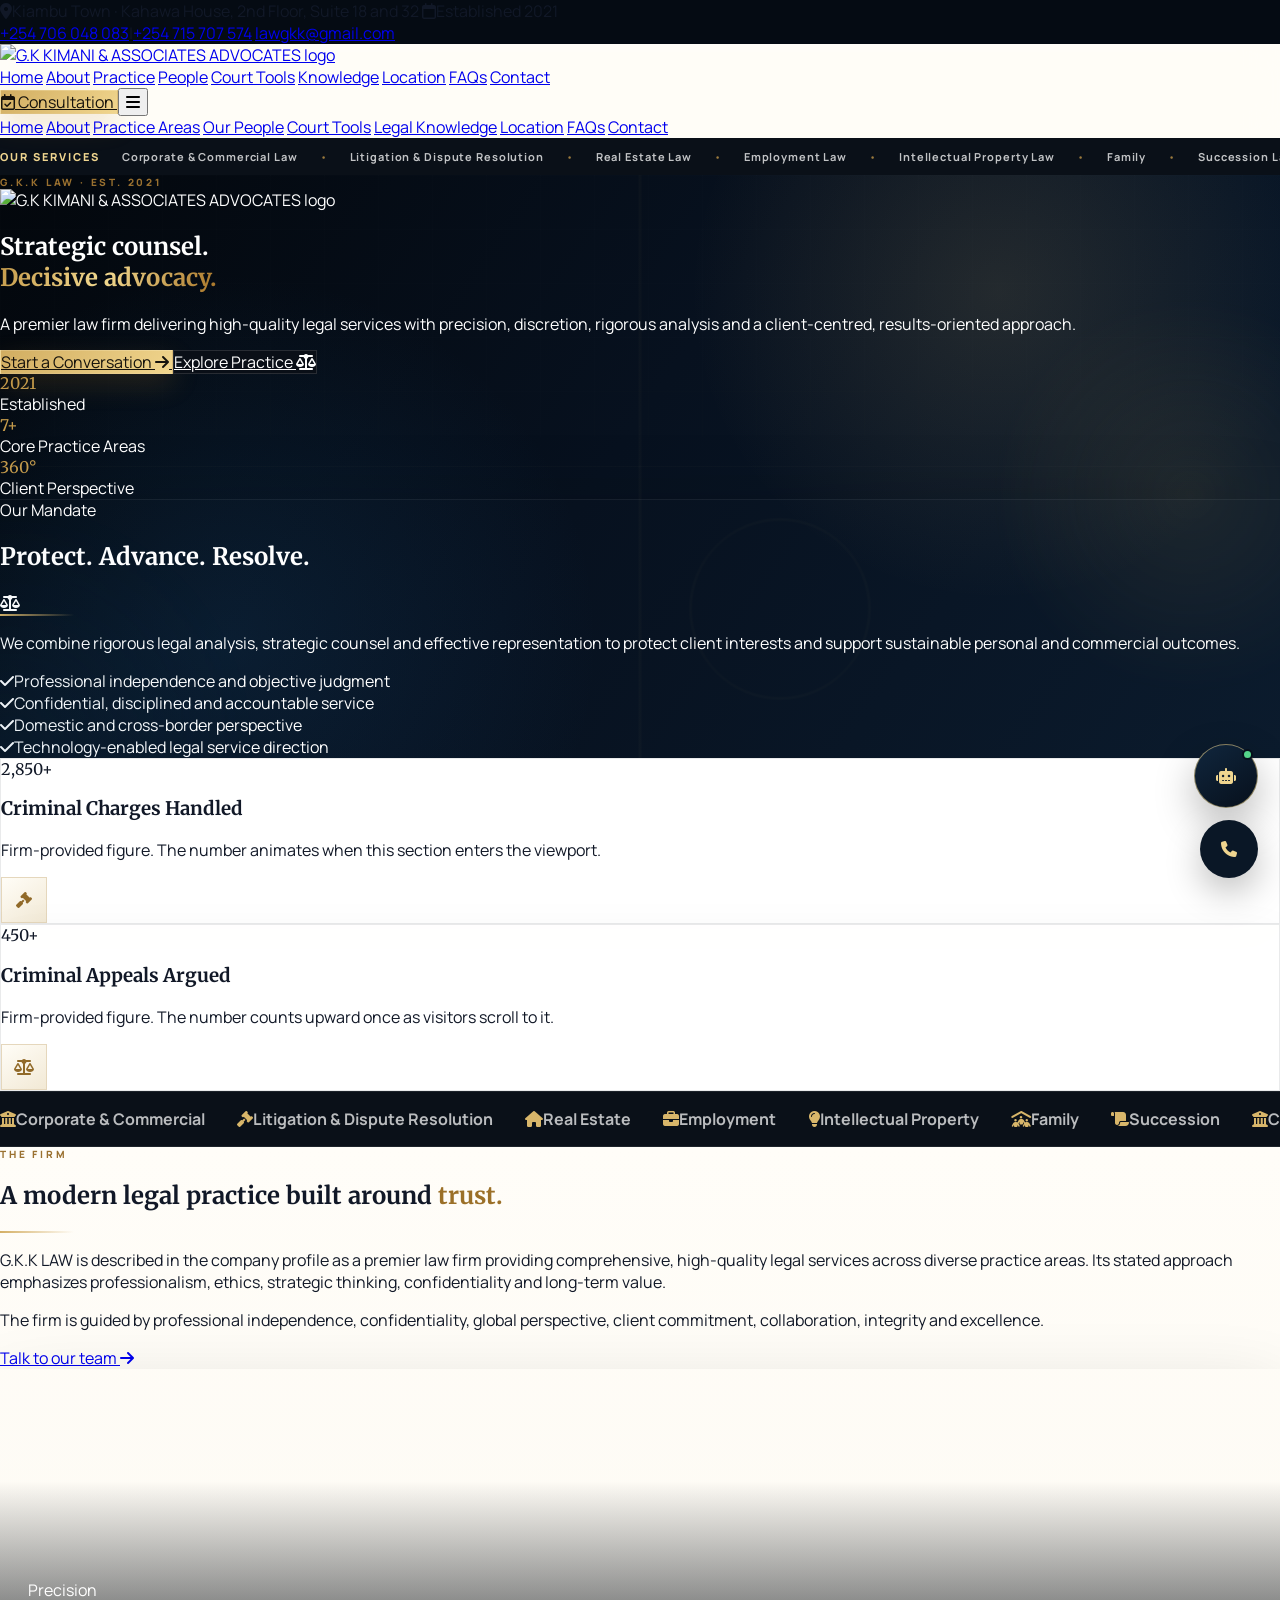
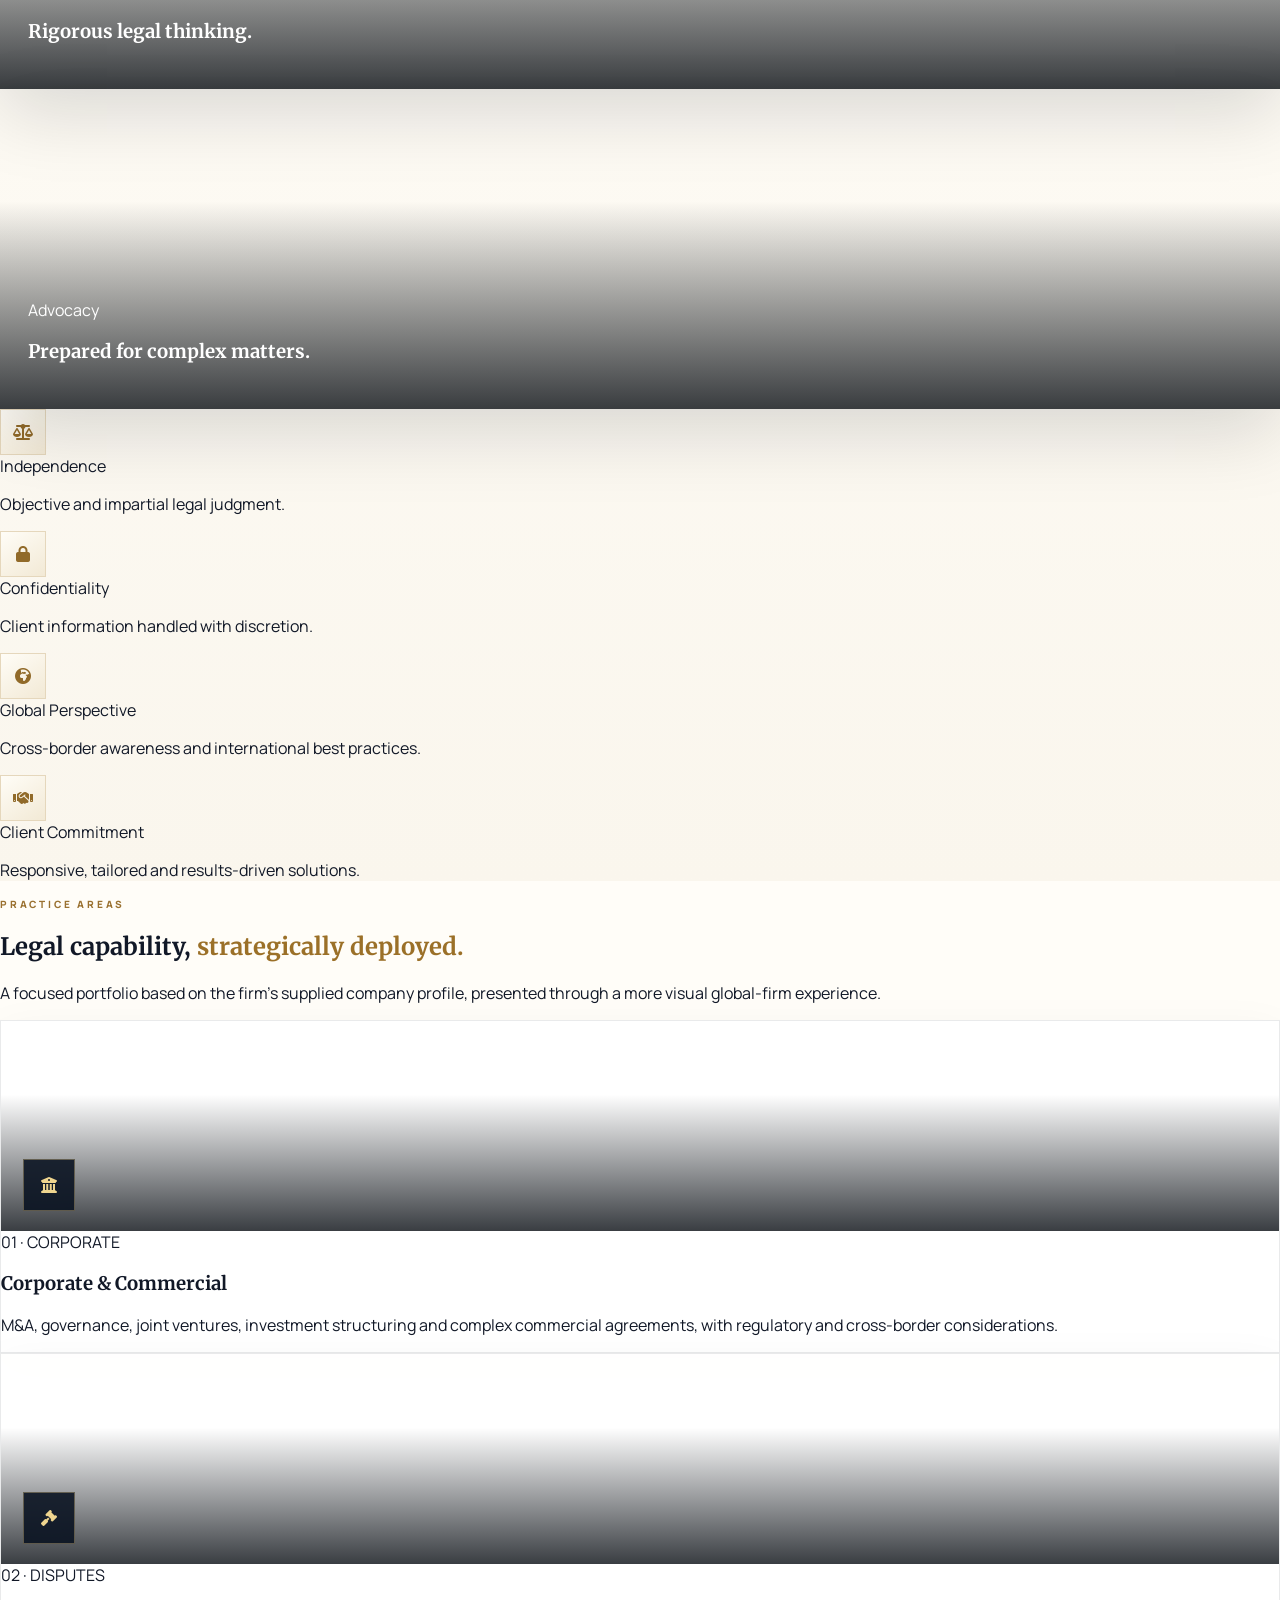
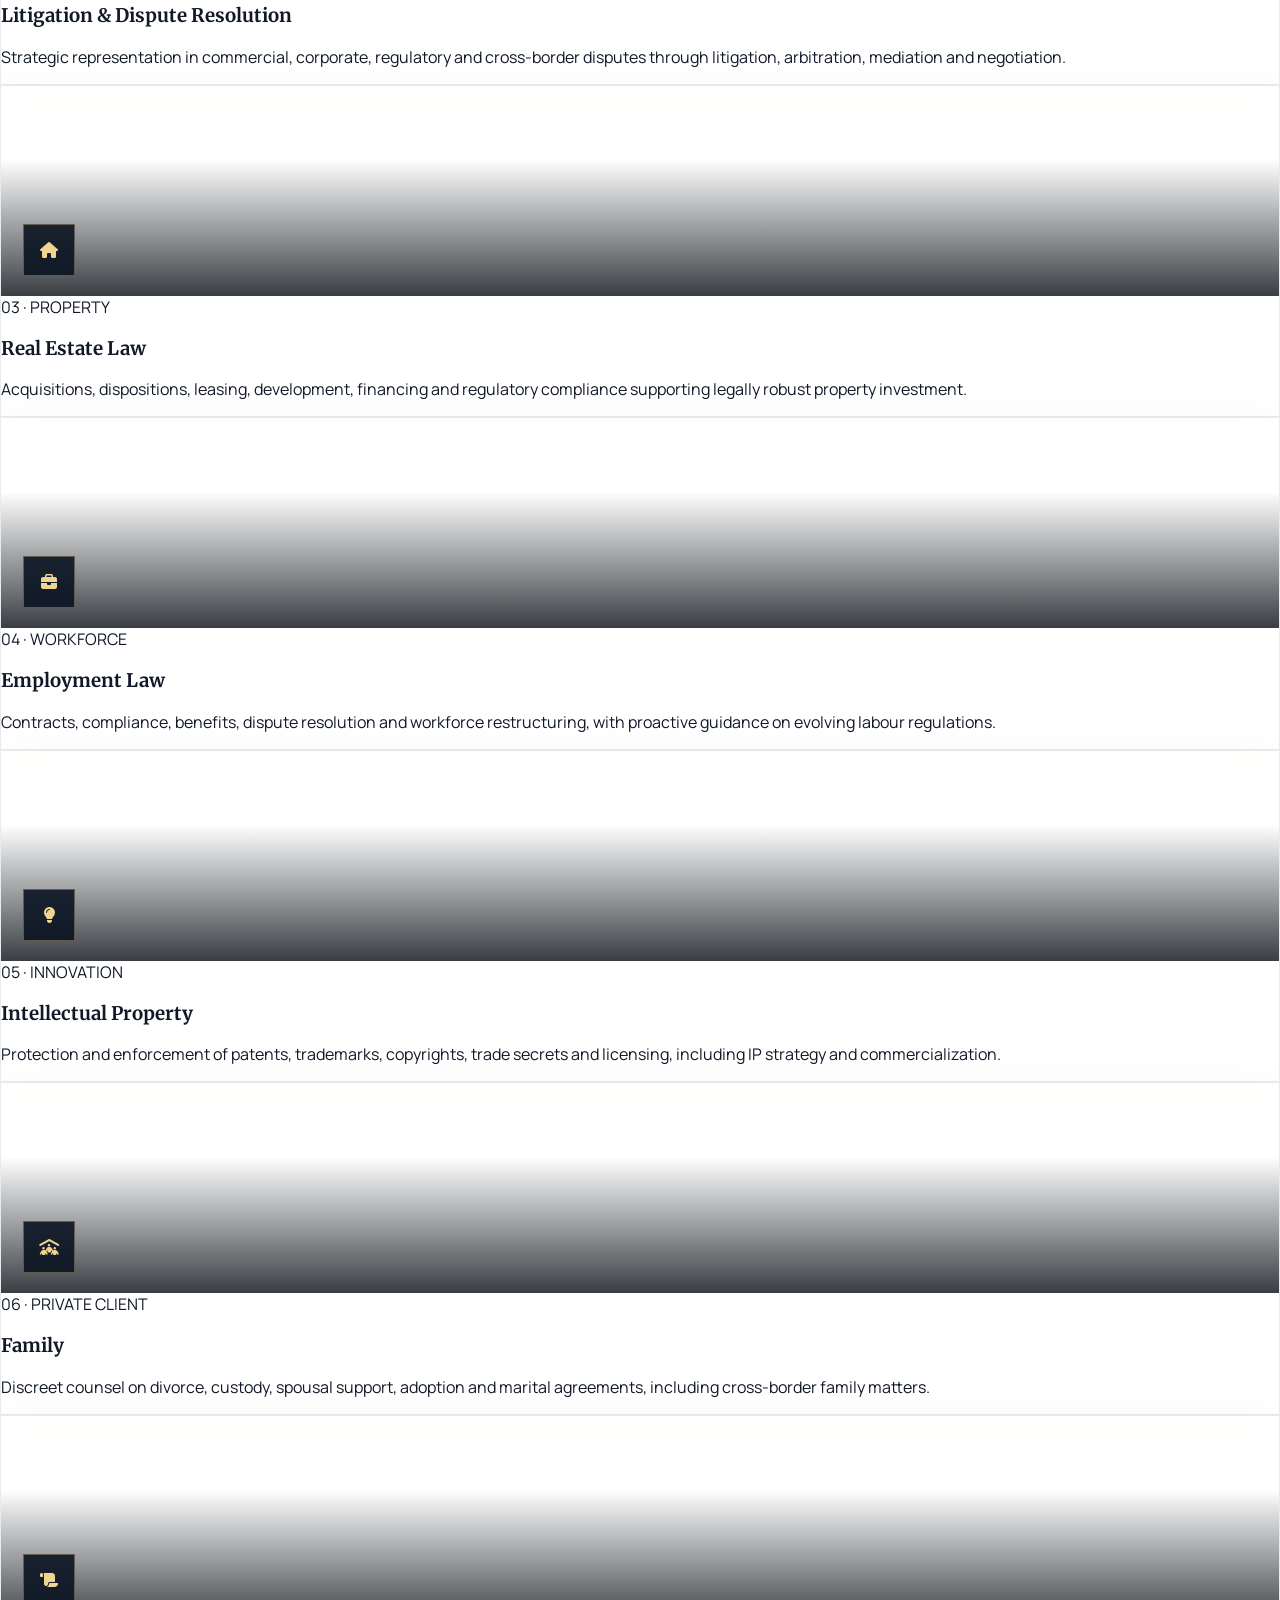
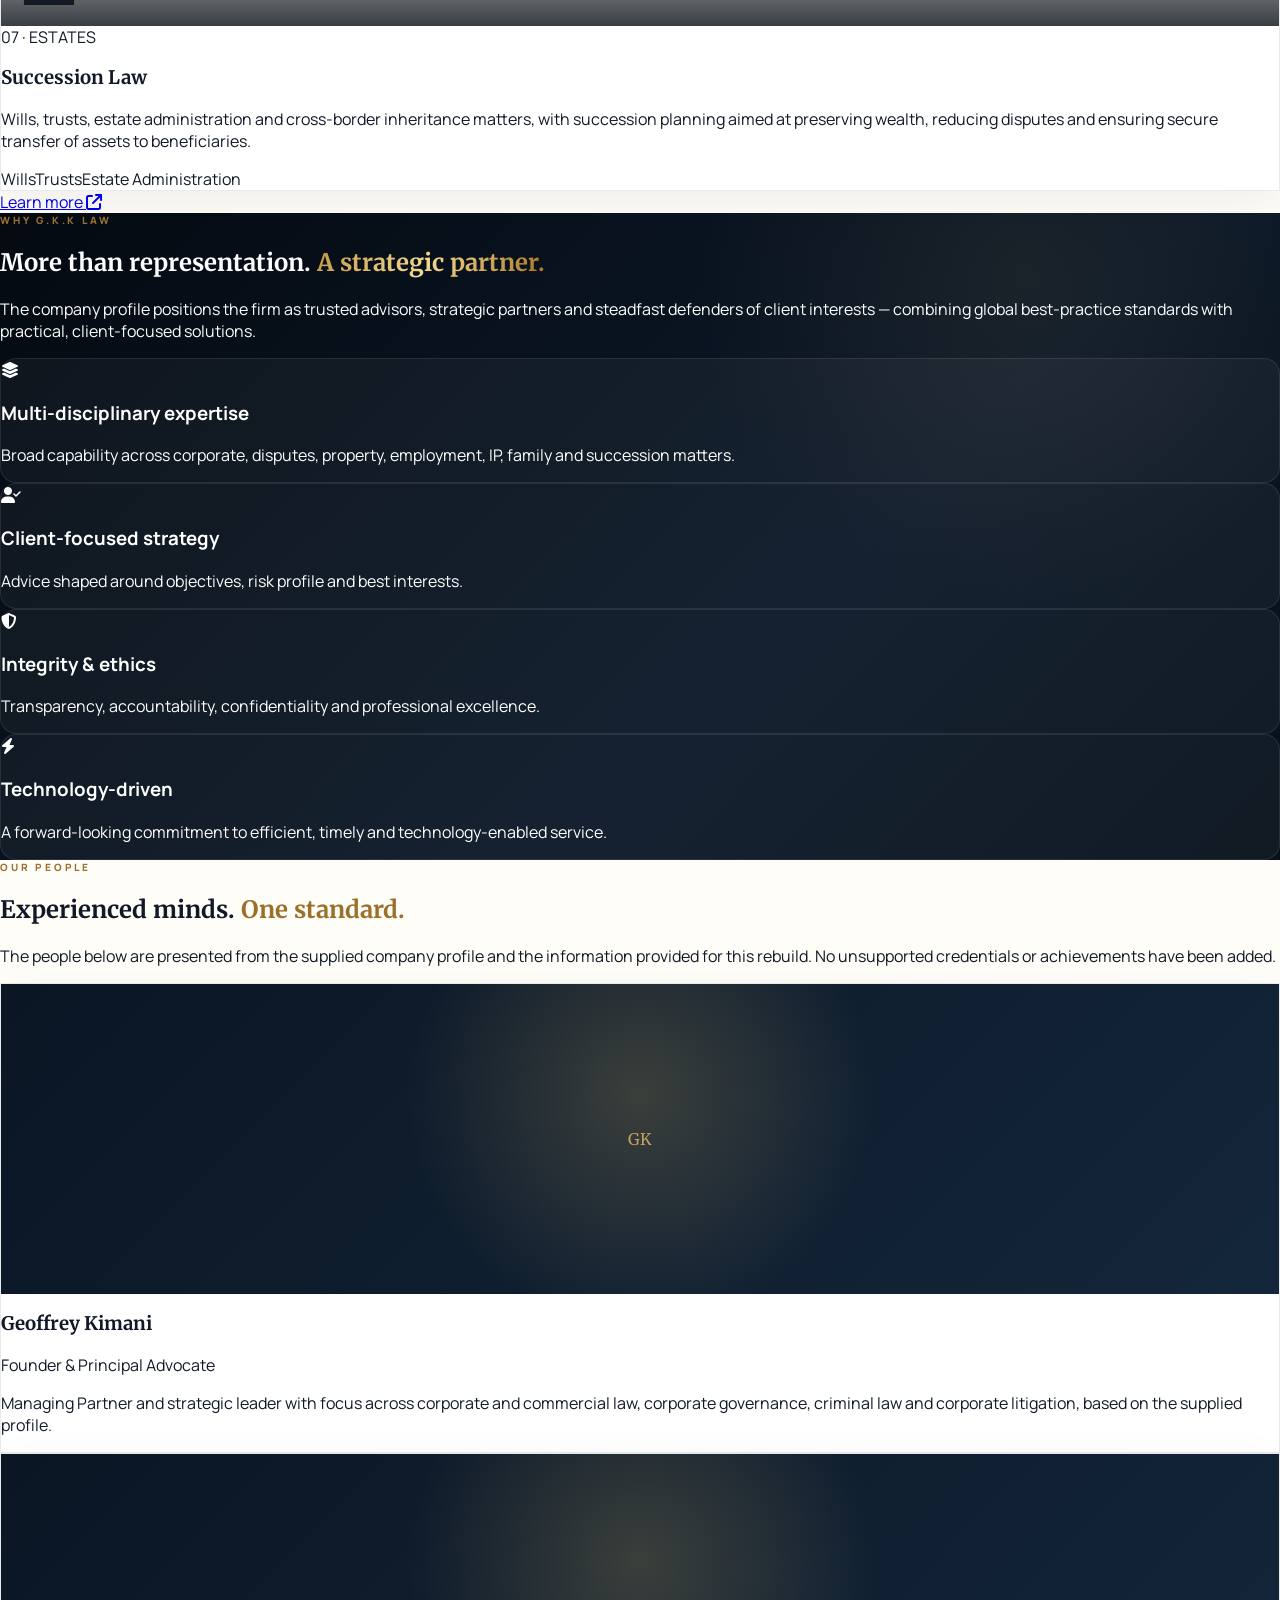
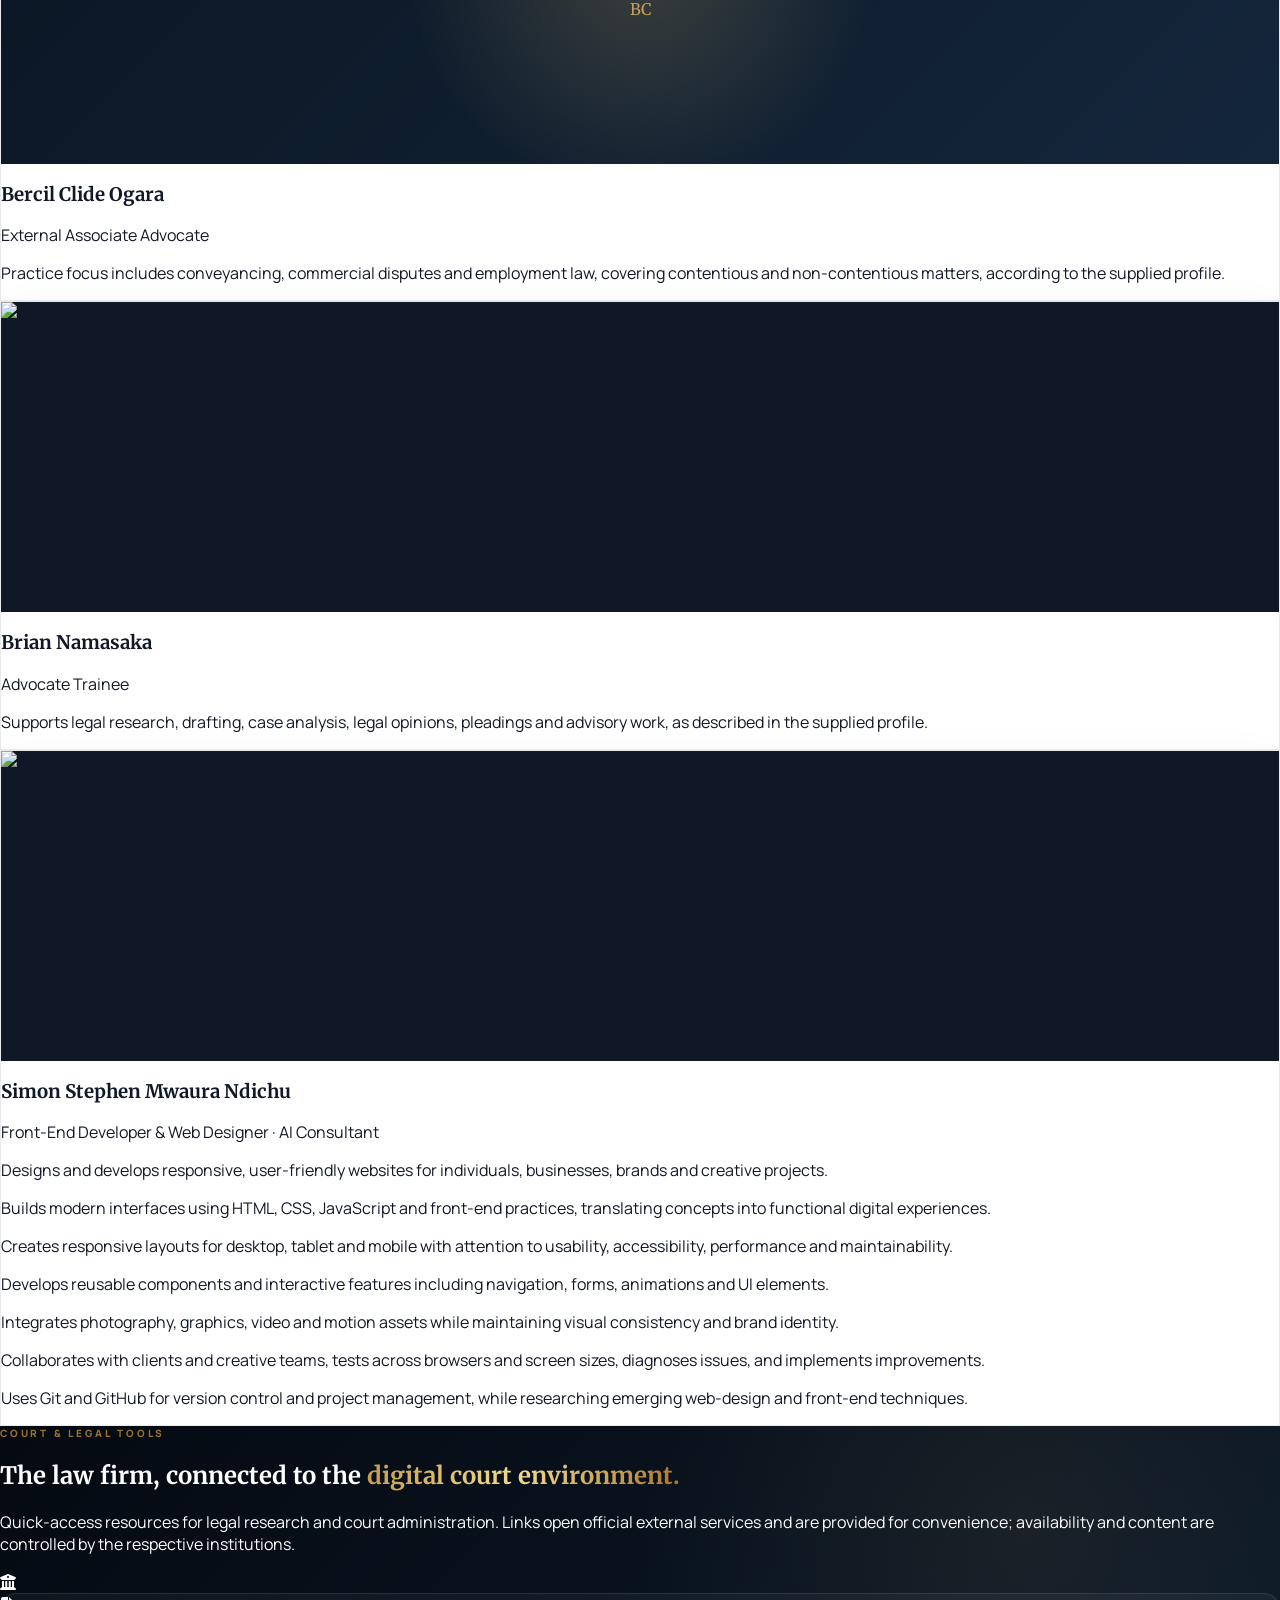
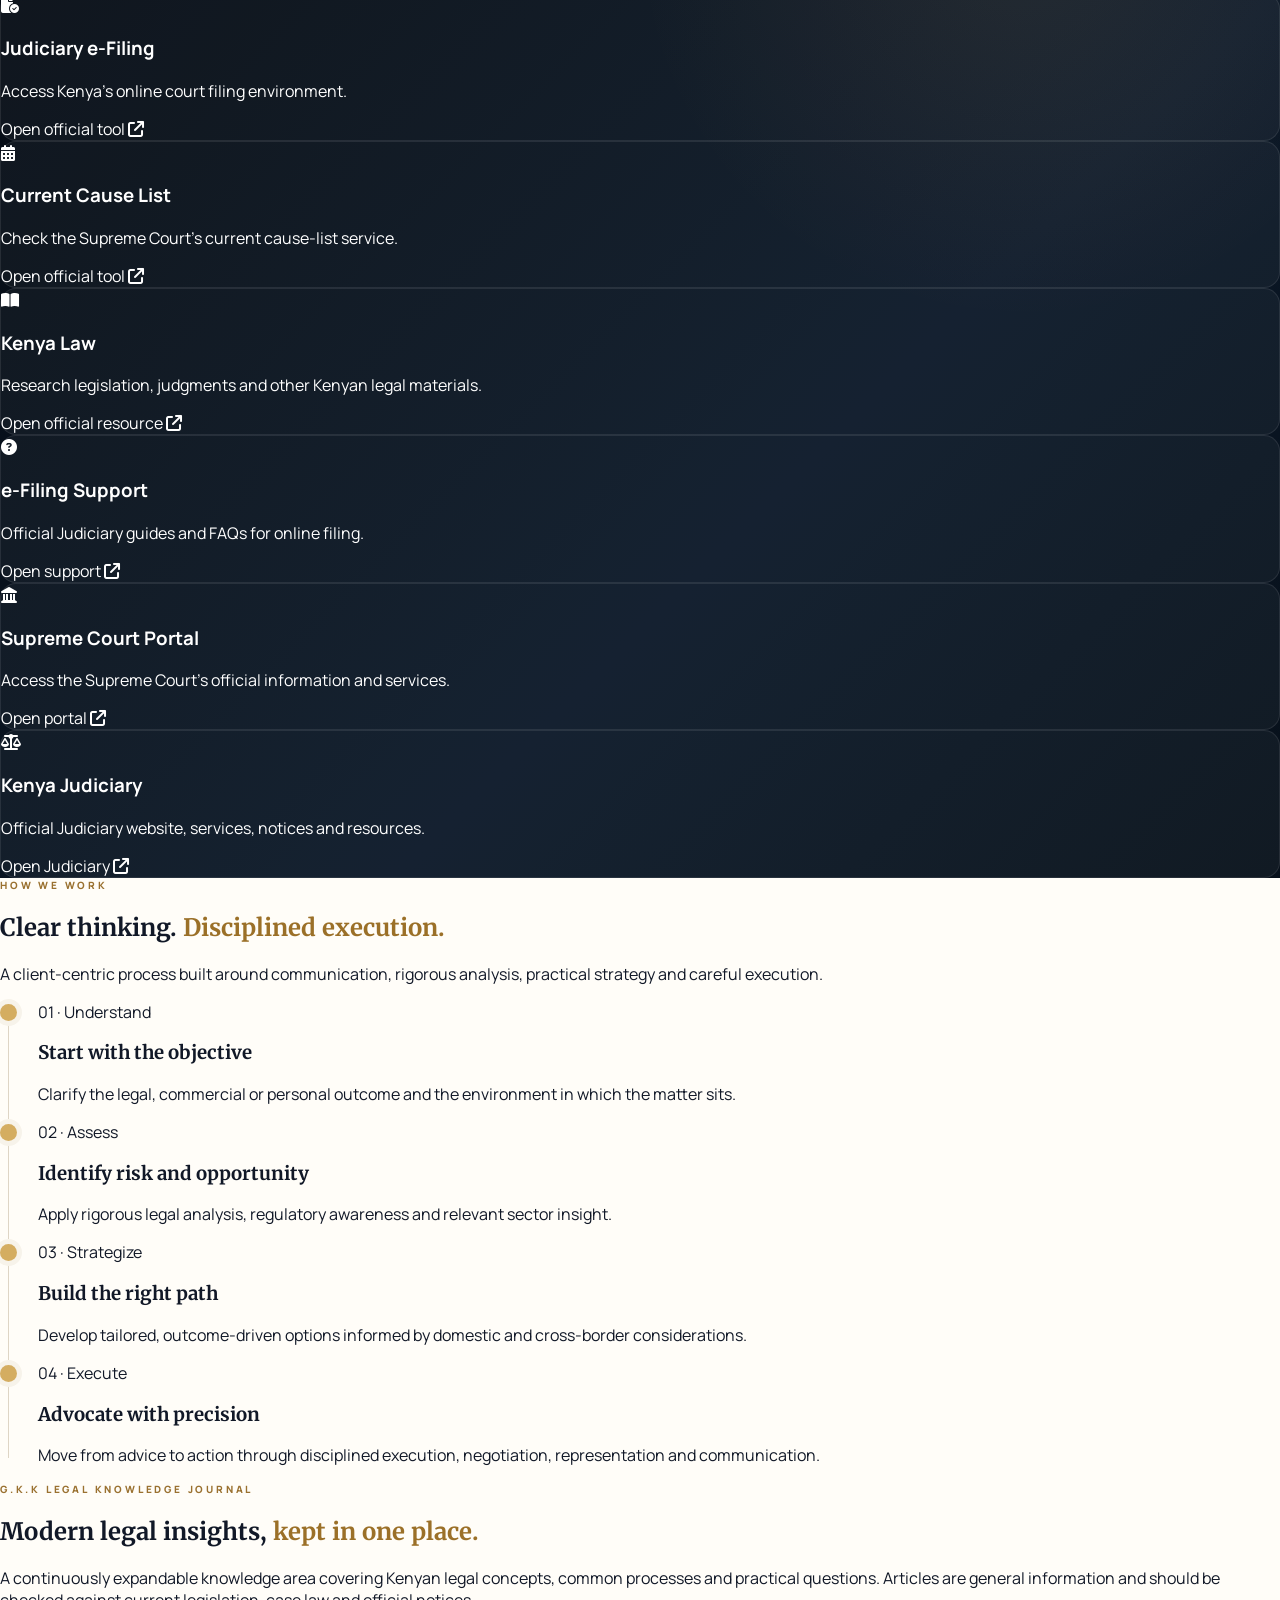
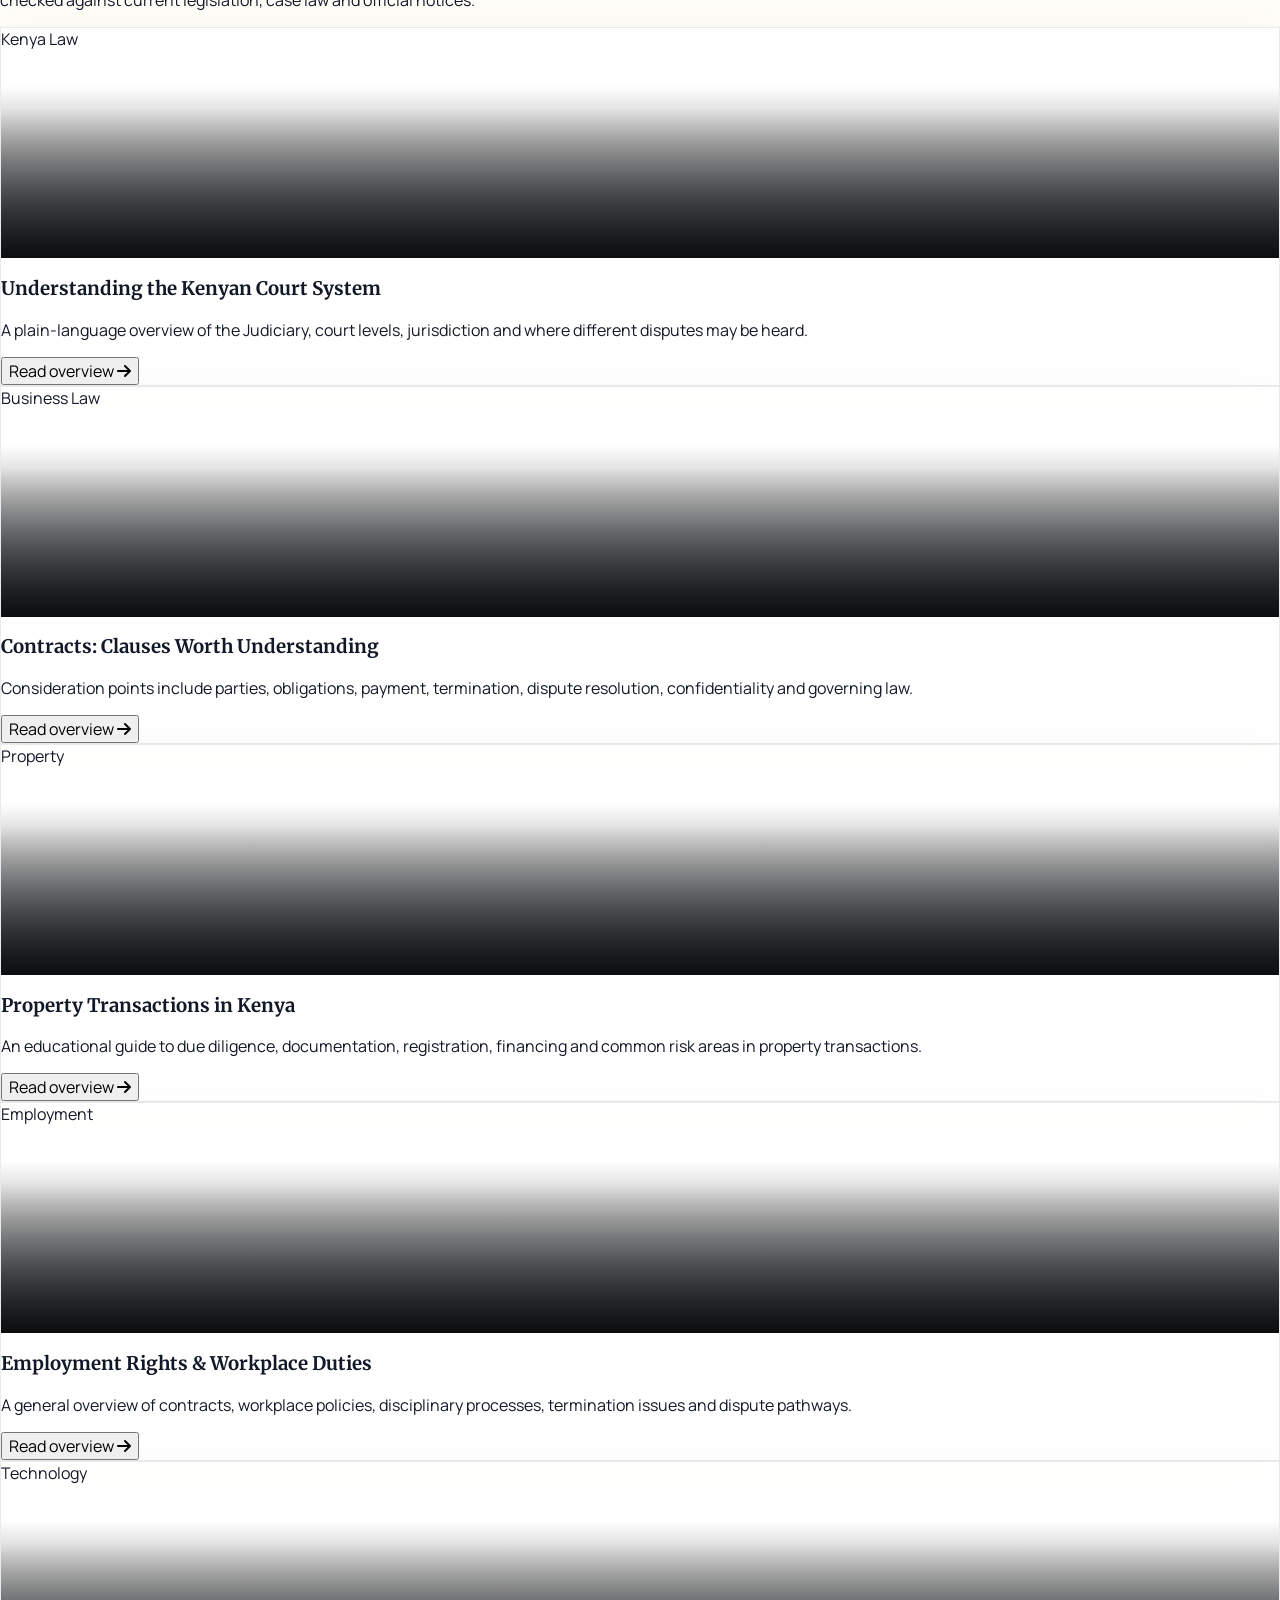
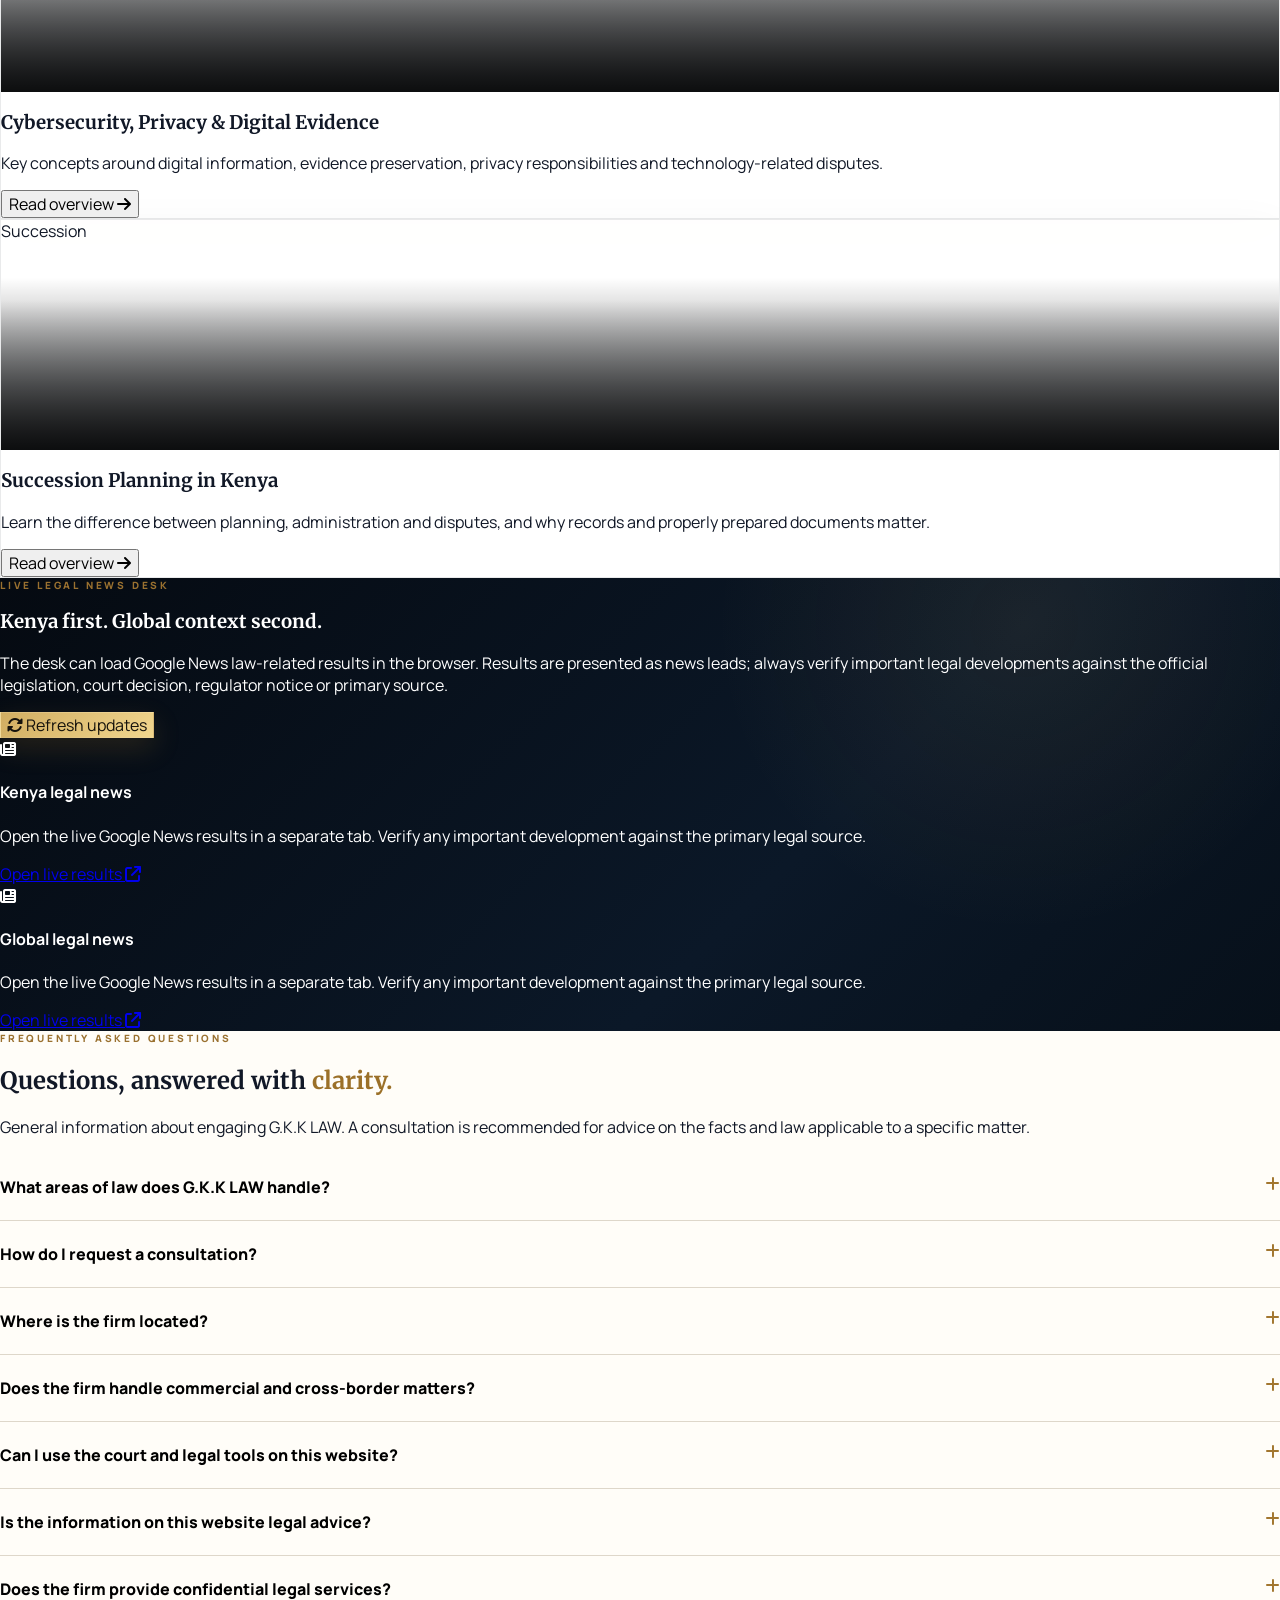
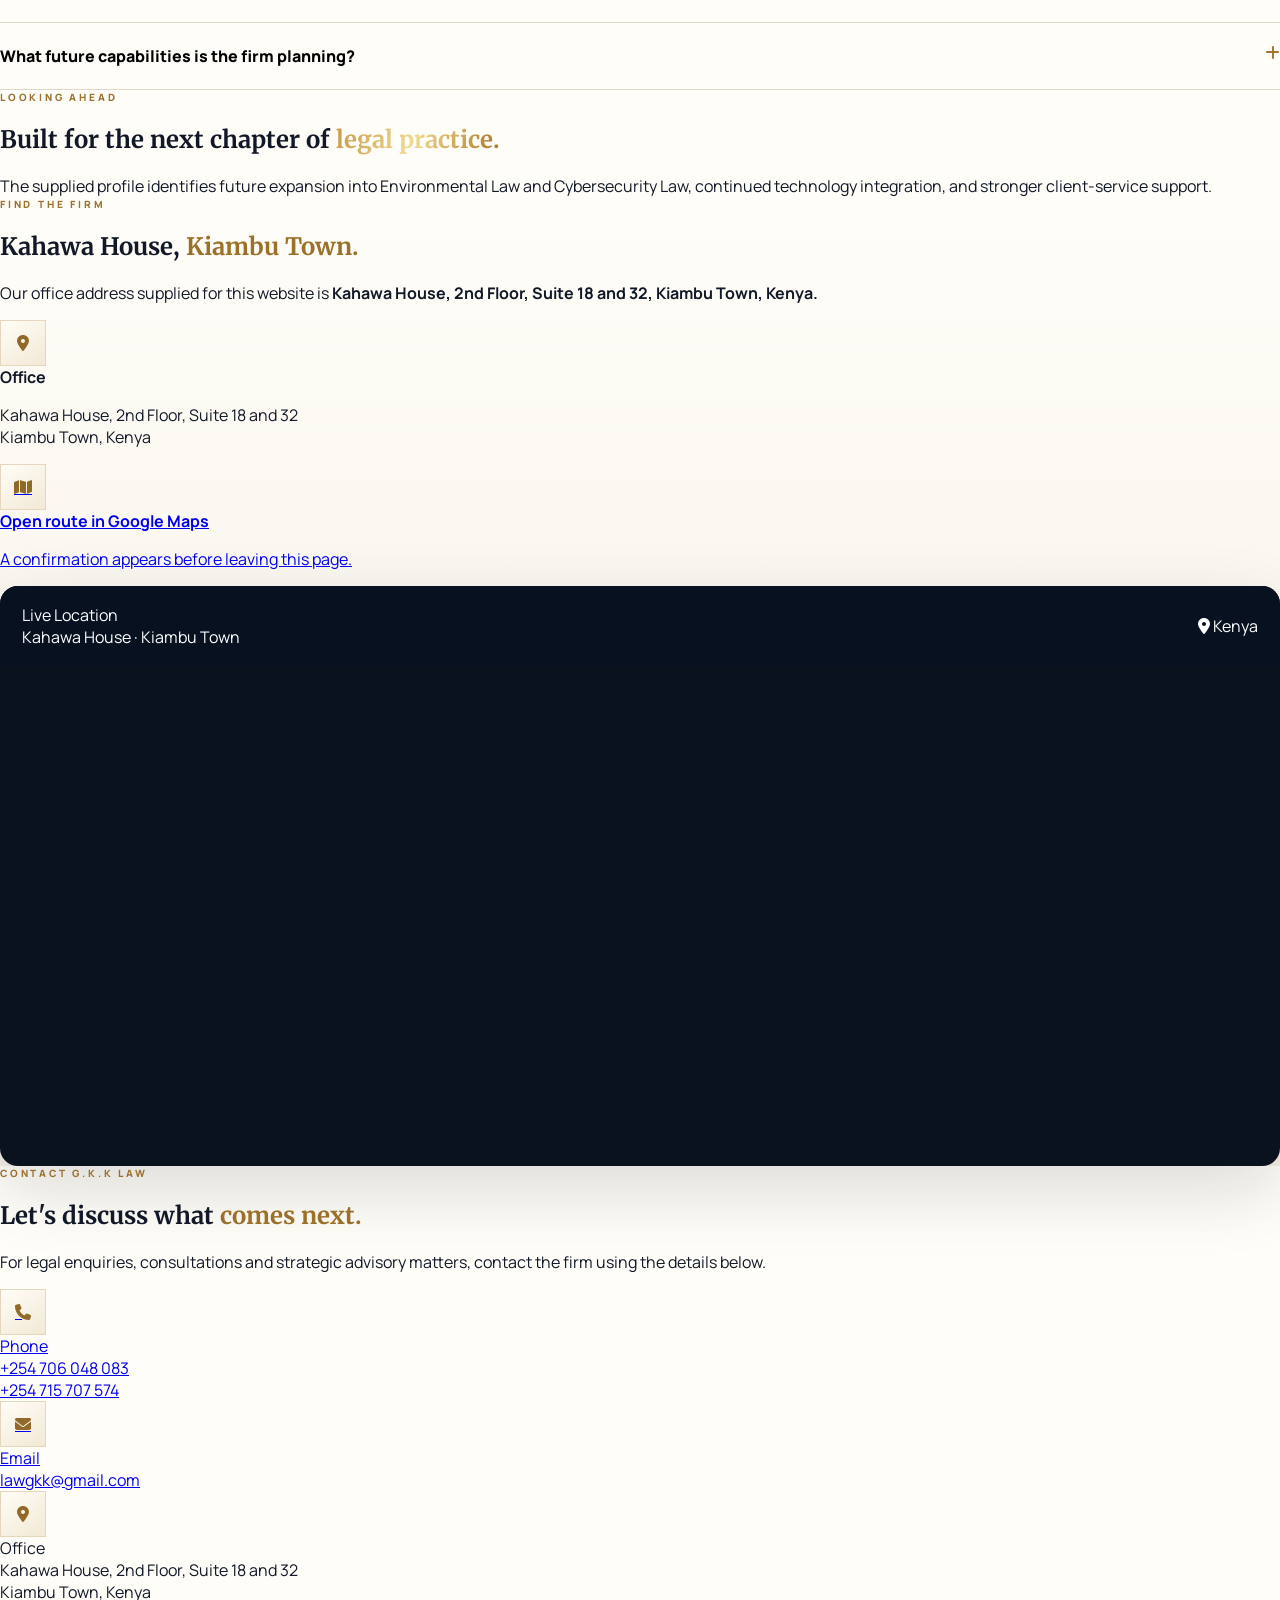
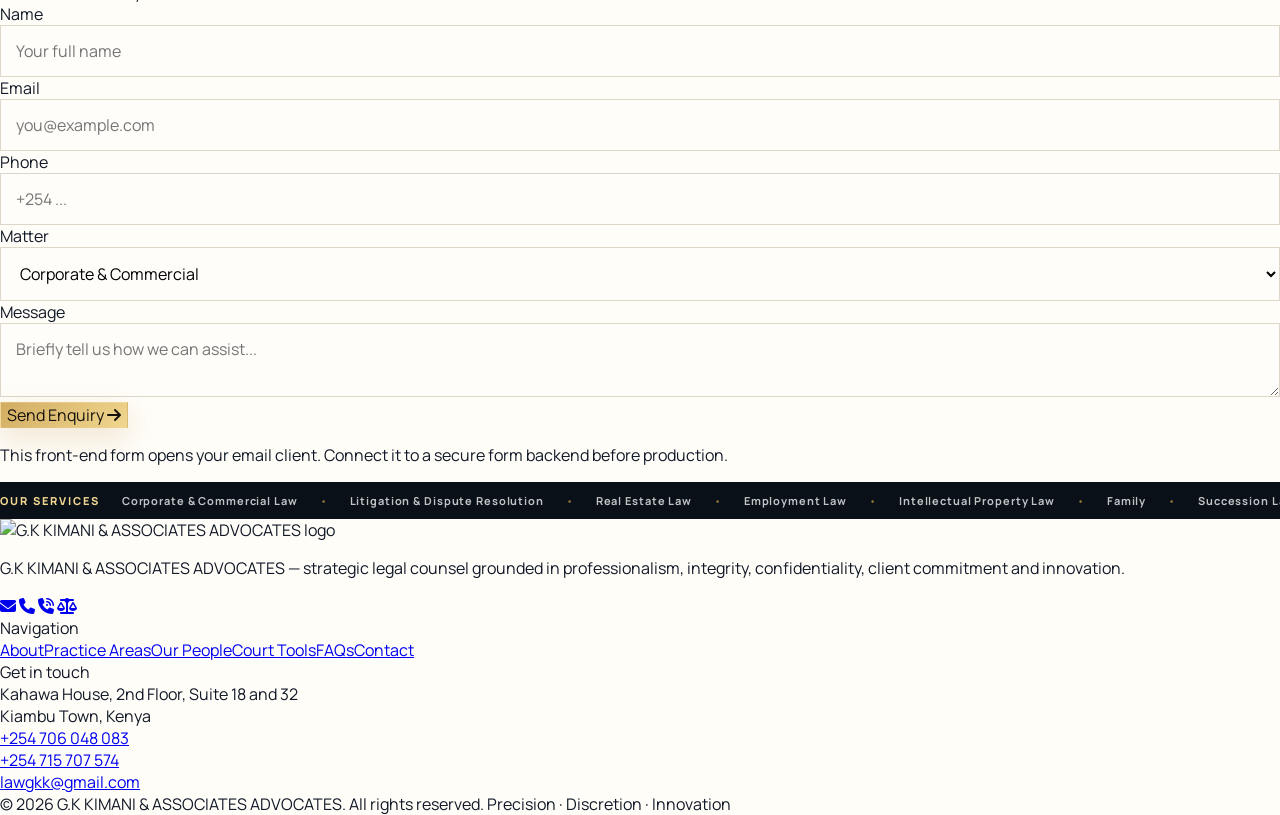
==== index.html @ e9a24496 "Add files via upload" ====
<!DOCTYPE html>
<!DOCTYPE html>

<!DOCTYPE html>

<html lang="en">
<head>
<meta charset="utf-8"/>
<meta content="width=device-width, initial-scale=1.0" name="viewport"/>
<meta content="#0b0803" name="theme-color"/>
<meta content="index, follow, max-image-preview:large" name="robots"/>
<meta content="G.K. Kimani Advocates, GKK Law, law firm Kiambu, advocates Kenya, corporate law Kenya, litigation Kenya, real estate law Kenya, employment law Kenya, intellectual property Kenya, family law Kenya, succession law Kenya, criminal law Kenya" name="keywords"/>
<link href="https://www.gkkimaniadvocates.co.ke/" rel="canonical"/>
<meta content="G.K KIMANI &amp; ASSOCIATES ADVOCATES — strategic legal counsel, advocacy and advisory services from Kiambu Town, Kenya." name="description"/>
<meta content="G.K KIMANI &amp; ASSOCIATES ADVOCATES" name="author"/>
<meta content="G.K KIMANI &amp; ASSOCIATES ADVOCATES" property="og:title"/>
<meta content="Strategic counsel. Decisive advocacy. Trusted representation." property="og:description"/>
<meta content="https://i.ibb.co/wZFMyWXF/G-K-KIMANI-3-D-editable-text-effect-2.png" property="og:image"/>
<title>G.K.K LAW | G.K. Kimani &amp; Associates Advocates | Kiambu Kenya</title>
<script src="https://cdn.tailwindcss.com"></script>
<link href="https://fonts.googleapis.com" rel="preconnect"/>
<link crossorigin="" href="https://fonts.gstatic.com" rel="preconnect"/>
<link href="https://fonts.googleapis.com/css2?family=Libre+Baskerville:wght@400;700&amp;family=Manrope:wght@400;500;600;700;800&amp;display=swap" rel="stylesheet"/>
<link href="https://cdnjs.cloudflare.com/ajax/libs/font-awesome/6.5.2/css/all.min.css" rel="stylesheet"/>
<script type="application/ld+json">
{
  "@context":"https://schema.org",
  "@type":"LegalService",
  "name":"G.K KIMANI & ASSOCIATES ADVOCATES",
  "alternateName":"G.K.K LAW",
  "url":"https://www.gkkimaniadvocates.co.ke/",
  "email":"lawgkk@gmail.com",
  "telephone":"+254706048083",
  "address":{
    "@type":"PostalAddress",
    "streetAddress":"Kahawa House, 2nd Floor, Suite 18 and 32",
    "addressLocality":"Kiambu Town",
    "addressCountry":"KE"
  },
  "areaServed":"Kenya"
}
</script>
<link href="https://fonts.googleapis.com" rel="preconnect"/><link crossorigin="anonymous" href="https://fonts.gstatic.com" rel="preconnect"/><link href="https://fonts.googleapis.com/css2?family=Merriweather:wght@400;700;900&amp;family=Outfit:wght@300;400;500;600;700;800&amp;display=swap" rel="stylesheet"/><link href="styles.css" rel="stylesheet"/>
<style>
/* Emergency fallback while the external stylesheet loads */
html{scroll-behavior:smooth}
</style>
</head>
<body>
<div class="loader" id="loader">
<div class="text-center">
<div class="loader-mark mx-auto"></div>
<img alt="G.K.K LAW" class="w-64 h-28 object-contain mt-5 mx-auto" src="https://i.ibb.co/wZFMyWXF/G-K-KIMANI-3-D-editable-text-effect-2.png"/>
<div class="text-[10px] tracking-[.35em] uppercase text-[#dbc487] mt-2">Strategic Legal Counsel</div>
</div>
</div>
<div class="scrollbar" id="scrollbar"></div>
<div class="topbar text-white/70 text-xs">
<div class="max-w-7xl mx-auto px-5 py-2.5 flex flex-col md:flex-row justify-between gap-2">
<div class="flex flex-wrap gap-5">
<span><i class="fa-solid fa-location-dot text-[#efd58f] mr-2"></i>Kiambu Town · Kahawa House, 2nd Floor, Suite 18 and 32</span>
<span><i class="fa-regular fa-calendar text-[#efd58f] mr-2"></i>Established 2021</span>
</div>
<div class="flex gap-5">
<span class="inline-flex items-center gap-3"><a class="hover:text-white" href="tel:+254706048083">+254 706 048 083</a><span class="text-white/20">|</span><a class="hover:text-white" href="tel:+254715707574">+254 715 707 574</a></span>
<a class="hover:text-white" href="mailto:lawgkk@gmail.com">lawgkk@gmail.com</a>
</div>
</div>
</div>
<header class="sticky top-0 z-50 glass border-b border-black/5">
<div class="max-w-7xl mx-auto px-5">
<div class="min-h-[96px] flex items-center justify-between gap-5">
<a class="flex items-center logo-sweep-wrap logo-visibility" href="#home">
<img alt="G.K KIMANI &amp; ASSOCIATES ADVOCATES logo" class="logo-main" src="https://i.ibb.co/wZFMyWXF/G-K-KIMANI-3-D-editable-text-effect-2.png"/>
</a>
<nav class="hidden lg:flex items-center gap-8 text-sm font-semibold">
<a class="nav-link" href="#home">Home</a>
<a class="nav-link" href="#about">About</a>
<a class="nav-link" href="#practice">Practice</a>
<a class="nav-link" href="#people">People</a>
<a class="nav-link" href="#tools">Court Tools</a>
<a class="nav-link" href="#knowledge">Knowledge</a>
<a class="nav-link" href="#location">Location</a>
<a class="nav-link" href="#faq">FAQs</a>
<a class="nav-link" href="#contact">Contact</a>
</nav>
<div class="flex items-center gap-3">
<a class="hidden sm:inline-flex btn-gold px-5 py-3 text-xs font-extrabold uppercase tracking-wider items-center gap-2" href="#contact">
<i class="fa-regular fa-calendar-check"></i> Consultation
        </a>
<button aria-label="Open menu" class="lg:hidden w-11 h-11 border border-black/10" id="menuBtn"><i class="fa-solid fa-bars"></i></button>
</div>
</div>
<div class="mobile-menu lg:hidden" id="mobileMenu">
<nav class="py-3 grid gap-1 text-sm font-semibold">
<a class="p-3 hover:bg-[#f7f3ea]" href="#home">Home</a>
<a class="p-3 hover:bg-[#f7f3ea]" href="#about">About</a>
<a class="p-3 hover:bg-[#f7f3ea]" href="#practice">Practice Areas</a>
<a class="p-3 hover:bg-[#f7f3ea]" href="#people">Our People</a>
<a class="p-3 hover:bg-[#f7f3ea]" href="#tools">Court Tools</a>
<a class="p-3 hover:bg-[#f7f3ea]" href="#knowledge">Legal Knowledge</a>
<a class="p-3 hover:bg-[#f7f3ea]" href="#location">Location</a>
<a class="p-3 hover:bg-[#f7f3ea]" href="#faq">FAQs</a>
<a class="p-3 hover:bg-[#f7f3ea]" href="#contact">Contact</a>
</nav>
</div>
</div>
</header>
<!-- Header services rail -->
<div aria-label="Our services" class="service-rail service-rail-header">
<div class="service-rail-track">
<span>OUR SERVICES</span><b>Corporate &amp; Commercial Law</b><i>•</i><b>Litigation &amp; Dispute Resolution</b><i>•</i><b>Real Estate Law</b><i>•</i><b>Employment Law</b><i>•</i><b>Intellectual Property Law</b><i>•</i><b>Family</b><i>•</i><b>Succession Law</b><i>•</i>
<span>OUR SERVICES</span><b>Corporate &amp; Commercial Law</b><i>•</i><b>Litigation &amp; Dispute Resolution</b><i>•</i><b>Real Estate Law</b><i>•</i><b>Employment Law</b><i>•</i><b>Intellectual Property Law</b><i>•</i><b>Family</b><i>•</i><b>Succession Law</b><i>•</i>
</div>
</div>
<main id="home">
<section class="hero">
<div class="hero-grid"></div>
<div class="hero-orb orb1"></div><div class="hero-orb orb2"></div><div class="hero-orb orb3"></div>
<div class="max-w-7xl mx-auto px-5 relative z-10">
<div class="grid lg:grid-cols-12 gap-12 items-center min-h-[820px] py-20">
<div class="lg:col-span-7">
<div class="section-kicker text-[#dbc487] mb-4">G.K.K LAW · EST. 2021</div>
<div class="logo-sweep-wrap mb-7 logo-visibility"><img alt="G.K KIMANI &amp; ASSOCIATES ADVOCATES logo" class="logo-hero" src="https://i.ibb.co/wZFMyWXF/G-K-KIMANI-3-D-editable-text-effect-2.png"/></div>
<h1 class="display-font text-6xl md:text-7xl xl:text-8xl font-semibold leading-[.88]">
          Strategic counsel.<br/><span class="gold-gradient">Decisive advocacy.</span>
</h1>
<p class="mt-8 text-lg md:text-xl text-white/68 max-w-2xl leading-relaxed">
          A premier law firm delivering high-quality legal services with precision, discretion, rigorous analysis and a client-centred, results-oriented approach.
        </p>
<div class="mt-9 flex flex-col sm:flex-row gap-3">
<a class="btn-gold inline-flex justify-center items-center gap-3 px-7 py-4 text-sm font-extrabold uppercase tracking-wider" href="#contact">
            Start a Conversation <i class="fa-solid fa-arrow-right"></i>
</a>
<a class="btn-dark inline-flex justify-center items-center gap-3 px-7 py-4 text-sm font-bold uppercase tracking-wider" href="#practice">
            Explore Practice <i class="fa-solid fa-scale-balanced"></i>
</a>
</div>
<div class="mt-10 grid grid-cols-3 max-w-xl border-t border-white/10 pt-6">
<div><div class="display-font text-4xl gold-gradient">2021</div><div class="text-[10px] uppercase tracking-widest text-white/40 mt-1">Established</div></div>
<div><div class="display-font text-4xl gold-gradient">7+</div><div class="text-[10px] uppercase tracking-widest text-white/40 mt-1">Core Practice Areas</div></div>
<div><div class="display-font text-4xl gold-gradient">360°</div><div class="text-[10px] uppercase tracking-widest text-white/40 mt-1">Client Perspective</div></div>
</div>
</div>
<div class="lg:col-span-5 lg:pl-8 reveal-right">
<div class="relative">
<div class="absolute -inset-5 border border-[#efd58f]/15"></div>
<div class="relative bg-white/[.07] border border-[#efd58f]/25 backdrop-blur-xl p-7 md:p-9 hero-mandate">
<div class="flex justify-between items-start gap-5">
<div>
<div class="text-[10px] tracking-[.24em] uppercase text-[#dbc487]">Our Mandate</div>
<h2 class="display-font text-4xl mt-3">Protect. Advance. Resolve.</h2>
</div>
<i class="fa-solid fa-scale-balanced text-[#efd58f] text-3xl"></i>
</div>
<div class="gold-line my-7"></div>
<p class="text-white/60 leading-7">We combine rigorous legal analysis, strategic counsel and effective representation to protect client interests and support sustainable personal and commercial outcomes.</p>
<div class="mt-7 space-y-4 text-sm">
<div class="flex gap-3"><i class="fa-solid fa-check text-[#efd58f] mt-1"></i><span>Professional independence and objective judgment</span></div>
<div class="flex gap-3"><i class="fa-solid fa-check text-[#efd58f] mt-1"></i><span>Confidential, disciplined and accountable service</span></div>
<div class="flex gap-3"><i class="fa-solid fa-check text-[#efd58f] mt-1"></i><span>Domestic and cross-border perspective</span></div>
<div class="flex gap-3"><i class="fa-solid fa-check text-[#efd58f] mt-1"></i><span>Technology-enabled legal service direction</span></div>
</div>
</div>
</div>
</div>
</div>
</div>
</section>
<section class="py-16 bg-[#f8f2e5] border-y border-[#eadcc2]" id="results">
<div class="max-w-7xl mx-auto px-5">
<div class="grid sm:grid-cols-2 gap-5">
<article class="stat-card p-8 reveal">
<div class="flex items-start justify-between gap-5">
<div>
<div class="display-font stat-number text-6xl md:text-7xl text-[#a87528]" data-count="2850" data-suffix="+">0</div>
<h3 class="display-font text-2xl md:text-3xl mt-2">Criminal Charges Handled</h3>
<p class="text-xs text-neutral-500 mt-3 max-w-md">Firm-provided figure. The number animates when this section enters the viewport.</p>
</div>
<div class="iconbox"><i class="fa-solid fa-gavel"></i></div>
</div>
</article>
<article class="stat-card p-8 reveal">
<div class="flex items-start justify-between gap-5">
<div>
<div class="display-font stat-number text-6xl md:text-7xl text-[#a87528]" data-count="450" data-suffix="+">0</div>
<h3 class="display-font text-2xl md:text-3xl mt-2">Criminal Appeals Argued</h3>
<p class="text-xs text-neutral-500 mt-3 max-w-md">Firm-provided figure. The number counts upward once as visitors scroll to it.</p>
</div>
<div class="iconbox"><i class="fa-solid fa-scale-balanced"></i></div>
</div>
</article>
</div>
</div>
</section>
<div class="marquee">
<div class="marquee-track">
<span><i class="fa-solid fa-building-columns mr-2"></i>Corporate &amp; Commercial</span>
<span><i class="fa-solid fa-gavel mr-2"></i>Litigation &amp; Dispute Resolution</span>
<span><i class="fa-solid fa-house mr-2"></i>Real Estate</span>
<span><i class="fa-solid fa-briefcase mr-2"></i>Employment</span>
<span><i class="fa-solid fa-lightbulb mr-2"></i>Intellectual Property</span>
<span><i class="fa-solid fa-people-roof mr-2"></i>Family</span>
<span><i class="fa-solid fa-scroll mr-2"></i>Succession</span>
<span><i class="fa-solid fa-building-columns mr-2"></i>Corporate &amp; Commercial</span>
<span><i class="fa-solid fa-gavel mr-2"></i>Litigation &amp; Dispute Resolution</span>
<span><i class="fa-solid fa-house mr-2"></i>Real Estate</span>
<span><i class="fa-solid fa-briefcase mr-2"></i>Employment</span>
<span><i class="fa-solid fa-lightbulb mr-2"></i>Intellectual Property</span>
<span><i class="fa-solid fa-people-roof mr-2"></i>Family</span>
<span><i class="fa-solid fa-scroll mr-2"></i>Succession</span>
</div>
</div>
<section class="py-24 md:py-32" id="about">
<div class="firm-shell"><div class="max-w-7xl mx-auto px-5">
<div class="grid lg:grid-cols-12 gap-14 items-start">
<div class="lg:col-span-5 reveal-left">
<div class="section-kicker">The Firm</div>
<h2 class="display-font text-5xl md:text-6xl leading-none mt-4">A modern legal practice built around <span class="gold">trust.</span></h2>
<div class="gold-line my-7"></div>
<p class="text-neutral-600 leading-8">G.K.K LAW is described in the company profile as a premier law firm providing comprehensive, high-quality legal services across diverse practice areas. Its stated approach emphasizes professionalism, ethics, strategic thinking, confidentiality and long-term value.</p>
<p class="text-neutral-600 leading-8 mt-5">The firm is guided by professional independence, confidentiality, global perspective, client commitment, collaboration, integrity and excellence.</p>
<a class="inline-flex mt-7 font-bold text-sm border-b border-[#c6a15b] pb-2" href="#contact">Talk to our team <i class="fa-solid fa-arrow-right ml-3 text-[#9a7130]"></i></a>
</div>
<div class="lg:col-span-7 grid md:grid-cols-2 gap-5 reveal-right">
<div class="image-panel image-1">
<div class="image-panel-content">
<div class="text-[10px] tracking-[.25em] uppercase text-[#efd58f]">Precision</div>
<h3 class="display-font text-4xl mt-2">Rigorous legal thinking.</h3>
</div>
</div>
<div class="image-panel image-2">
<div class="image-panel-content">
<div class="text-[10px] tracking-[.25em] uppercase text-[#efd58f]">Advocacy</div>
<h3 class="display-font text-4xl mt-2">Prepared for complex matters.</h3>
</div>
</div>
<div class="md:col-span-2 border border-neutral-200 p-7 md:p-9 firm-principles">
<div class="grid md:grid-cols-4 gap-7">
<div><div class="iconbox mb-4"><i class="fa-solid fa-scale-balanced"></i></div><div class="font-bold">Independence</div><p class="text-xs text-neutral-500 mt-2 leading-6">Objective and impartial legal judgment.</p></div>
<div><div class="iconbox mb-4"><i class="fa-solid fa-lock"></i></div><div class="font-bold">Confidentiality</div><p class="text-xs text-neutral-500 mt-2 leading-6">Client information handled with discretion.</p></div>
<div><div class="iconbox mb-4"><i class="fa-solid fa-globe-africa"></i></div><div class="font-bold">Global Perspective</div><p class="text-xs text-neutral-500 mt-2 leading-6">Cross-border awareness and international best practices.</p></div>
<div><div class="iconbox mb-4"><i class="fa-solid fa-handshake"></i></div><div class="font-bold">Client Commitment</div><p class="text-xs text-neutral-500 mt-2 leading-6">Responsive, tailored and results-driven solutions.</p></div>
</div>
</div>
</div>
</div>
</div></div>
</section>
<section class="py-24 md:py-32 bg-[#f7f3ea]" id="practice">
<div class="max-w-7xl mx-auto px-5">
<div class="flex flex-col md:flex-row md:items-end justify-between gap-6 reveal">
<div>
<div class="section-kicker">Practice Areas</div>
<h2 class="display-font text-5xl md:text-6xl mt-3">Legal capability, <span class="gold">strategically deployed.</span></h2>
</div>
<p class="max-w-md text-sm text-neutral-600 leading-7">A focused portfolio based on the firm's supplied company profile, presented through a more visual global-firm experience.</p>
</div>
<div class="grid md:grid-cols-2 lg:grid-cols-3 gap-5 mt-14">
<article class="practice-card reveal"><div class="service-image s1"><div class="service-icon"><i class="fa-solid fa-building-columns"></i></div></div><div class="p-7"><div class="text-xs font-bold text-[#9a7130]">01 · CORPORATE</div><h3 class="display-font text-3xl mt-1">Corporate &amp; Commercial</h3><p class="text-sm text-neutral-600 leading-7 mt-4">M&amp;A, governance, joint ventures, investment structuring and complex commercial agreements, with regulatory and cross-border considerations.</p></div></article>
<article class="practice-card reveal"><div class="service-image s2"><div class="service-icon"><i class="fa-solid fa-gavel"></i></div></div><div class="p-7"><div class="text-xs font-bold text-[#9a7130]">02 · DISPUTES</div><h3 class="display-font text-3xl mt-1">Litigation &amp; Dispute Resolution</h3><p class="text-sm text-neutral-600 leading-7 mt-4">Strategic representation in commercial, corporate, regulatory and cross-border disputes through litigation, arbitration, mediation and negotiation.</p></div></article>
<article class="practice-card reveal"><div class="service-image s3"><div class="service-icon"><i class="fa-solid fa-house"></i></div></div><div class="p-7"><div class="text-xs font-bold text-[#9a7130]">03 · PROPERTY</div><h3 class="display-font text-3xl mt-1">Real Estate Law</h3><p class="text-sm text-neutral-600 leading-7 mt-4">Acquisitions, dispositions, leasing, development, financing and regulatory compliance supporting legally robust property investment.</p></div></article>
<article class="practice-card reveal"><div class="service-image s4"><div class="service-icon"><i class="fa-solid fa-briefcase"></i></div></div><div class="p-7"><div class="text-xs font-bold text-[#9a7130]">04 · WORKFORCE</div><h3 class="display-font text-3xl mt-1">Employment Law</h3><p class="text-sm text-neutral-600 leading-7 mt-4">Contracts, compliance, benefits, dispute resolution and workforce restructuring, with proactive guidance on evolving labour regulations.</p></div></article>
<article class="practice-card reveal"><div class="service-image s5"><div class="service-icon"><i class="fa-solid fa-lightbulb"></i></div></div><div class="p-7"><div class="text-xs font-bold text-[#9a7130]">05 · INNOVATION</div><h3 class="display-font text-3xl mt-1">Intellectual Property</h3><p class="text-sm text-neutral-600 leading-7 mt-4">Protection and enforcement of patents, trademarks, copyrights, trade secrets and licensing, including IP strategy and commercialization.</p></div></article>
<article class="practice-card reveal"><div class="service-image s6"><div class="service-icon"><i class="fa-solid fa-people-roof"></i></div></div><div class="p-7"><div class="text-xs font-bold text-[#9a7130]">06 · PRIVATE CLIENT</div><h3 class="display-font text-3xl mt-1">Family</h3><p class="text-sm text-neutral-600 leading-7 mt-4">Discreet counsel on divorce, custody, spousal support, adoption and marital agreements, including cross-border family matters.</p></div></article>
<article class="practice-card reveal lg:col-span-3 md:col-span-2">
<div class="grid md:grid-cols-5">
<div class="service-image s7 md:col-span-2 min-h-[230px]"><div class="service-icon"><i class="fa-solid fa-scroll"></i></div></div>
<div class="p-7 md:p-10 md:col-span-3"><div class="text-xs font-bold text-[#9a7130]">07 · ESTATES</div><h3 class="display-font text-4xl mt-1">Succession Law</h3><p class="text-sm text-neutral-600 leading-7 mt-4">Wills, trusts, estate administration and cross-border inheritance matters, with succession planning aimed at preserving wealth, reducing disputes and ensuring secure transfer of assets to beneficiaries.</p><div class="mt-6 flex flex-wrap gap-2"><span class="px-3 py-2 text-[10px] uppercase tracking-widest border border-[#ded6c7]">Wills</span><span class="px-3 py-2 text-[10px] uppercase tracking-widest border border-[#ded6c7]">Trusts</span><span class="px-3 py-2 text-[10px] uppercase tracking-widest border border-[#ded6c7]">Estate Administration</span></div></div>
</div>
</article>
</div>
</div>
</section>
<div class="max-w-7xl mx-auto px-5 -mt-12 mb-20 text-center">
<a class="inline-flex items-center gap-2 font-extrabold text-sm text-[#8b611f] border-b border-[#b98a3a] pb-2 external-link" data-genuine-link="true" href="https://websitedemos.net/injury-accident-lawyer-02/?customize=template#" rel="noopener noreferrer" target="_blank">
    Learn more <i class="fa-solid fa-arrow-up-right-from-square text-xs"></i>
</a>
</div>
<section class="law-bg py-24 md:py-32">
<div class="max-w-7xl mx-auto px-5 relative">
<div class="grid lg:grid-cols-2 gap-14 items-center">
<div class="reveal-left">
<div class="section-kicker text-[#dbc487]">Why G.K.K LAW</div>
<h2 class="display-font text-5xl md:text-6xl mt-3">More than representation. <span class="gold-gradient">A strategic partner.</span></h2>
<p class="text-white/60 leading-8 mt-7 max-w-xl">The company profile positions the firm as trusted advisors, strategic partners and steadfast defenders of client interests — combining global best-practice standards with practical, client-focused solutions.</p>
</div>
<div class="grid sm:grid-cols-2 gap-4 reveal-right">
<div class="tool-card p-6 tool-card-rounded"><i class="fa-solid fa-layer-group text-[#efd58f] text-xl"></i><h3 class="font-bold mt-4">Multi-disciplinary expertise</h3><p class="text-xs text-white/45 leading-6 mt-2">Broad capability across corporate, disputes, property, employment, IP, family and succession matters.</p></div>
<div class="tool-card p-6 tool-card-rounded"><i class="fa-solid fa-user-check text-[#efd58f] text-xl"></i><h3 class="font-bold mt-4">Client-focused strategy</h3><p class="text-xs text-white/45 leading-6 mt-2">Advice shaped around objectives, risk profile and best interests.</p></div>
<div class="tool-card p-6 tool-card-rounded"><i class="fa-solid fa-shield-halved text-[#efd58f] text-xl"></i><h3 class="font-bold mt-4">Integrity &amp; ethics</h3><p class="text-xs text-white/45 leading-6 mt-2">Transparency, accountability, confidentiality and professional excellence.</p></div>
<div class="tool-card p-6 tool-card-rounded"><i class="fa-solid fa-bolt text-[#efd58f] text-xl"></i><h3 class="font-bold mt-4">Technology-driven</h3><p class="text-xs text-white/45 leading-6 mt-2">A forward-looking commitment to efficient, timely and technology-enabled service.</p></div>
</div>
</div>
</div>
</section>
<section class="py-24 md:py-32" id="people">
<div class="max-w-7xl mx-auto px-5">
<div class="reveal">
<div class="section-kicker">Our People</div>
<h2 class="display-font text-5xl md:text-6xl mt-3">Experienced minds. <span class="gold">One standard.</span></h2>
<p class="max-w-3xl text-neutral-600 leading-7 mt-5">The people below are presented from the supplied company profile and the information provided for this rebuild. No unsupported credentials or achievements have been added.</p>
</div>
<div class="grid md:grid-cols-2 lg:grid-cols-4 gap-5 mt-12 people-grid">
<article class="team-card p-6 reveal team-card-rounded">
<div class="team-initials text-7xl display-font">GK</div>
<h3 class="display-font text-3xl mt-5">Geoffrey Kimani</h3>
<p class="text-xs uppercase tracking-widest text-[#9a7130] mt-1">Founder &amp; Principal Advocate</p>
<p class="text-sm text-neutral-600 leading-6 mt-4">Managing Partner and strategic leader with focus across corporate and commercial law, corporate governance, criminal law and corporate litigation, based on the supplied profile.</p>
</article>
<article class="team-card p-6 reveal team-card-rounded">
<div class="team-initials text-7xl display-font">BC</div>
<h3 class="display-font text-3xl mt-5">Bercil Clide Ogara</h3>
<p class="text-xs uppercase tracking-widest text-[#9a7130] mt-1">External Associate Advocate</p>
<p class="text-sm text-neutral-600 leading-6 mt-4">Practice focus includes conveyancing, commercial disputes and employment law, covering contentious and non-contentious matters, according to the supplied profile.</p>
</article>
<article class="team-card p-6 reveal team-card-rounded">
<div class="team-photo brian">
<img alt="Brian Namasaka" src="https://i.ibb.co/wZ275nwK/Whats-App-Image-2026-09-19-at-22-31-32.png"/>
</div>
<h3 class="display-font text-3xl mt-5">Brian Namasaka</h3>
<p class="text-xs uppercase tracking-widest text-[#9a7130] mt-1">Advocate Trainee</p>
<p class="text-sm text-neutral-600 leading-6 mt-4">Supports legal research, drafting, case analysis, legal opinions, pleadings and advisory work, as described in the supplied profile.</p>
</article>
<article class="team-card p-6 reveal team-card-rounded">
<div class="team-photo simon">
<img alt="Simon Stephen Mwaura Ndichu" src="https://i.ibb.co/351cR7Wt/1726834775247.png"/>
</div>
<h3 class="display-font text-3xl mt-5">Simon Stephen Mwaura Ndichu</h3>
<p class="text-xs uppercase tracking-widest text-[#9a7130] mt-1">Front-End Developer &amp; Web Designer · AI Consultant</p>
<div class="text-sm text-neutral-600 leading-6 mt-4 space-y-2">
<p>Designs and develops responsive, user-friendly websites for individuals, businesses, brands and creative projects.</p>
<p>Builds modern interfaces using HTML, CSS, JavaScript and front-end practices, translating concepts into functional digital experiences.</p>
<p>Creates responsive layouts for desktop, tablet and mobile with attention to usability, accessibility, performance and maintainability.</p>
<p>Develops reusable components and interactive features including navigation, forms, animations and UI elements.</p>
<p>Integrates photography, graphics, video and motion assets while maintaining visual consistency and brand identity.</p>
<p>Collaborates with clients and creative teams, tests across browsers and screen sizes, diagnoses issues, and implements improvements.</p>
<p>Uses Git and GitHub for version control and project management, while researching emerging web-design and front-end techniques.</p>
</div>
</article>
</div>
</div>
</section>
<section class="py-24 md:py-32 dark-panel" id="tools">
<div class="court-shell"><div class="max-w-7xl mx-auto px-5">
<div class="grid lg:grid-cols-12 gap-12 items-end">
<div class="lg:col-span-7 reveal-left">
<div class="section-kicker text-[#dbc487]">Court &amp; Legal Tools</div>
<h2 class="display-font text-5xl md:text-6xl mt-3">The law firm, connected to the <span class="gold-gradient">digital court environment.</span></h2>
<p class="text-white/55 leading-8 mt-6 max-w-2xl">Quick-access resources for legal research and court administration. Links open official external services and are provided for convenience; availability and content are controlled by the respective institutions.</p>
</div>
<div class="lg:col-span-5 text-right reveal-right"><i class="fa-solid fa-building-columns text-7xl text-[#efd58f]/25"></i></div>
</div>
<div class="grid sm:grid-cols-2 lg:grid-cols-3 gap-4 mt-12">
<a class="tool-card p-7 tool-card-rounded" data-external-label="Official Judiciary e-Filing" data-genuine-link="true" href="https://efiling.court.go.ke/" rel="noopener noreferrer" target="_blank"><i class="fa-solid fa-file-circle-check text-2xl text-[#efd58f]"></i><h3 class="font-bold mt-5">Judiciary e-Filing</h3><p class="text-sm text-white/45 leading-6 mt-2">Access Kenya's online court filing environment.</p><span class="inline-flex mt-5 text-[10px] uppercase tracking-widest text-[#efd58f]">Open official tool <i class="fa-solid fa-arrow-up-right-from-square ml-2"></i></span></a>
<a class="tool-card p-7 tool-card-rounded" data-external-label="Supreme Court cause list" data-genuine-link="true" href="https://supremecourt.judiciary.go.ke/current-cause-list/" rel="noopener noreferrer" target="_blank"><i class="fa-solid fa-calendar-days text-2xl text-[#efd58f]"></i><h3 class="font-bold mt-5">Current Cause List</h3><p class="text-sm text-white/45 leading-6 mt-2">Check the Supreme Court's current cause-list service.</p><span class="inline-flex mt-5 text-[10px] uppercase tracking-widest text-[#efd58f]">Open official tool <i class="fa-solid fa-arrow-up-right-from-square ml-2"></i></span></a>
<a class="tool-card p-7 tool-card-rounded" data-external-label="Kenya Law" data-genuine-link="true" href="https://new.kenyalaw.org/" rel="noopener noreferrer" target="_blank"><i class="fa-solid fa-book-open text-2xl text-[#efd58f]"></i><h3 class="font-bold mt-5">Kenya Law</h3><p class="text-sm text-white/45 leading-6 mt-2">Research legislation, judgments and other Kenyan legal materials.</p><span class="inline-flex mt-5 text-[10px] uppercase tracking-widest text-[#efd58f]">Open official resource <i class="fa-solid fa-arrow-up-right-from-square ml-2"></i></span></a>
<a class="tool-card p-7 tool-card-rounded" data-external-label="Judiciary e-Filing support" data-genuine-link="true" href="https://judiciary.go.ke/e-filing-support/" rel="noopener noreferrer" target="_blank"><i class="fa-solid fa-circle-question text-2xl text-[#efd58f]"></i><h3 class="font-bold mt-5">e-Filing Support</h3><p class="text-sm text-white/45 leading-6 mt-2">Official Judiciary guides and FAQs for online filing.</p><span class="inline-flex mt-5 text-[10px] uppercase tracking-widest text-[#efd58f]">Open support <i class="fa-solid fa-arrow-up-right-from-square ml-2"></i></span></a>
<a class="tool-card p-7 tool-card-rounded" data-external-label="Supreme Court portal" data-genuine-link="true" href="https://supremecourt.judiciary.go.ke/" rel="noopener noreferrer" target="_blank"><i class="fa-solid fa-landmark text-2xl text-[#efd58f]"></i><h3 class="font-bold mt-5">Supreme Court Portal</h3><p class="text-sm text-white/45 leading-6 mt-2">Access the Supreme Court's official information and services.</p><span class="inline-flex mt-5 text-[10px] uppercase tracking-widest text-[#efd58f]">Open portal <i class="fa-solid fa-arrow-up-right-from-square ml-2"></i></span></a>
<a class="tool-card p-7 tool-card-rounded" data-external-label="Kenya Judiciary" data-genuine-link="true" href="https://judiciary.go.ke/" rel="noopener noreferrer" target="_blank"><i class="fa-solid fa-scale-balanced text-2xl text-[#efd58f]"></i><h3 class="font-bold mt-5">Kenya Judiciary</h3><p class="text-sm text-white/45 leading-6 mt-2">Official Judiciary website, services, notices and resources.</p><span class="inline-flex mt-5 text-[10px] uppercase tracking-widest text-[#efd58f]">Open Judiciary <i class="fa-solid fa-arrow-up-right-from-square ml-2"></i></span></a>
</div>
</div></div>
</section>
<section class="py-24 md:py-32 bg-[#f7f3ea]" id="approach">
<div class="max-w-7xl mx-auto px-5">
<div class="grid lg:grid-cols-12 gap-14">
<div class="lg:col-span-5 reveal-left">
<div class="section-kicker">How We Work</div>
<h2 class="display-font text-5xl md:text-6xl mt-3">Clear thinking. <span class="gold">Disciplined execution.</span></h2>
<p class="text-neutral-600 leading-8 mt-6">A client-centric process built around communication, rigorous analysis, practical strategy and careful execution.</p>
</div>
<div class="lg:col-span-7 timeline space-y-10 reveal-right">
<div class="timeline-item"><span class="timeline-dot"></span><div class="text-xs uppercase tracking-widest text-[#9a7130] font-bold">01 · Understand</div><h3 class="display-font text-3xl mt-1">Start with the objective</h3><p class="text-sm text-neutral-600 leading-7 mt-2">Clarify the legal, commercial or personal outcome and the environment in which the matter sits.</p></div>
<div class="timeline-item"><span class="timeline-dot"></span><div class="text-xs uppercase tracking-widest text-[#9a7130] font-bold">02 · Assess</div><h3 class="display-font text-3xl mt-1">Identify risk and opportunity</h3><p class="text-sm text-neutral-600 leading-7 mt-2">Apply rigorous legal analysis, regulatory awareness and relevant sector insight.</p></div>
<div class="timeline-item"><span class="timeline-dot"></span><div class="text-xs uppercase tracking-widest text-[#9a7130] font-bold">03 · Strategize</div><h3 class="display-font text-3xl mt-1">Build the right path</h3><p class="text-sm text-neutral-600 leading-7 mt-2">Develop tailored, outcome-driven options informed by domestic and cross-border considerations.</p></div>
<div class="timeline-item"><span class="timeline-dot"></span><div class="text-xs uppercase tracking-widest text-[#9a7130] font-bold">04 · Execute</div><h3 class="display-font text-3xl mt-1">Advocate with precision</h3><p class="text-sm text-neutral-600 leading-7 mt-2">Move from advice to action through disciplined execution, negotiation, representation and communication.</p></div>
</div>
</div>
</div>
</section>
<section class="py-24 md:py-32 bg-[#f7f1e4]" id="knowledge">
<div class="max-w-7xl mx-auto px-5">
<div class="flex flex-col md:flex-row md:items-end justify-between gap-7 reveal">
<div>
<div class="section-kicker">G.K.K Legal Knowledge Journal</div>
<h2 class="display-font text-5xl md:text-6xl mt-3">Modern legal insights, <span class="gold">kept in one place.</span></h2>
</div>
<p class="max-w-xl text-sm text-neutral-600 leading-7">A continuously expandable knowledge area covering Kenyan legal concepts, common processes and practical questions. Articles are general information and should be checked against current legislation, case law and official notices.</p>
</div>
<div class="grid md:grid-cols-2 lg:grid-cols-3 gap-5 mt-12">
<article class="blog-card reveal">
<div class="blog-thumb" style="background-image:url('https://images.unsplash.com/photo-1505664194779-8beaceb93744?auto=format&amp;fit=crop&amp;w=1200&amp;q=85')"><div class="blog-overlay"></div><span class="absolute left-5 bottom-5 z-10 text-[10px] uppercase tracking-widest text-white font-bold">Kenya Law</span></div>
<div class="p-7"><h3 class="display-font text-3xl">Understanding the Kenyan Court System</h3><p class="text-sm text-neutral-600 leading-7 mt-3">A plain-language overview of the Judiciary, court levels, jurisdiction and where different disputes may be heard.</p><button class="mt-5 text-xs font-extrabold uppercase tracking-widest text-[#8b611f]" onclick="openKnowledge('Kenyan Court System')">Read overview <i class="fa-solid fa-arrow-right ml-2"></i></button></div>
</article>
<article class="blog-card reveal">
<div class="blog-thumb" style="background-image:url('https://images.unsplash.com/photo-1450101499163-c8848c66ca85?auto=format&amp;fit=crop&amp;w=1200&amp;q=85')"><div class="blog-overlay"></div><span class="absolute left-5 bottom-5 z-10 text-[10px] uppercase tracking-widest text-white font-bold">Business Law</span></div>
<div class="p-7"><h3 class="display-font text-3xl">Contracts: Clauses Worth Understanding</h3><p class="text-sm text-neutral-600 leading-7 mt-3">Consideration points include parties, obligations, payment, termination, dispute resolution, confidentiality and governing law.</p><button class="mt-5 text-xs font-extrabold uppercase tracking-widest text-[#8b611f]" onclick="openKnowledge('Contracts')">Read overview <i class="fa-solid fa-arrow-right ml-2"></i></button></div>
</article>
<article class="blog-card reveal">
<div class="blog-thumb" style="background-image:url('https://images.unsplash.com/photo-1560520653-9e0e4c89eb9e?auto=format&amp;fit=crop&amp;w=1200&amp;q=85')"><div class="blog-overlay"></div><span class="absolute left-5 bottom-5 z-10 text-[10px] uppercase tracking-widest text-white font-bold">Property</span></div>
<div class="p-7"><h3 class="display-font text-3xl">Property Transactions in Kenya</h3><p class="text-sm text-neutral-600 leading-7 mt-3">An educational guide to due diligence, documentation, registration, financing and common risk areas in property transactions.</p><button class="mt-5 text-xs font-extrabold uppercase tracking-widest text-[#8b611f]" onclick="openKnowledge('Property Transactions')">Read overview <i class="fa-solid fa-arrow-right ml-2"></i></button></div>
</article>
<article class="blog-card reveal">
<div class="blog-thumb" style="background-image:url('https://images.unsplash.com/photo-1521737711867-e3b97375f902?auto=format&amp;fit=crop&amp;w=1200&amp;q=85')"><div class="blog-overlay"></div><span class="absolute left-5 bottom-5 z-10 text-[10px] uppercase tracking-widest text-white font-bold">Employment</span></div>
<div class="p-7"><h3 class="display-font text-3xl">Employment Rights &amp; Workplace Duties</h3><p class="text-sm text-neutral-600 leading-7 mt-3">A general overview of contracts, workplace policies, disciplinary processes, termination issues and dispute pathways.</p><button class="mt-5 text-xs font-extrabold uppercase tracking-widest text-[#8b611f]" onclick="openKnowledge('Employment Law')">Read overview <i class="fa-solid fa-arrow-right ml-2"></i></button></div>
</article>
<article class="blog-card reveal">
<div class="blog-thumb" style="background-image:url('https://images.unsplash.com/photo-1555949963-ff9fe0c870eb?auto=format&amp;fit=crop&amp;w=1200&amp;q=85')"><div class="blog-overlay"></div><span class="absolute left-5 bottom-5 z-10 text-[10px] uppercase tracking-widest text-white font-bold">Technology</span></div>
<div class="p-7"><h3 class="display-font text-3xl">Cybersecurity, Privacy &amp; Digital Evidence</h3><p class="text-sm text-neutral-600 leading-7 mt-3">Key concepts around digital information, evidence preservation, privacy responsibilities and technology-related disputes.</p><button class="mt-5 text-xs font-extrabold uppercase tracking-widest text-[#8b611f]" onclick="openKnowledge('Cybersecurity')">Read overview <i class="fa-solid fa-arrow-right ml-2"></i></button></div>
</article>
<article class="blog-card reveal">
<div class="blog-thumb" style="background-image:url('https://images.unsplash.com/photo-1511895426328-dc8714191300?auto=format&amp;fit=crop&amp;w=1200&amp;q=85')"><div class="blog-overlay"></div><span class="absolute left-5 bottom-5 z-10 text-[10px] uppercase tracking-widest text-white font-bold">Succession</span></div>
<div class="p-7"><h3 class="display-font text-3xl">Succession Planning in Kenya</h3><p class="text-sm text-neutral-600 leading-7 mt-3">Learn the difference between planning, administration and disputes, and why records and properly prepared documents matter.</p><button class="mt-5 text-xs font-extrabold uppercase tracking-widest text-[#8b611f]" onclick="openKnowledge('Succession')">Read overview <i class="fa-solid fa-arrow-right ml-2"></i></button></div>
</article>
</div>
<div class="mt-16 dark-panel p-7 md:p-10 reveal">
<div class="flex flex-col lg:flex-row lg:items-center justify-between gap-8">
<div>
<div class="section-kicker text-[#dbc487]">Live Legal News Desk</div>
<h3 class="display-font text-4xl md:text-5xl mt-2">Kenya first. Global context second.</h3>
<p class="text-white/55 leading-7 mt-4 max-w-2xl">The desk can load Google News law-related results in the browser. Results are presented as news leads; always verify important legal developments against the official legislation, court decision, regulator notice or primary source.</p>
</div>
<button class="btn-gold px-6 py-4 font-extrabold uppercase tracking-widest text-xs" id="refreshNews"><i class="fa-solid fa-rotate mr-2"></i> Refresh updates</button>
</div>
<div class="grid lg:grid-cols-2 gap-5 mt-10" id="newsDesk">
<div class="news-loading border border-white/10"><i class="fa-solid fa-spinner fa-spin text-[#efd58f] text-2xl"></i></div>
<div class="news-loading border border-white/10"><i class="fa-solid fa-spinner fa-spin text-[#efd58f] text-2xl"></i></div>
</div>
</div>
</div>
</section>
<section class="py-24 md:py-32" id="faq">
<div class="max-w-6xl mx-auto px-5">
<div class="text-center reveal">
<div class="section-kicker">Frequently Asked Questions</div>
<h2 class="display-font text-5xl md:text-6xl mt-3">Questions, answered with <span class="gold">clarity.</span></h2>
<p class="max-w-2xl mx-auto text-neutral-600 leading-7 mt-5">General information about engaging G.K.K LAW. A consultation is recommended for advice on the facts and law applicable to a specific matter.</p>
</div>
<div class="mt-12 border-t border-[#ded7ca]">
<div class="faq-item">
<button class="faq-btn"><span>What areas of law does G.K.K LAW handle?</span><i class="fa-solid fa-plus faq-icon"></i></button>
<div class="faq-answer"><p class="pb-6 text-sm text-neutral-600 leading-7">The supplied company profile identifies Corporate &amp; Commercial Law, Litigation &amp; Dispute Resolution, Real Estate Law, Employment Law, Intellectual Property Law, Family Law, and Succession Law as the firm's core areas of expertise.</p></div>
</div>
<div class="faq-item">
<button class="faq-btn"><span>How do I request a consultation?</span><i class="fa-solid fa-plus faq-icon"></i></button>
<div class="faq-answer"><p class="pb-6 text-sm text-neutral-600 leading-7">Use the consultation form on this website or contact the firm directly by phone or email. The firm profile lists +254 706 048 083, +254 715 707 574 and lawgkk@gmail.com.</p></div>
</div>
<div class="faq-item">
<button class="faq-btn"><span>Where is the firm located?</span><i class="fa-solid fa-plus faq-icon"></i></button>
<div class="faq-answer"><p class="pb-6 text-sm text-neutral-600 leading-7">The company profile lists the office at Kahawa House, 2nd Floor, Suite 18 and 32, Kiambu Town, Kenya.</p></div>
</div>
<div class="faq-item">
<button class="faq-btn"><span>Does the firm handle commercial and cross-border matters?</span><i class="fa-solid fa-plus faq-icon"></i></button>
<div class="faq-answer"><p class="pb-6 text-sm text-neutral-600 leading-7">The company profile describes domestic and international perspectives across several practice areas, including corporate/commercial transactions, disputes, real estate, employment, intellectual property, family and succession matters.</p></div>
</div>
<div class="faq-item">
<button class="faq-btn"><span>Can I use the court and legal tools on this website?</span><i class="fa-solid fa-plus faq-icon"></i></button>
<div class="faq-answer"><p class="pb-6 text-sm text-neutral-600 leading-7">Yes. The Court &amp; Legal Tools section provides quick links to official external resources such as Judiciary e-Filing support, the Supreme Court cause list and Kenya Law. The linked institutions control those services, and users should verify current availability and requirements directly on the official portals.</p></div>
</div>
<div class="faq-item">
<button class="faq-btn"><span>Is the information on this website legal advice?</span><i class="fa-solid fa-plus faq-icon"></i></button>
<div class="faq-answer"><p class="pb-6 text-sm text-neutral-600 leading-7">No. Website content is general information and does not create an advocate-client relationship. Specific legal advice should be obtained after the relevant facts and documents have been reviewed by the firm.</p></div>
</div>
<div class="faq-item">
<button class="faq-btn"><span>Does the firm provide confidential legal services?</span><i class="fa-solid fa-plus faq-icon"></i></button>
<div class="faq-answer"><p class="pb-6 text-sm text-neutral-600 leading-7">Confidentiality is expressly identified in the company profile as a core principle, with the firm stating that client information is safeguarded with discretion and security.</p></div>
</div>
<div class="faq-item">
<button class="faq-btn"><span>What future capabilities is the firm planning?</span><i class="fa-solid fa-plus faq-icon"></i></button>
<div class="faq-answer"><p class="pb-6 text-sm text-neutral-600 leading-7">The company profile identifies planned expansion into Environmental Law and Cybersecurity Law, continued investment in legal technology, and enhanced client-support systems.</p></div>
</div>
</div>
</div>
</section>
<section class="py-20 bg-[#0a0a0a] text-white">
<div class="max-w-7xl mx-auto px-5">
<div class="grid lg:grid-cols-12 gap-10 items-center">
<div class="lg:col-span-8 reveal-left">
<div class="section-kicker text-[#dbc487]">Looking Ahead</div>
<h2 class="display-font text-5xl md:text-6xl mt-3">Built for the next chapter of <span class="gold-gradient">legal practice.</span></h2>
</div>
<div class="lg:col-span-4 text-white/55 text-sm leading-7 reveal-right">The supplied profile identifies future expansion into Environmental Law and Cybersecurity Law, continued technology integration, and stronger client-service support.</div>
</div>
</div>
</section>
<section class="location-shell py-24 md:py-32" id="location">
<div class="max-w-7xl mx-auto px-5">
<div class="grid lg:grid-cols-12 gap-12 items-start">
<div class="lg:col-span-4 reveal-left">
<div class="section-kicker">Find The Firm</div>
<h2 class="display-font text-5xl md:text-6xl mt-3">Kahawa House, <span class="gold">Kiambu Town.</span></h2>
<p class="text-neutral-600 leading-7 mt-6">Our office address supplied for this website is <strong>Kahawa House, 2nd Floor, Suite 18 and 32, Kiambu Town, Kenya.</strong></p>
<div class="mt-7 space-y-4 text-sm">
<div class="flex gap-3"><div class="iconbox"><i class="fa-solid fa-location-dot"></i></div><div><strong>Office</strong><p class="text-neutral-500 mt-1">Kahawa House, 2nd Floor, Suite 18 and 32<br/>Kiambu Town, Kenya</p></div></div>
<a class="flex gap-3 group" data-external-label="Google Maps location" data-genuine-link="true" href="https://www.google.com/maps/search/?api=1&amp;query=Kahawa+House+Kiambu+Town+Kenya" rel="noopener noreferrer" target="_blank">
<div class="iconbox"><i class="fa-solid fa-map"></i></div><div><strong class="group-hover:text-[#9a7130]">Open route in Google Maps</strong><p class="text-neutral-500 mt-1">A confirmation appears before leaving this page.</p></div>
</a>
</div>
</div>
<div class="lg:col-span-8 reveal-right map-shell">
<div class="map-topbar">
<div><div class="text-[10px] uppercase tracking-[.25em] text-[#efd58f] font-extrabold">Live Location</div><div class="font-semibold mt-1">Kahawa House · Kiambu Town</div></div>
<div class="hidden sm:flex items-center gap-2 text-xs text-white/65"><i class="fa-solid fa-location-dot text-[#efd58f]"></i> Kenya</div>
</div>
<iframe allowfullscreen="" class="map-frame" loading="lazy" src="https://www.google.com/maps?q=Kahawa+House%2C+Kiambu+Town%2C+Kenya&amp;output=embed" title="Live Google map for Kahawa House, Kiambu Town, Kenya"></iframe>
</div>
</div>
</div>
</section>
<section class="py-24 md:py-32" id="contact">
<div class="max-w-7xl mx-auto px-5">
<div class="grid lg:grid-cols-12 gap-14">
<div class="lg:col-span-5 reveal-left">
<div class="section-kicker">Contact G.K.K LAW</div>
<h2 class="display-font text-5xl md:text-6xl mt-3">Let's discuss what <span class="gold">comes next.</span></h2>
<p class="text-neutral-600 leading-7 mt-6">For legal enquiries, consultations and strategic advisory matters, contact the firm using the details below.</p>
<div class="mt-9 space-y-5">
<a class="flex gap-4 items-start group" href="tel:+254706048083"><div class="iconbox flex-shrink-0"><i class="fa-solid fa-phone"></i></div><div><div class="text-xs uppercase tracking-widest text-neutral-400">Phone</div><div class="font-semibold mt-1 group-hover:text-[#9a7130]">+254 706 048 083</div><div class="font-semibold">+254 715 707 574</div></div></a>
<a class="flex gap-4 items-start group" href="mailto:lawgkk@gmail.com"><div class="iconbox flex-shrink-0"><i class="fa-solid fa-envelope"></i></div><div><div class="text-xs uppercase tracking-widest text-neutral-400">Email</div><div class="font-semibold mt-1 group-hover:text-[#9a7130]">lawgkk@gmail.com</div></div></a>
<div class="flex gap-4 items-start"><div class="iconbox flex-shrink-0"><i class="fa-solid fa-location-dot"></i></div><div><div class="text-xs uppercase tracking-widest text-neutral-400">Office</div><div class="font-semibold mt-1">Kahawa House, 2nd Floor, Suite 18 and 32</div><div class="text-sm text-neutral-500">Kiambu Town, Kenya</div></div></div>
</div>
</div>
<div class="lg:col-span-7 reveal-right">
<form class="border border-neutral-200 p-6 md:p-9 bg-white shadow-[0_25px_80px_rgba(0,0,0,.07)]" id="contactForm">
<div class="grid sm:grid-cols-2 gap-5">
<div><label class="text-xs font-bold uppercase tracking-widest">Name</label><input class="field mt-2" name="name" placeholder="Your full name" required=""/></div>
<div><label class="text-xs font-bold uppercase tracking-widest">Email</label><input class="field mt-2" name="email" placeholder="you@example.com" required="" type="email"/></div>
<div><label class="text-xs font-bold uppercase tracking-widest">Phone</label><input class="field mt-2" name="phone" placeholder="+254 ..."/></div>
<div><label class="text-xs font-bold uppercase tracking-widest">Matter</label><select class="field mt-2" name="matter"><option>Corporate &amp; Commercial</option><option>Litigation &amp; Dispute Resolution</option><option>Real Estate</option><option>Employment</option><option>Intellectual Property</option><option>Family</option><option>Succession</option><option>Other</option></select></div>
</div>
<div class="mt-5"><label class="text-xs font-bold uppercase tracking-widest">Message</label><textarea class="field mt-2 min-h-[155px]" name="message" placeholder="Briefly tell us how we can assist..." required=""></textarea></div>
<button class="btn-gold mt-5 w-full py-4 font-extrabold uppercase tracking-widest text-sm" type="submit">Send Enquiry <i class="fa-solid fa-arrow-right ml-2"></i></button>
<p class="text-xs text-neutral-500 mt-4 text-center" id="formStatus">This front-end form opens your email client. Connect it to a secure form backend before production.</p>
</form>
</div>
</div>
</div>
</section>
</main>
<!-- Footer services rail -->
<div aria-label="Our services" class="service-rail service-rail-footer">
<div class="service-rail-track reverse">
<span>OUR SERVICES</span><b>Corporate &amp; Commercial Law</b><i>•</i><b>Litigation &amp; Dispute Resolution</b><i>•</i><b>Real Estate Law</b><i>•</i><b>Employment Law</b><i>•</i><b>Intellectual Property Law</b><i>•</i><b>Family</b><i>•</i><b>Succession Law</b><i>•</i>
<span>OUR SERVICES</span><b>Corporate &amp; Commercial Law</b><i>•</i><b>Litigation &amp; Dispute Resolution</b><i>•</i><b>Real Estate Law</b><i>•</i><b>Employment Law</b><i>•</i><b>Intellectual Property Law</b><i>•</i><b>Family</b><i>•</i><b>Succession Law</b><i>•</i>
</div>
</div>
<footer class="bg-[#050505] text-white">
<div class="max-w-7xl mx-auto px-5 py-16 grid md:grid-cols-2 lg:grid-cols-4 gap-10">
<div class="lg:col-span-2">
<div class="logo-sweep-wrap logo-visibility"><img alt="G.K KIMANI &amp; ASSOCIATES ADVOCATES logo" class="logo-footer" src="https://i.ibb.co/wZFMyWXF/G-K-KIMANI-3-D-editable-text-effect-2.png"/></div>
<p class="text-white/45 text-sm leading-7 mt-5 max-w-md">G.K KIMANI &amp; ASSOCIATES ADVOCATES — strategic legal counsel grounded in professionalism, integrity, confidentiality, client commitment and innovation.</p>
<div class="flex gap-3 mt-6">
<a class="w-10 h-10 border border-white/10 grid place-items-center hover:border-[#efd58f] hover:text-[#efd58f]" href="mailto:lawgkk@gmail.com"><i class="fa-solid fa-envelope"></i></a>
<a class="w-10 h-10 border border-white/10 grid place-items-center hover:border-[#efd58f] hover:text-[#efd58f]" href="tel:+254706048083" title="Call +254 706 048 083"><i class="fa-solid fa-phone"></i></a>
<a class="w-10 h-10 border border-white/10 grid place-items-center hover:border-[#efd58f] hover:text-[#efd58f]" href="tel:+254715707574" title="Call +254 715 707 574"><i class="fa-solid fa-phone-volume"></i></a>
<a class="w-10 h-10 border border-white/10 grid place-items-center hover:border-[#efd58f] hover:text-[#efd58f]" href="#tools"><i class="fa-solid fa-scale-balanced"></i></a>
</div>
</div>
<div>
<div class="text-xs uppercase tracking-widest text-[#efd58f] font-bold mb-5">Navigation</div>
<div class="grid gap-3 text-sm text-white/55">
<a class="hover:text-white" href="#about">About</a><a class="hover:text-white" href="#practice">Practice Areas</a><a class="hover:text-white" href="#people">Our People</a><a class="hover:text-white" href="#tools">Court Tools</a><a class="hover:text-white" href="#faq">FAQs</a><a class="hover:text-white" href="#contact">Contact</a>
</div>
</div>
<div>
<div class="text-xs uppercase tracking-widest text-[#efd58f] font-bold mb-5">Get in touch</div>
<div class="text-sm text-white/55 leading-7">Kahawa House, 2nd Floor, Suite 18 and 32<br/>Kiambu Town, Kenya<br/><a class="hover:text-white" href="tel:+254706048083">+254 706 048 083</a><br/><a class="hover:text-white" href="tel:+254715707574">+254 715 707 574</a><br/><a class="hover:text-white" href="mailto:lawgkk@gmail.com">lawgkk@gmail.com</a></div>
</div>
</div>
<div class="border-t border-white/10">
<div class="max-w-7xl mx-auto px-5 py-5 flex flex-col md:flex-row justify-between gap-3 text-[11px] uppercase tracking-widest text-white/35">
<span>© 2026 G.K KIMANI &amp; ASSOCIATES ADVOCATES. All rights reserved.</span>
<span>Precision · Discretion · Innovation</span>
</div>
</div>
</footer>
<div aria-label="Call G.K.K LAW" class="float-contact">
<button aria-label="Show phone numbers" id="phoneFab" type="button"><i class="fa-solid fa-phone"></i></button>
<div class="phone-choices" id="phoneChoices">
<a href="tel:+254706048083">+254 706 048 083</a>
<a href="tel:+254715707574">+254 715 707 574</a>
</div>
</div>
<!-- AI LEGAL CONSULTANT DASHBOARD -->
<button aria-label="Open G.K.K AI Legal Consultant" class="ai-fab" id="aiFab" title="Open AI Legal Consultant">
<i class="fa-solid fa-robot text-2xl"></i><span class="bot-dot"></span>
</button>
<aside aria-label="G.K.K AI Legal Consultant" class="ai-panel" id="aiPanel">
<div class="ai-head">
<div class="flex items-center justify-between gap-3">
<div class="flex items-center gap-3">
<div class="ai-avatar"><i class="fa-solid fa-robot"></i></div>
<div>
<div class="text-[10px] uppercase tracking-[.22em] text-[#e7c56f] font-bold">G.K.K LAW</div>
<h3 class="font-extrabold text-lg">AI Legal Consultant</h3>
<div class="text-[10px] text-white/50">Kenya first · Global context · Research assistant</div>
</div>
</div>
<button aria-label="Close AI consultant" class="w-10 h-10 border border-white/10 hover:border-[#e7c56f] rounded-xl" id="aiClose"><i class="fa-solid fa-xmark"></i></button>
</div>
<div class="ai-console-note">Private on-page assistant · Kenya first · Global context</div></div>
<div class="ai-messages" id="aiMessages">
<div class="ai-bubble bot">
<strong>Welcome.</strong> I can help you explore general legal information, explain concepts, and surface recent law-related news from Kenya before global results.
      <div class="ai-source">Important: this is an information tool, not a substitute for advice from a qualified advocate. For a specific matter, documents and current law should be reviewed professionally.</div>
</div>
</div>
<div class="px-3 pt-2 bg-[#f8f4ea]">
<div class="ai-quick">
<button data-q="What areas of law does G.K.K LAW handle?">Practice areas</button>
<button data-q="Give me the latest Kenya law updates">Kenya updates</button>
<button data-q="Give me global law updates">Global updates</button>
<button data-q="Explain what legal due diligence means">Due diligence</button>
</div>
</div>
<div class="ai-compose">
<textarea aria-label="Ask legal question" id="aiInput" placeholder="Ask a general legal question… e.g. 'What is legal due diligence in Kenya?'"></textarea>
<div class="flex items-center justify-between gap-2 mt-2">
<span class="text-[10px] text-neutral-400" id="aiStatus">News source: Google News feeds</span>
<button class="btn-gold px-5 py-3 rounded-xl text-xs font-extrabold" id="aiSend"><i class="fa-solid fa-paper-plane mr-2"></i>Ask</button>
</div>
</div>
</aside>
<!-- Deep research confirmation -->
<div aria-labelledby="deepResearchTitle" aria-modal="true" class="deep-modal" id="deepResearchModal" role="dialog">
<div class="deep-modal-box">
<div class="deep-door"><i class="fa-solid fa-door-open"></i></div>
<div class="section-kicker">Deep legal research</div>
<h2 class="display-font text-3xl md:text-4xl mt-2" id="deepResearchTitle">You are about to leave the website.</h2>
<p class="text-sm text-neutral-600 leading-7 mt-4">This question needs deeper external research. G.K.K AI will first explain what it is going to look for. If you continue, a separate research page may open outside this website. Light legal information stays inside this website and does not open external pages.</p>
<div class="deep-query mt-5" id="deepResearchQuery"></div>
<div class="flex flex-col sm:flex-row gap-3 mt-6">
<button class="btn-dark px-5 py-3 font-bold" id="deepResearchStay">Stay on website</button>
<button class="btn-gold px-5 py-3 font-extrabold" id="deepResearchContinue"><i class="fa-solid fa-door-open mr-2"></i>Continue research</button>
</div>
</div>
</div>
<!-- KNOWLEDGE READER -->
<div aria-modal="true" class="external-modal" id="knowledgeModal" role="dialog">
<div class="external-box max-h-[88vh] overflow-auto">
<div class="flex justify-between items-start gap-5">
<div><div class="section-kicker">Legal Knowledge</div><h2 class="display-font text-4xl mt-2" id="knowledgeTitle"></h2></div>
<button aria-label="Close" class="w-10 h-10 border border-neutral-200" onclick="closeKnowledge()"><i class="fa-solid fa-xmark"></i></button>
</div>
<div class="text-sm text-neutral-600 leading-8 mt-6" id="knowledgeBody"></div>
<div class="legal-disclaimer mt-7 pt-5 border-t border-[#e5dbc9]">General information only. Kenyan law can change through legislation, regulations, court decisions and official notices. Confirm the current position before relying on any information for a real matter.</div>
</div>
</div>
<script defer src="script.js"></script></body>
</html>
---- styles.css ----
/* =========================================================
   G.K.K LAW — ADVANCED ASTRA-STYLE DESIGN SYSTEM
   No build tools. No framework dependency beyond the HTML's
   existing CDN resources. Upload these files together.
   ========================================================= */

:root{
  --law-navy:#07111f;
  --law-navy-2:#0b1d31;
  --law-ink:#111827;
  --law-gold:#d8b66a;
  --law-gold-2:#f0d48c;
  --law-cream:#f7f2e7;
  --law-paper:#fffdf8;
  --law-line:rgba(10,20,35,.12);
  --law-muted:#667085;
  --law-shadow:0 24px 70px rgba(4,12,22,.14);
  --ease:cubic-bezier(.22,1,.36,1);
}

*{box-sizing:border-box}
html{scroll-behavior:smooth}
body{
  margin:0;
  color:var(--law-ink);
  background:var(--law-paper);
  font-family:Manrope,system-ui,-apple-system,BlinkMacSystemFont,"Segoe UI",sans-serif;
  overflow-x:hidden;
}
body::selection{background:var(--law-gold);color:#111}
button,a,input,textarea,select{font:inherit}
a{transition:color .2s ease,transform .2s ease,background .2s ease,border-color .2s ease}
img{max-width:100%;display:block}
button{cursor:pointer}

.display-font{font-family:"Merriweather","Libre Baskerville",Georgia,serif}
.gold{color:#9b7028}
.gold-gradient{
  background:linear-gradient(110deg,#c49a4a,#f2d98f 48%,#a87528);
  -webkit-background-clip:text;background-clip:text;color:transparent
}
.topbar{background:#050b13}
.glass{
  background:rgba(255,253,248,.88);
  backdrop-filter:blur(18px) saturate(140%);
  -webkit-backdrop-filter:blur(18px) saturate(140%);
}
.nav-link{position:relative}
.nav-link:after{
  content:"";position:absolute;left:0;right:100%;bottom:-8px;height:2px;
  background:var(--law-gold);transition:right .3s var(--ease)
}
.nav-link:hover:after{right:0}

.btn-gold{
  background:linear-gradient(135deg,#d1ad61,#f1d68e);
  color:#15120c;border:1px solid rgba(255,255,255,.12);
  box-shadow:0 10px 28px rgba(180,132,45,.2);
  transition:transform .25s var(--ease),box-shadow .25s var(--ease),filter .25s ease;
}
.btn-gold:hover{transform:translateY(-2px);box-shadow:0 16px 36px rgba(180,132,45,.3);filter:saturate(1.1)}
.btn-dark{
  background:#0a0f17;color:#fff;border:1px solid rgba(255,255,255,.12);
  transition:transform .25s var(--ease),background .25s ease
}
.btn-dark:hover{transform:translateY(-2px);background:#142033}

.loader{
  position:fixed;inset:0;z-index:99999;display:grid;place-items:center;
  background:radial-gradient(circle at 50% 40%,#16273b,#050a10 68%);
  transition:opacity .7s ease,visibility .7s ease
}
.loader.is-hidden{opacity:0;visibility:hidden;pointer-events:none}
.loader-mark{
  width:64px;height:64px;border-radius:50%;
  border:2px solid rgba(239,213,143,.2);border-top-color:#efd58f;
  animation:spin 1s linear infinite
}
@keyframes spin{to{transform:rotate(360deg)}}

.scrollbar{
  position:fixed;top:0;left:0;height:3px;width:0;z-index:100000;
  background:linear-gradient(90deg,#a87528,#f4df9f,#a87528);
  box-shadow:0 0 14px rgba(240,212,140,.7)
}

/* Hero / law atmosphere */
.hero{
  position:relative;isolation:isolate;overflow:hidden;
  color:#fff;background:
  radial-gradient(circle at 78% 20%,rgba(219,188,119,.13),transparent 28%),
  radial-gradient(circle at 18% 80%,rgba(30,100,160,.18),transparent 32%),
  linear-gradient(125deg,#03070c 0%,#07111f 48%,#0b1b2d 100%);
}
.hero:after{
  content:"";position:absolute;inset:0;pointer-events:none;opacity:.22;
  background-image:
    linear-gradient(rgba(255,255,255,.035) 1px,transparent 1px),
    linear-gradient(90deg,rgba(255,255,255,.035) 1px,transparent 1px);
  background-size:54px 54px;
  mask-image:linear-gradient(to bottom,#000,transparent 90%)
}
.hero-grid{position:absolute;inset:0;background:
  linear-gradient(90deg,transparent 49.8%,rgba(239,213,143,.08) 50%,transparent 50.2%),
  linear-gradient(transparent 49.8%,rgba(239,213,143,.05) 50%,transparent 50.2%);
  background-size:100% 100%,100% 100%;opacity:.4}
.hero-orb{position:absolute;border-radius:50%;filter:blur(1px);opacity:.5;pointer-events:none}
.orb1{width:420px;height:420px;right:-120px;top:110px;background:radial-gradient(circle,rgba(225,187,94,.18),transparent 68%)}
.orb2{width:520px;height:520px;left:-250px;bottom:-250px;background:radial-gradient(circle,rgba(32,104,157,.18),transparent 68%)}
.orb3{width:180px;height:180px;right:32%;bottom:10%;border:1px solid rgba(239,213,143,.14)}

.hero-mandate{
  box-shadow:0 30px 90px rgba(0,0,0,.28),inset 0 1px rgba(255,255,255,.06)
}
.gold-line{width:74px;height:2px;background:linear-gradient(90deg,#d4af65,transparent)}
.section-kicker{
  font-size:10px;font-weight:900;letter-spacing:.28em;text-transform:uppercase;color:#9a7130
}
.reveal,.reveal-left,.reveal-right{opacity:0;transform:translateY(28px);transition:opacity .9s var(--ease),transform .9s var(--ease)}
.reveal-left{transform:translateX(-35px)}
.reveal-right{transform:translateX(35px)}
.reveal.in-view,.reveal-left.in-view,.reveal-right.in-view{opacity:1;transform:none}

.stat-card,.practice-card,.blog-card,.team-card{
  background:rgba(255,255,255,.96);
  border:1px solid rgba(16,24,40,.09);
  box-shadow:0 15px 45px rgba(16,24,40,.06);
  transition:transform .35s var(--ease),box-shadow .35s var(--ease),border-color .35s ease;
}
.stat-card:hover,.practice-card:hover,.blog-card:hover,.team-card:hover{
  transform:translateY(-7px);box-shadow:0 26px 65px rgba(16,24,40,.11);border-color:rgba(177,133,48,.28)
}
.iconbox{
  width:46px;height:46px;display:grid;place-items:center;
  color:#916a29;background:linear-gradient(145deg,#fffdf7,#f2e9d5);
  border:1px solid #e5d7bc
}
.marquee,.service-rail{
  overflow:hidden;white-space:nowrap;background:#0a1018;color:#fff
}
.marquee{border-top:1px solid rgba(255,255,255,.08);border-bottom:1px solid rgba(255,255,255,.08)}
.marquee-track,.service-rail-track{
  display:flex;width:max-content;align-items:center;gap:32px;padding:16px 0;
  animation:rail-left 32s linear infinite
}
.service-rail-track{gap:22px;padding:11px 0;font-size:11px;letter-spacing:.08em}
.service-rail-track span{color:#efd58f;font-weight:900;letter-spacing:.18em}
.service-rail-track b{font-weight:700;color:rgba(255,255,255,.75)}
.service-rail-track i{color:#9c7a3d;font-style:normal}
.service-rail-track.reverse{animation-direction:reverse}
@keyframes rail-left{from{transform:translateX(0)}to{transform:translateX(-50%)}}
.marquee-track span{font-weight:700;color:rgba(255,255,255,.72)}
.marquee-track i{color:#d8b66a}
.marquee:hover .marquee-track,.service-rail:hover .service-rail-track{animation-play-state:paused}

.image-panel{
  min-height:320px;position:relative;overflow:hidden;
  background-position:center;background-size:cover;
  box-shadow:var(--law-shadow)
}
.image-panel:before,.service-image:before,.blog-thumb:before{
  content:"";position:absolute;inset:0;background:linear-gradient(180deg,transparent 35%,rgba(2,7,13,.78))
}
.image-1{background-image:url("https://images.unsplash.com/photo-1505664194779-8beaceb93744?auto=format&fit=crop&w=1200&q=88")}
.image-2{background-image:url("https://images.unsplash.com/photo-1589829545856-d10d557cf95f?auto=format&fit=crop&w=1200&q=88")}
.image-panel-content{position:absolute;left:28px;right:28px;bottom:28px;color:#fff;z-index:2}

.service-image{height:210px;position:relative;overflow:hidden;background-position:center;background-size:cover}
.s1{background-image:url("https://images.unsplash.com/photo-1556761175-b413da4baf72?auto=format&fit=crop&w=1000&q=82")}
.s2{background-image:url("https://images.unsplash.com/photo-1589829545856-d10d557cf95f?auto=format&fit=crop&w=1000&q=82")}
.s3{background-image:url("https://images.unsplash.com/photo-1560518883-ce09059eeffa?auto=format&fit=crop&w=1000&q=82")}
.s4{background-image:url("https://images.unsplash.com/photo-1521737711867-e3b97375f902?auto=format&fit=crop&w=1000&q=82")}
.s5{background-image:url("https://images.unsplash.com/photo-1555949963-ff9fe0c870eb?auto=format&fit=crop&w=1000&q=82")}
.s6{background-image:url("https://images.unsplash.com/photo-1511895426328-dc8714191300?auto=format&fit=crop&w=1000&q=82")}
.s7{background-image:url("https://images.unsplash.com/photo-1505664194779-8beaceb93744?auto=format&fit=crop&w=1000&q=82")}
.service-icon{
  position:absolute;z-index:2;left:22px;bottom:20px;width:52px;height:52px;
  display:grid;place-items:center;background:rgba(7,17,31,.88);color:#efd58f;
  border:1px solid rgba(239,213,143,.35);backdrop-filter:blur(10px)
}
.firm-shell{background:linear-gradient(180deg,#fffdf8,#faf6ed)}
.law-bg,.dark-panel,.court-shell{background:
  radial-gradient(circle at 80% 10%,rgba(217,178,94,.08),transparent 28%),
  linear-gradient(135deg,#050a11,#0b1828 62%,#07101a);color:#fff}
.tool-card{
  display:block;color:inherit;text-decoration:none;
  background:rgba(255,255,255,.045);border:1px solid rgba(255,255,255,.09);
  transition:transform .3s var(--ease),background .3s ease,border-color .3s ease,box-shadow .3s ease
}
.tool-card:hover{transform:translateY(-5px);background:rgba(255,255,255,.075);border-color:rgba(239,213,143,.32);box-shadow:0 18px 45px rgba(0,0,0,.18)}
.tool-card-rounded{border-radius:16px}
.team-photo{height:310px;overflow:hidden;background:#101827}
.team-photo img{width:100%;height:100%;object-fit:cover;object-position:center top;transition:transform .6s var(--ease)}
.team-card:hover .team-photo img{transform:scale(1.035)}
.team-initials{
  height:310px;display:grid;place-items:center;
  color:#c6a15b;background:
  radial-gradient(circle at 50% 35%,rgba(216,182,106,.22),transparent 35%),
  linear-gradient(135deg,#0a1624,#14263a)
}
.timeline{position:relative}
.timeline:before{content:"";position:absolute;left:8px;top:8px;bottom:8px;width:1px;background:#ded5c5}
.timeline-item{position:relative;padding-left:38px}
.timeline-dot{position:absolute;left:0;top:3px;width:17px;height:17px;border-radius:50%;background:#d4ad61;box-shadow:0 0 0 5px #f7f3ea}
.blog-thumb{height:230px;position:relative;background-size:cover;background-position:center;overflow:hidden}
.blog-overlay{position:absolute;inset:0;background:linear-gradient(180deg,transparent 25%,rgba(0,0,0,.78))}
.location-shell{background:linear-gradient(180deg,#fffdf8,#f4efe5)}
.map-shell{overflow:hidden;border-radius:18px;background:#09121d;box-shadow:var(--law-shadow)}
.map-topbar{display:flex;justify-content:space-between;align-items:center;padding:18px 22px;color:#fff;background:#07111f}
.map-frame{width:100%;height:500px;border:0;display:block}
.field{
  width:100%;padding:14px 15px;border:1px solid #ddd6c9;background:#fffdf9;
  outline:none;transition:border-color .2s,box-shadow .2s,background .2s
}
.field:focus{border-color:#b99045;background:#fff;box-shadow:0 0 0 4px rgba(185,144,69,.12)}
.faq-item{border-bottom:1px solid #ded7ca}
.faq-btn{width:100%;display:flex;justify-content:space-between;gap:20px;padding:22px 0;text-align:left;font-weight:800;background:none;border:0}
.faq-icon{transition:transform .25s ease;color:#a2762f}
.faq-item.open .faq-icon{transform:rotate(45deg)}
.faq-answer{display:grid;grid-template-rows:0fr;transition:grid-template-rows .35s ease}
.faq-answer>p{overflow:hidden;margin:0}
.faq-item.open .faq-answer{grid-template-rows:1fr}

/* Floating contact */
.float-contact{position:fixed;right:22px;bottom:22px;z-index:9500}
#phoneFab{
  width:58px;height:58px;border:0;border-radius:50%;background:#0a1726;color:#efd58f;
  box-shadow:0 14px 35px rgba(0,0,0,.25);transition:transform .25s ease
}
#phoneFab:hover{transform:scale(1.06)}
.phone-choices{display:none;position:absolute;right:0;bottom:68px;width:210px;padding:8px;background:#fff;border:1px solid #eadfc9;box-shadow:var(--law-shadow)}
.phone-choices.open{display:grid}
.phone-choices a{padding:11px 12px;color:#172033;text-decoration:none;font-weight:700;font-size:13px}
.phone-choices a:hover{background:#f8f2e7;color:#8f6729}

/* AI consultant */
.ai-fab{
  position:fixed;right:22px;bottom:92px;z-index:9499;width:64px;height:64px;border-radius:50%;
  border:1px solid rgba(239,213,143,.55);background:linear-gradient(145deg,#10263d,#07101c);
  color:#efd58f;box-shadow:0 16px 40px rgba(0,0,0,.28);transition:transform .25s ease,box-shadow .25s ease
}
.ai-fab:hover{transform:translateY(-3px) scale(1.04);box-shadow:0 20px 50px rgba(0,0,0,.38)}
.bot-dot{position:absolute;right:4px;top:4px;width:11px;height:11px;border-radius:50%;background:#54d48a;border:2px solid #07101c}
.ai-panel{
  position:fixed;right:22px;bottom:168px;z-index:9501;width:min(430px,calc(100vw - 30px));
  max-height:min(720px,calc(100vh - 195px));display:flex;flex-direction:column;
  overflow:hidden;border-radius:20px;background:#f8f4ea;border:1px solid rgba(9,20,33,.2);
  box-shadow:0 30px 90px rgba(0,0,0,.3);opacity:0;visibility:hidden;transform:translateY(18px) scale(.98);
  transition:opacity .3s var(--ease),transform .3s var(--ease),visibility .3s
}
.ai-panel.open{opacity:1;visibility:visible;transform:none}
.ai-head{background:linear-gradient(135deg,#07111f,#10283f);color:#fff;padding:16px}
.ai-avatar{width:42px;height:42px;border-radius:13px;display:grid;place-items:center;background:rgba(239,213,143,.12);color:#efd58f;border:1px solid rgba(239,213,143,.25)}
.ai-console-note{margin-top:14px;padding:8px 10px;border:1px solid rgba(255,255,255,.08);border-radius:10px;color:rgba(255,255,255,.5);font-size:10px}
.ai-messages{padding:14px;overflow:auto;min-height:190px;flex:1;background:linear-gradient(180deg,#fbf8f0,#f5efe3)}
.ai-bubble{max-width:91%;padding:12px 14px;border-radius:15px;margin:8px 0;font-size:13px;line-height:1.65;white-space:pre-wrap}
.ai-bubble.bot{background:#fff;border:1px solid #e6dcc9;color:#253043}
.ai-bubble.user{margin-left:auto;background:#0a1726;color:#fff}
.ai-source{margin-top:10px;padding-top:9px;border-top:1px solid #eadfcd;color:#7a6c57;font-size:10px;line-height:1.5}
.ai-quick{display:flex;gap:7px;overflow:auto;padding-bottom:10px}
.ai-quick button{
  flex:0 0 auto;padding:8px 10px;border:1px solid #ddd1ba;border-radius:999px;background:#fff;color:#6e5429;font-size:10px;font-weight:800
}
.ai-quick button:hover{background:#f1e7d4}
.ai-compose{padding:11px;background:#fff;border-top:1px solid #e5dbc9}
#aiInput{width:100%;min-height:76px;resize:vertical;border:1px solid #ded6c8;border-radius:12px;padding:11px;outline:none}
#aiInput:focus{border-color:#b98a3a;box-shadow:0 0 0 4px rgba(185,138,58,.11)}

/* Modal system */
.external-modal,.deep-modal{
  position:fixed;inset:0;z-index:9800;display:grid;place-items:center;padding:20px;
  background:rgba(2,7,13,.72);backdrop-filter:blur(10px);opacity:0;visibility:hidden;transition:.3s ease
}
.external-modal.open,.deep-modal.open{opacity:1;visibility:visible}
.external-box,.deep-modal-box{
  width:min(760px,100%);background:#fffdf8;border:1px solid #e5d8bf;
  border-radius:20px;box-shadow:0 35px 100px rgba(0,0,0,.3);padding:28px
}
.deep-modal-box{width:min(620px,100%)}
.deep-door{width:54px;height:54px;display:grid;place-items:center;border-radius:15px;background:#f1e5ce;color:#8d6425;font-size:21px}
.deep-query{padding:13px 15px;background:#f5efe3;border-left:3px solid #c59a4d;font-size:13px;color:#4f4535}
.legal-disclaimer{font-size:11px;color:#786e5e;line-height:1.7}

/* 10-second service popup */
.service-ad{
  position:fixed;inset:0;z-index:9700;display:grid;place-items:center;padding:18px;
  background:rgba(2,7,13,.74);backdrop-filter:blur(9px);
  opacity:0;visibility:hidden;transition:opacity .35s ease,visibility .35s ease
}
.service-ad.open{opacity:1;visibility:visible}
.service-ad-card{
  width:min(720px,100%);position:relative;overflow:hidden;border-radius:24px;
  color:#fff;background:
    radial-gradient(circle at 82% 18%,rgba(239,213,143,.22),transparent 26%),
    linear-gradient(135deg,#06101c,#0c2136);
  border:1px solid rgba(239,213,143,.25);box-shadow:0 35px 100px rgba(0,0,0,.45)
}
.service-ad-art{
  min-height:180px;background:
    linear-gradient(135deg,rgba(7,17,31,.15),rgba(7,17,31,.85)),
    url("https://images.unsplash.com/photo-1589994965851-a8f479c573a9?auto=format&fit=crop&w=1400&q=86") center/cover
}
.service-ad-content{padding:28px}
.service-ad-close{
  position:absolute;right:15px;top:15px;width:42px;height:42px;border-radius:50%;
  border:1px solid rgba(255,255,255,.22);background:rgba(0,0,0,.28);color:#fff
}
.service-ad-grid{display:grid;grid-template-columns:repeat(3,1fr);gap:10px;margin-top:20px}
.service-ad-grid div{padding:12px;border:1px solid rgba(255,255,255,.1);background:rgba(255,255,255,.04);font-size:11px}
.service-ad-grid i{color:#efd58f;margin-right:7px}

.toast-stack{position:fixed;top:90px;right:18px;z-index:10000;display:grid;gap:10px}
.toast{
  min-width:280px;max-width:420px;padding:13px 15px;border-radius:12px;
  background:#07111f;color:#fff;border:1px solid rgba(239,213,143,.22);
  box-shadow:0 18px 50px rgba(0,0,0,.25);animation:toastIn .35s var(--ease)
}
@keyframes toastIn{from{opacity:0;transform:translateY(-10px)}to{opacity:1;transform:none}}

/* Admin */
.admin-body{min-height:100vh;background:linear-gradient(135deg,#07111f,#0b1c30);color:#eef3f8}
.admin-shell{min-height:100vh;display:grid;grid-template-columns:260px 1fr}
.admin-side{padding:24px;background:rgba(2,8,15,.7);border-right:1px solid rgba(255,255,255,.08)}
.admin-brand{display:flex;align-items:center;gap:12px;padding-bottom:24px;border-bottom:1px solid rgba(255,255,255,.08)}
.admin-brand-mark{width:42px;height:42px;border-radius:12px;display:grid;place-items:center;background:#d7b36a;color:#0a0e14}
.admin-nav{display:grid;gap:7px;margin-top:25px}
.admin-nav button{border:0;background:transparent;color:#9daabd;text-align:left;padding:12px;border-radius:10px}
.admin-nav button.active,.admin-nav button:hover{background:rgba(239,213,143,.1);color:#efd58f}
.admin-main{padding:30px}
.admin-top{display:flex;justify-content:space-between;gap:20px;align-items:center}
.admin-grid{display:grid;grid-template-columns:repeat(4,1fr);gap:15px;margin-top:25px}
.admin-card{background:rgba(255,255,255,.055);border:1px solid rgba(255,255,255,.09);border-radius:16px;padding:20px}
.admin-card strong{font-size:28px;font-family:Merriweather,serif;color:#efd58f}
.admin-table{margin-top:20px;background:#fff;color:#172033;border-radius:16px;overflow:auto}
.admin-table table{width:100%;border-collapse:collapse;min-width:650px}
.admin-table th,.admin-table td{padding:14px;text-align:left;border-bottom:1px solid #e9e1d3;font-size:13px}
.admin-section{display:none;margin-top:25px}
.admin-section.active{display:block}
.admin-input{width:100%;padding:12px;border-radius:10px;border:1px solid #d9cfbe}
.admin-action{border:0;border-radius:10px;padding:10px 13px;background:#d8b66a;color:#111;font-weight:800}
.admin-note{font-size:12px;color:#93a1b3;line-height:1.6}

@media (max-width:900px){
  .admin-shell{grid-template-columns:1fr}
  .admin-side{position:relative;border-right:0;border-bottom:1px solid rgba(255,255,255,.08)}
  .admin-nav{grid-template-columns:repeat(4,1fr)}
  .admin-grid{grid-template-columns:repeat(2,1fr)}
}
@media (max-width:640px){
  .topbar{font-size:10px}
  .ai-fab{right:16px;bottom:82px}
  .ai-panel{right:15px;bottom:155px}
  .float-contact{right:16px;bottom:16px}
  .service-ad-grid{grid-template-columns:1fr}
  .service-ad-content{padding:22px}
  .map-frame{height:390px}
  .admin-main{padding:18px}
  .admin-grid{grid-template-columns:1fr}
  .admin-nav{grid-template-columns:repeat(2,1fr)}
}
@media (prefers-reduced-motion:reduce){
  *,*:before,*:after{scroll-behavior:auto!important;animation:none!important;transition:none!important}
}
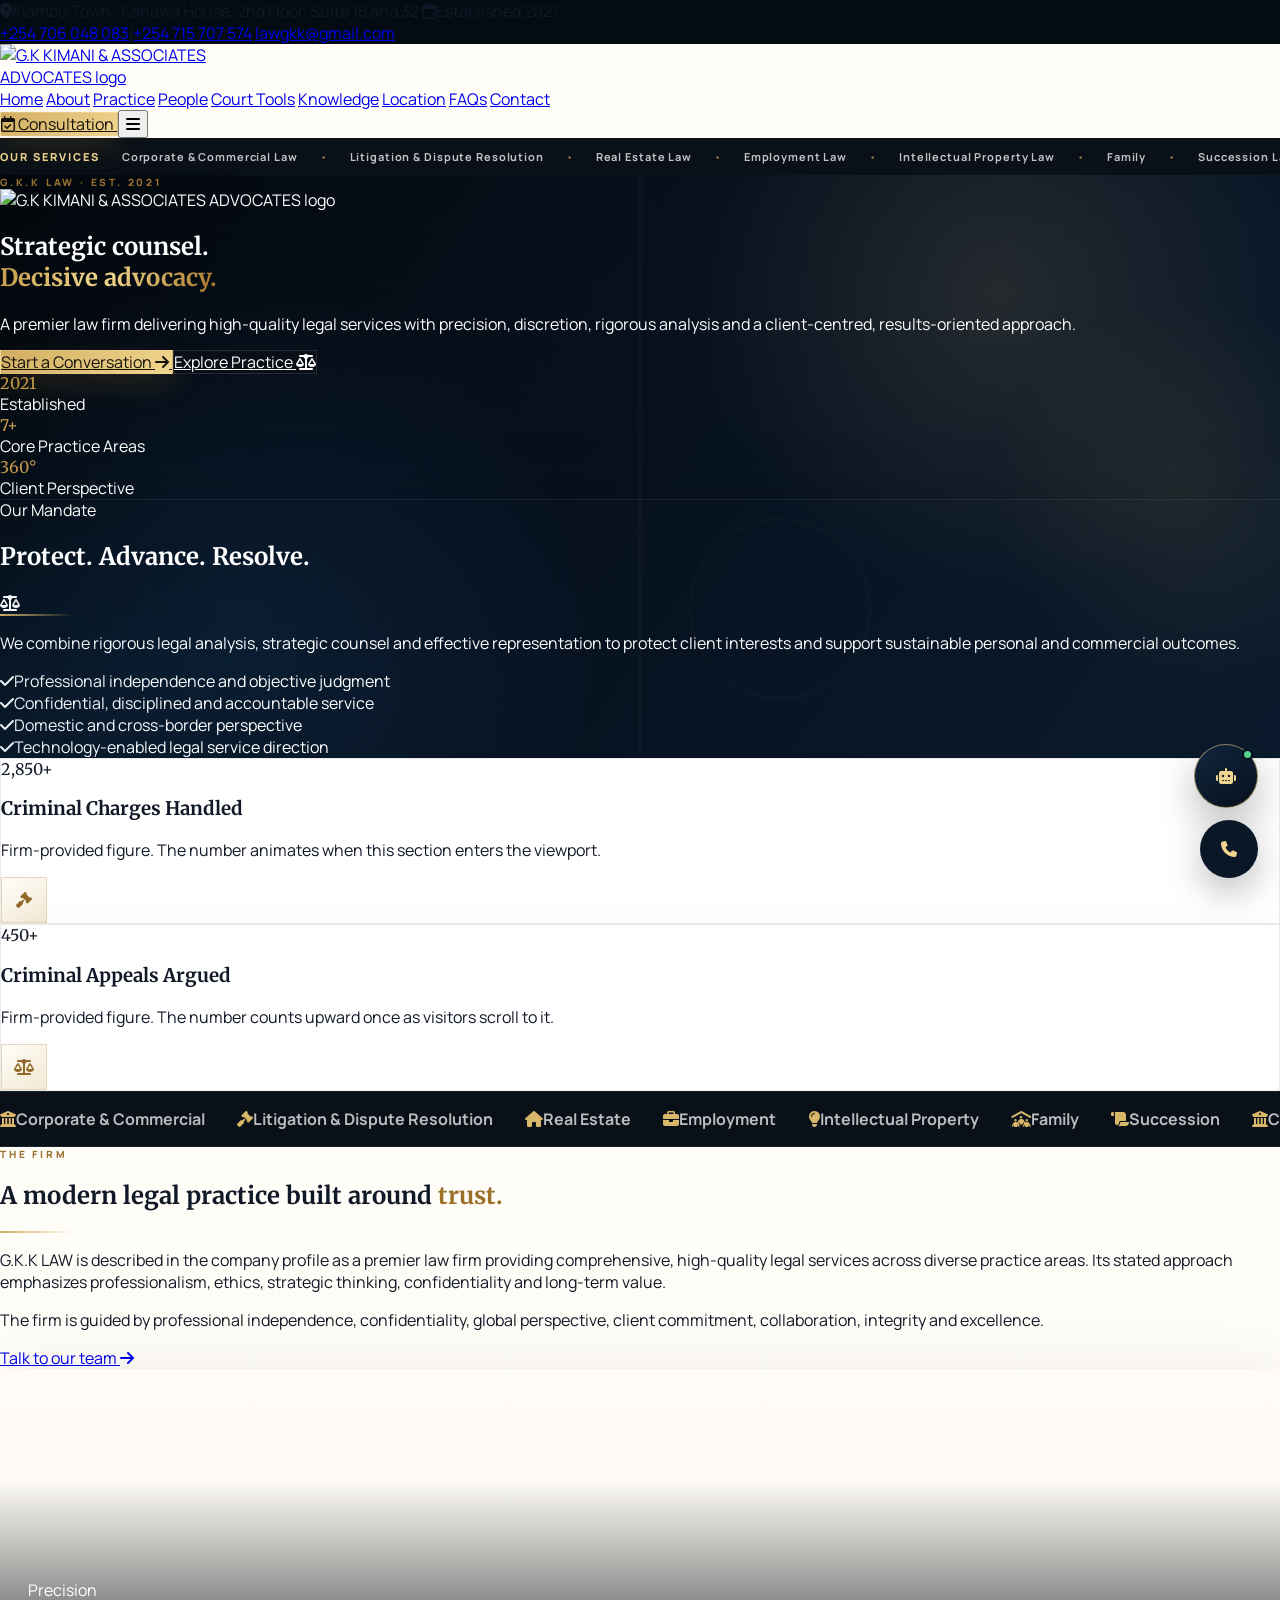
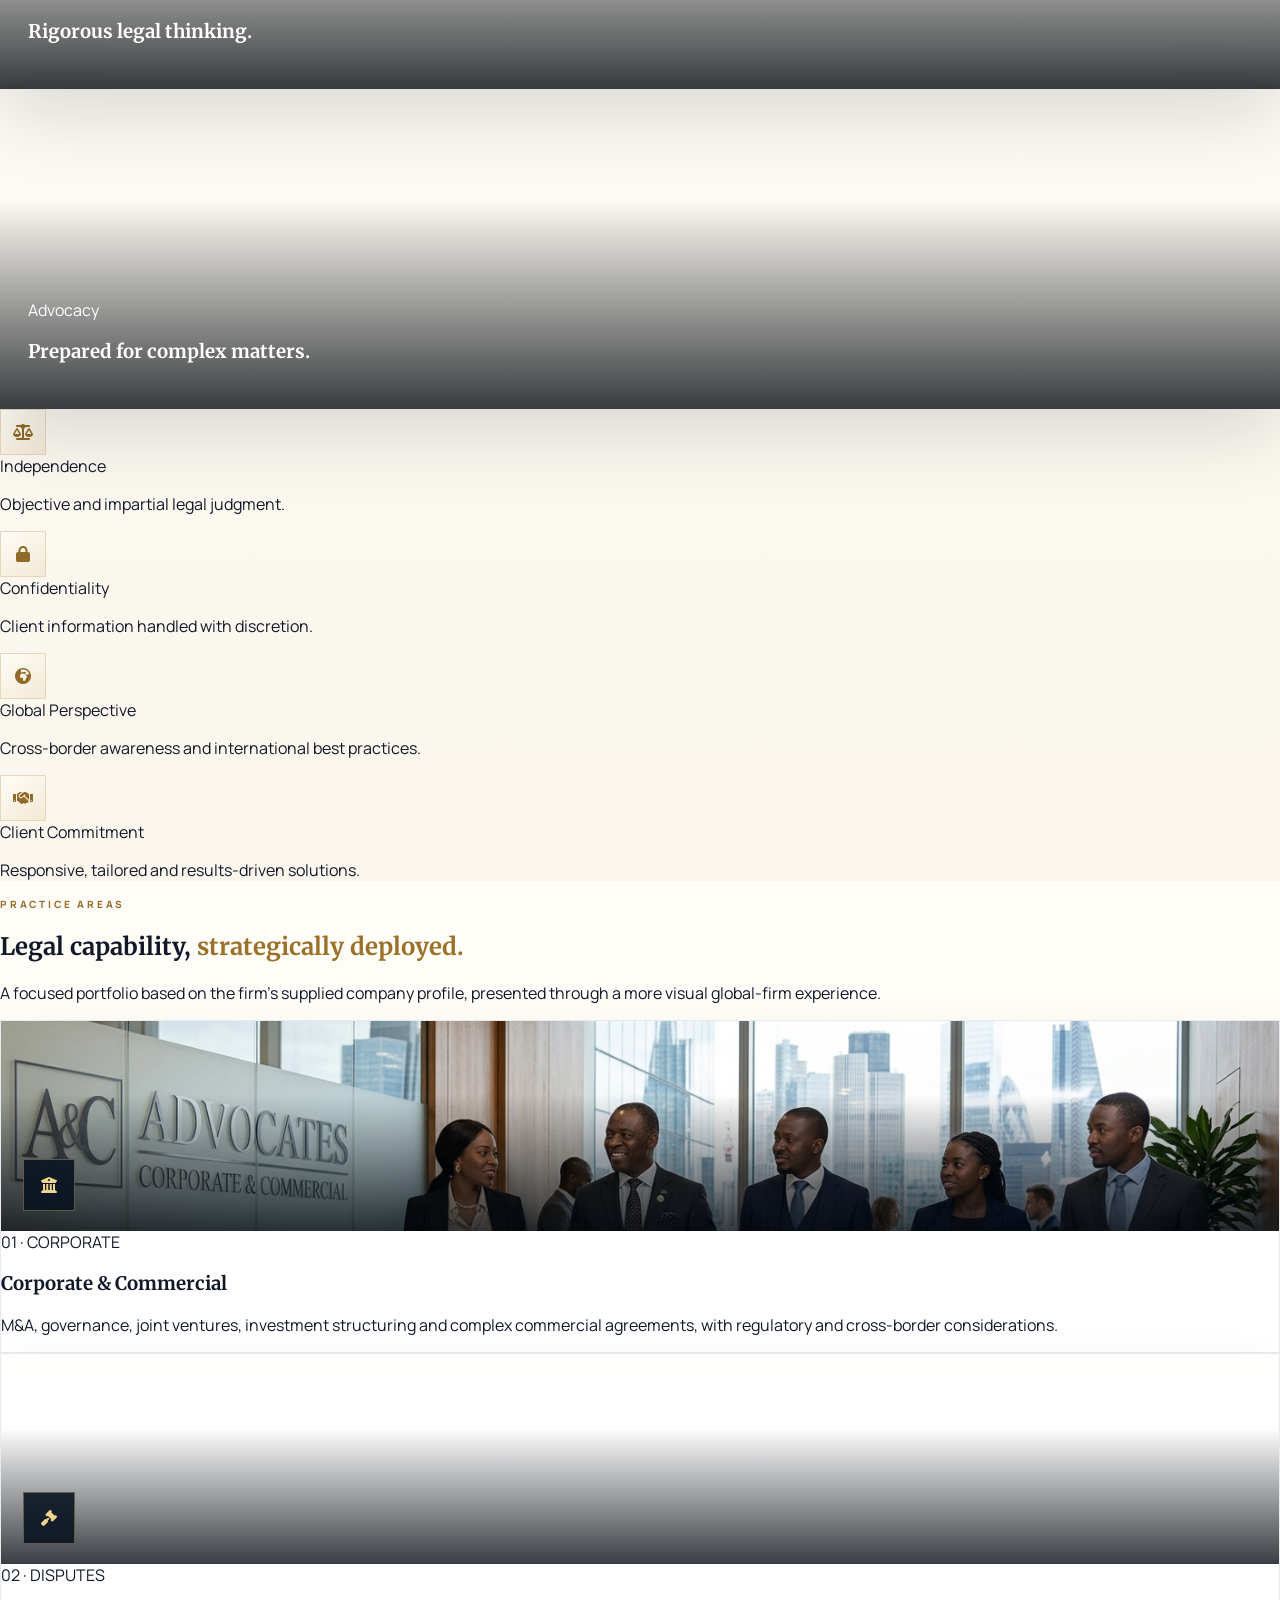
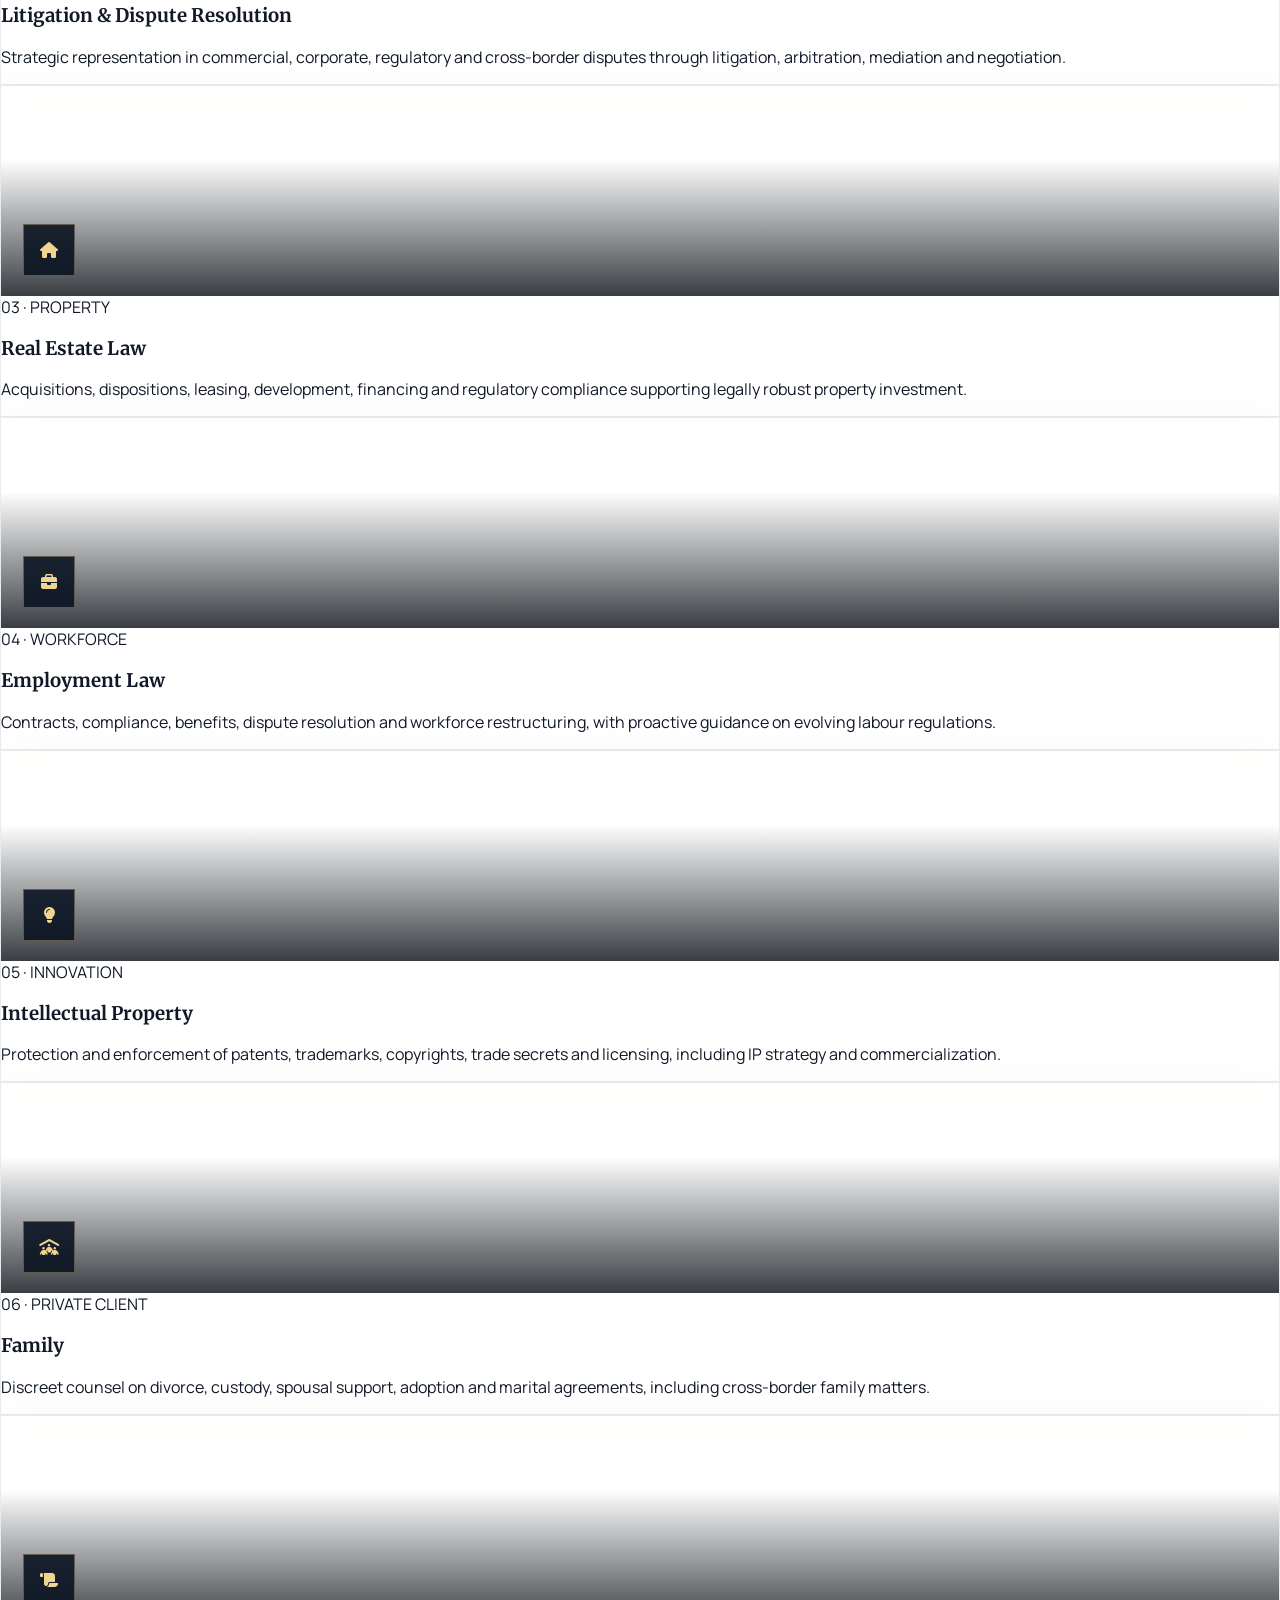
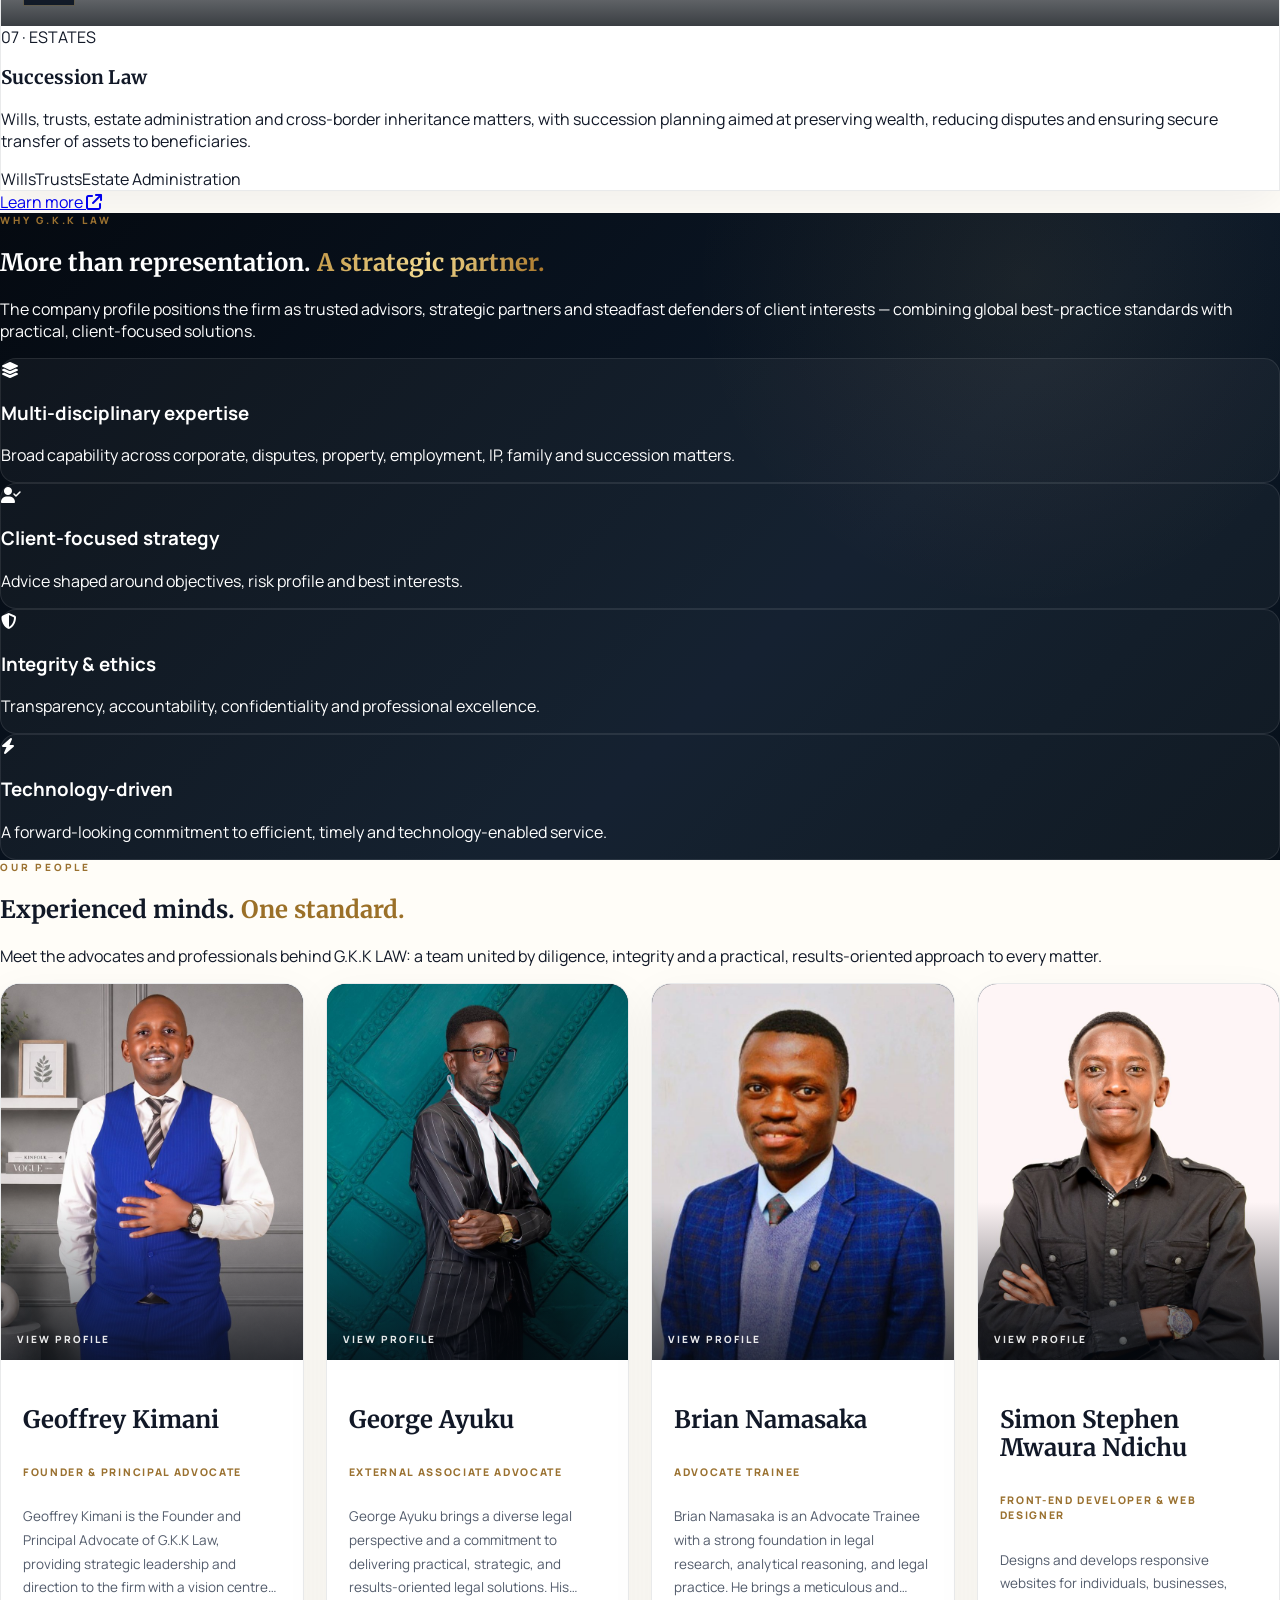
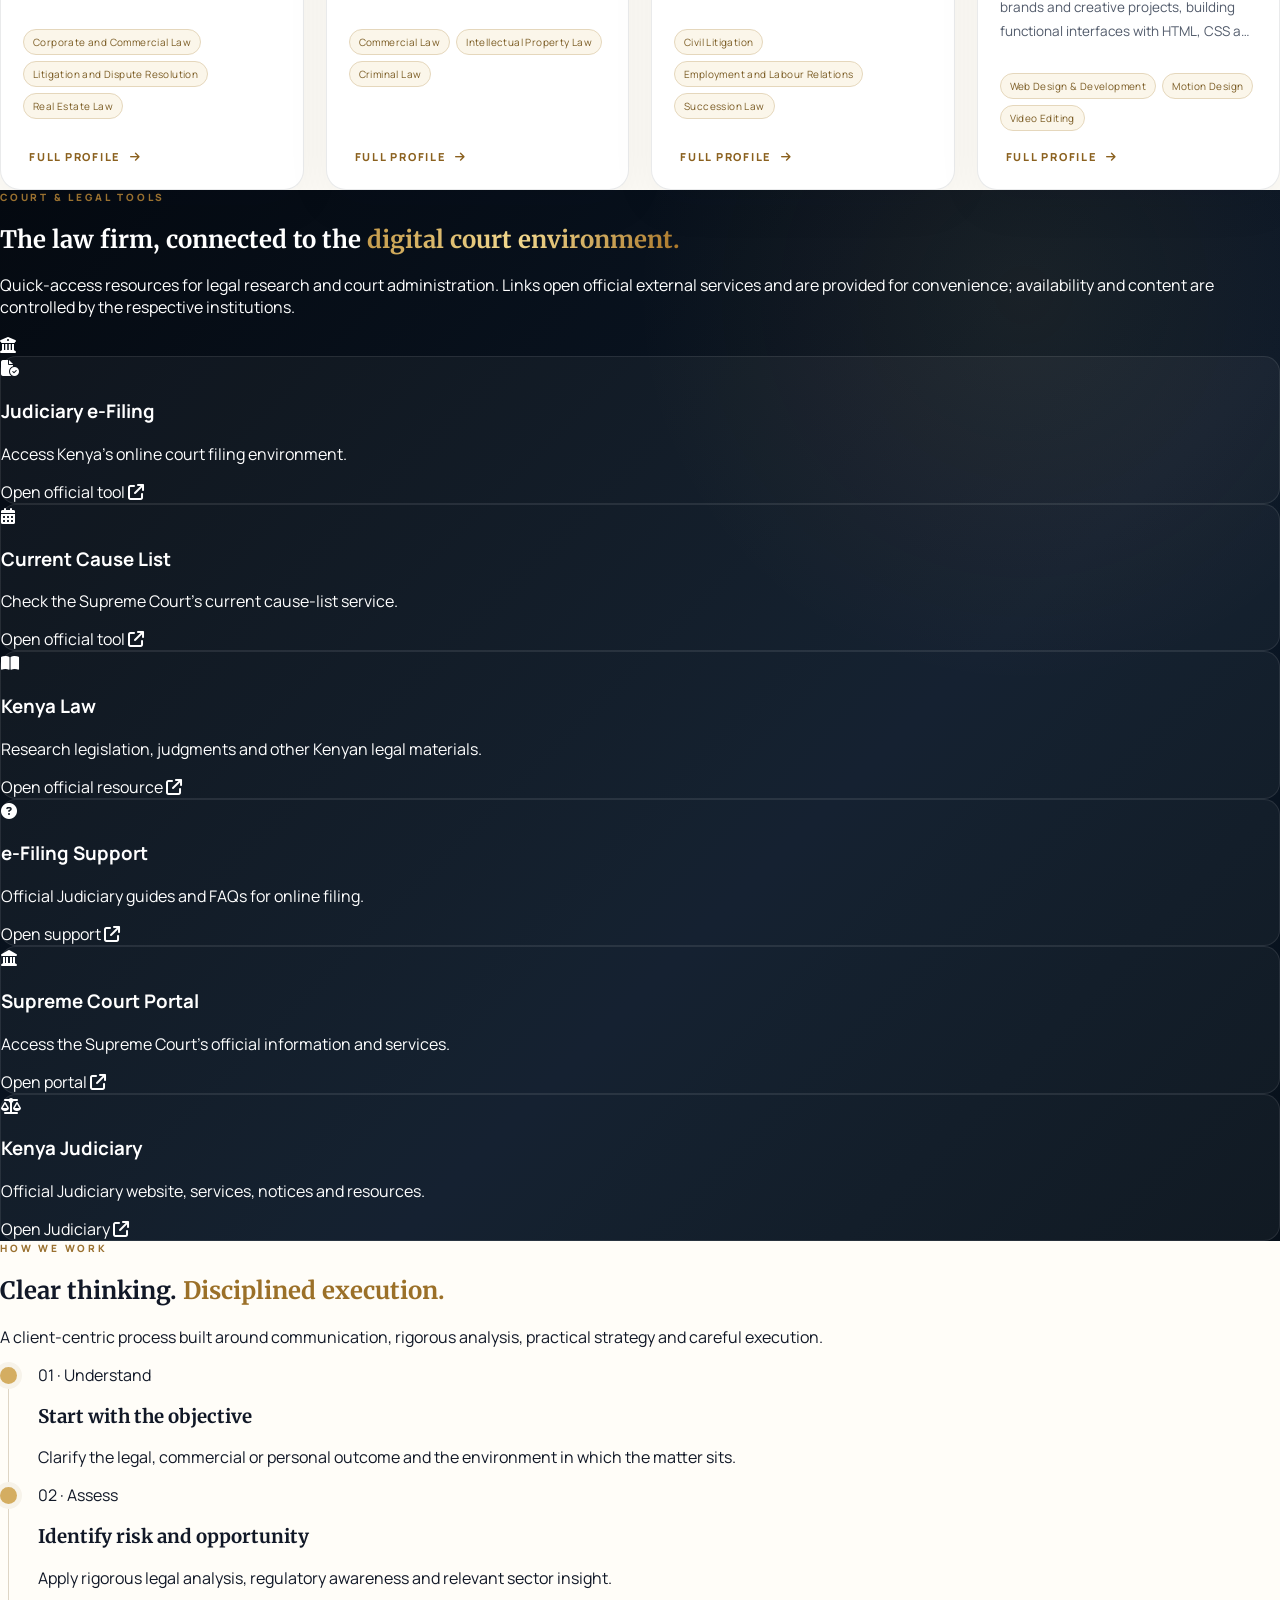
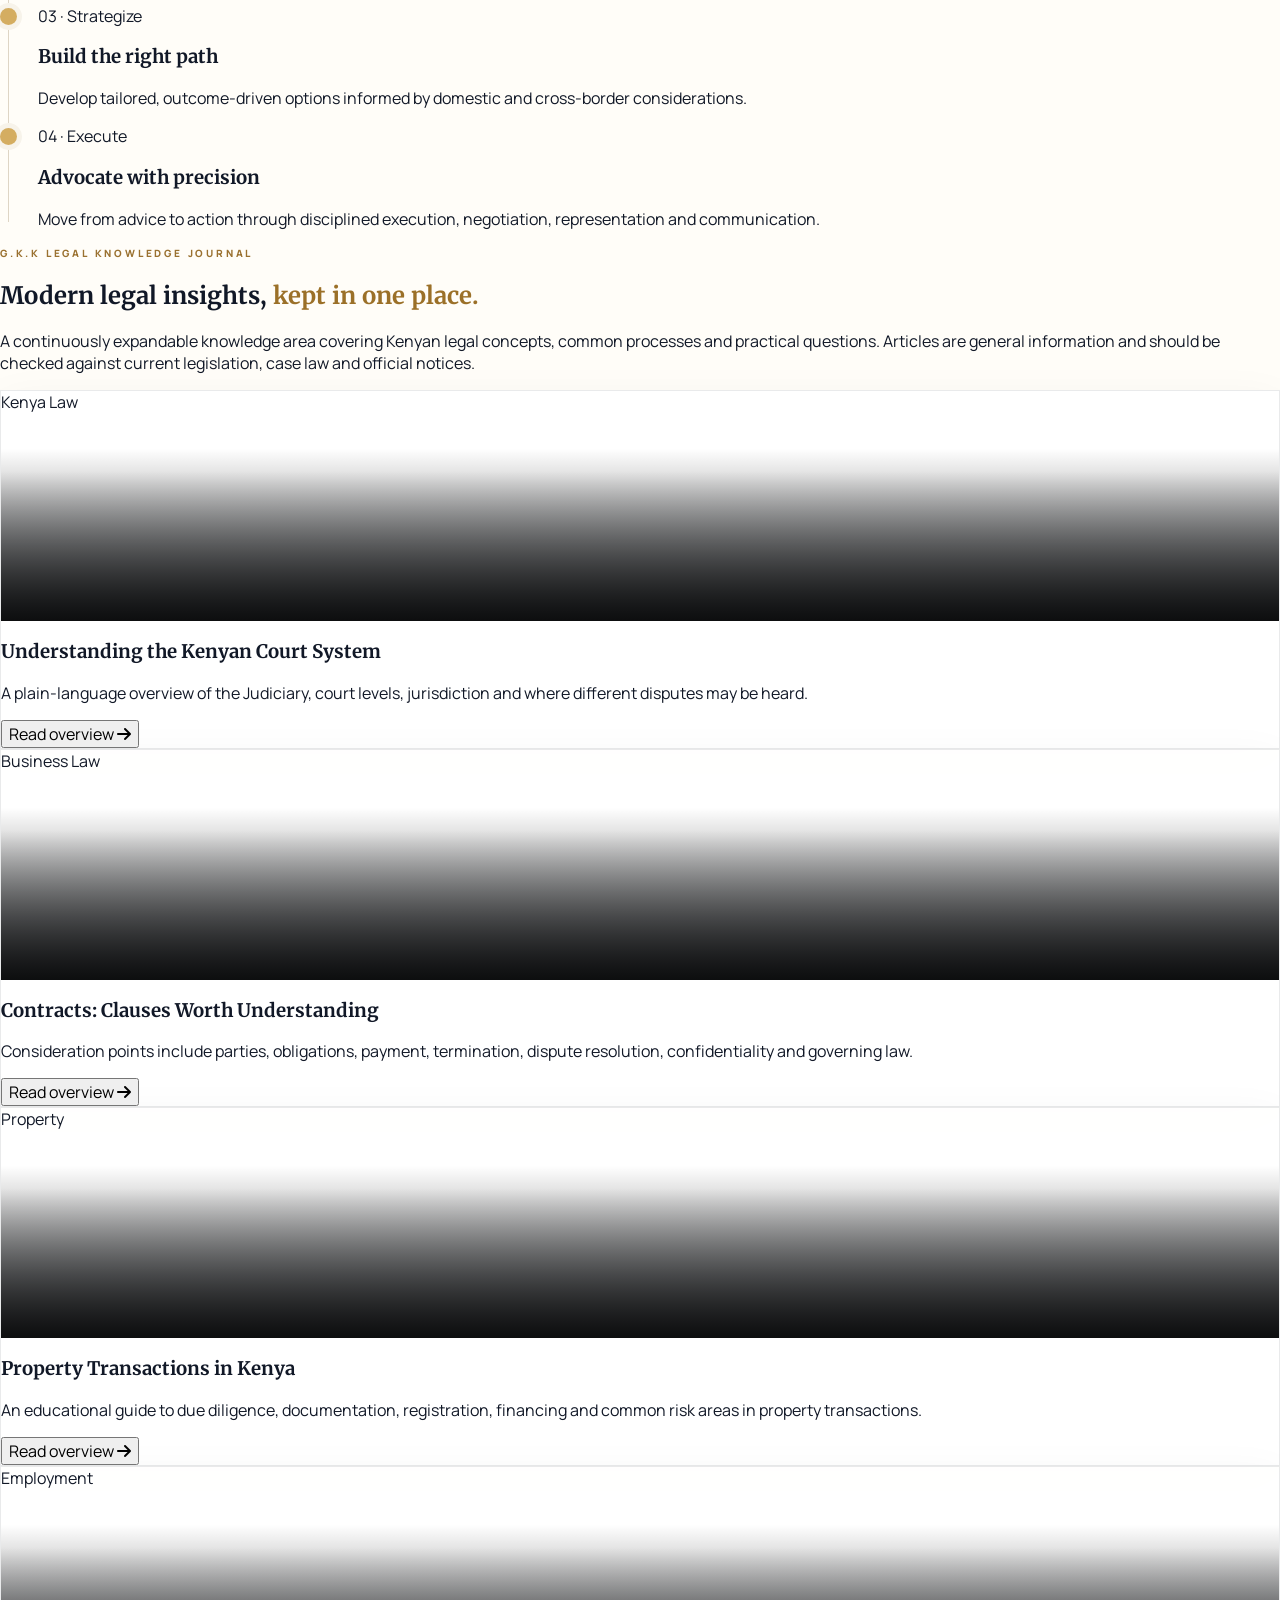
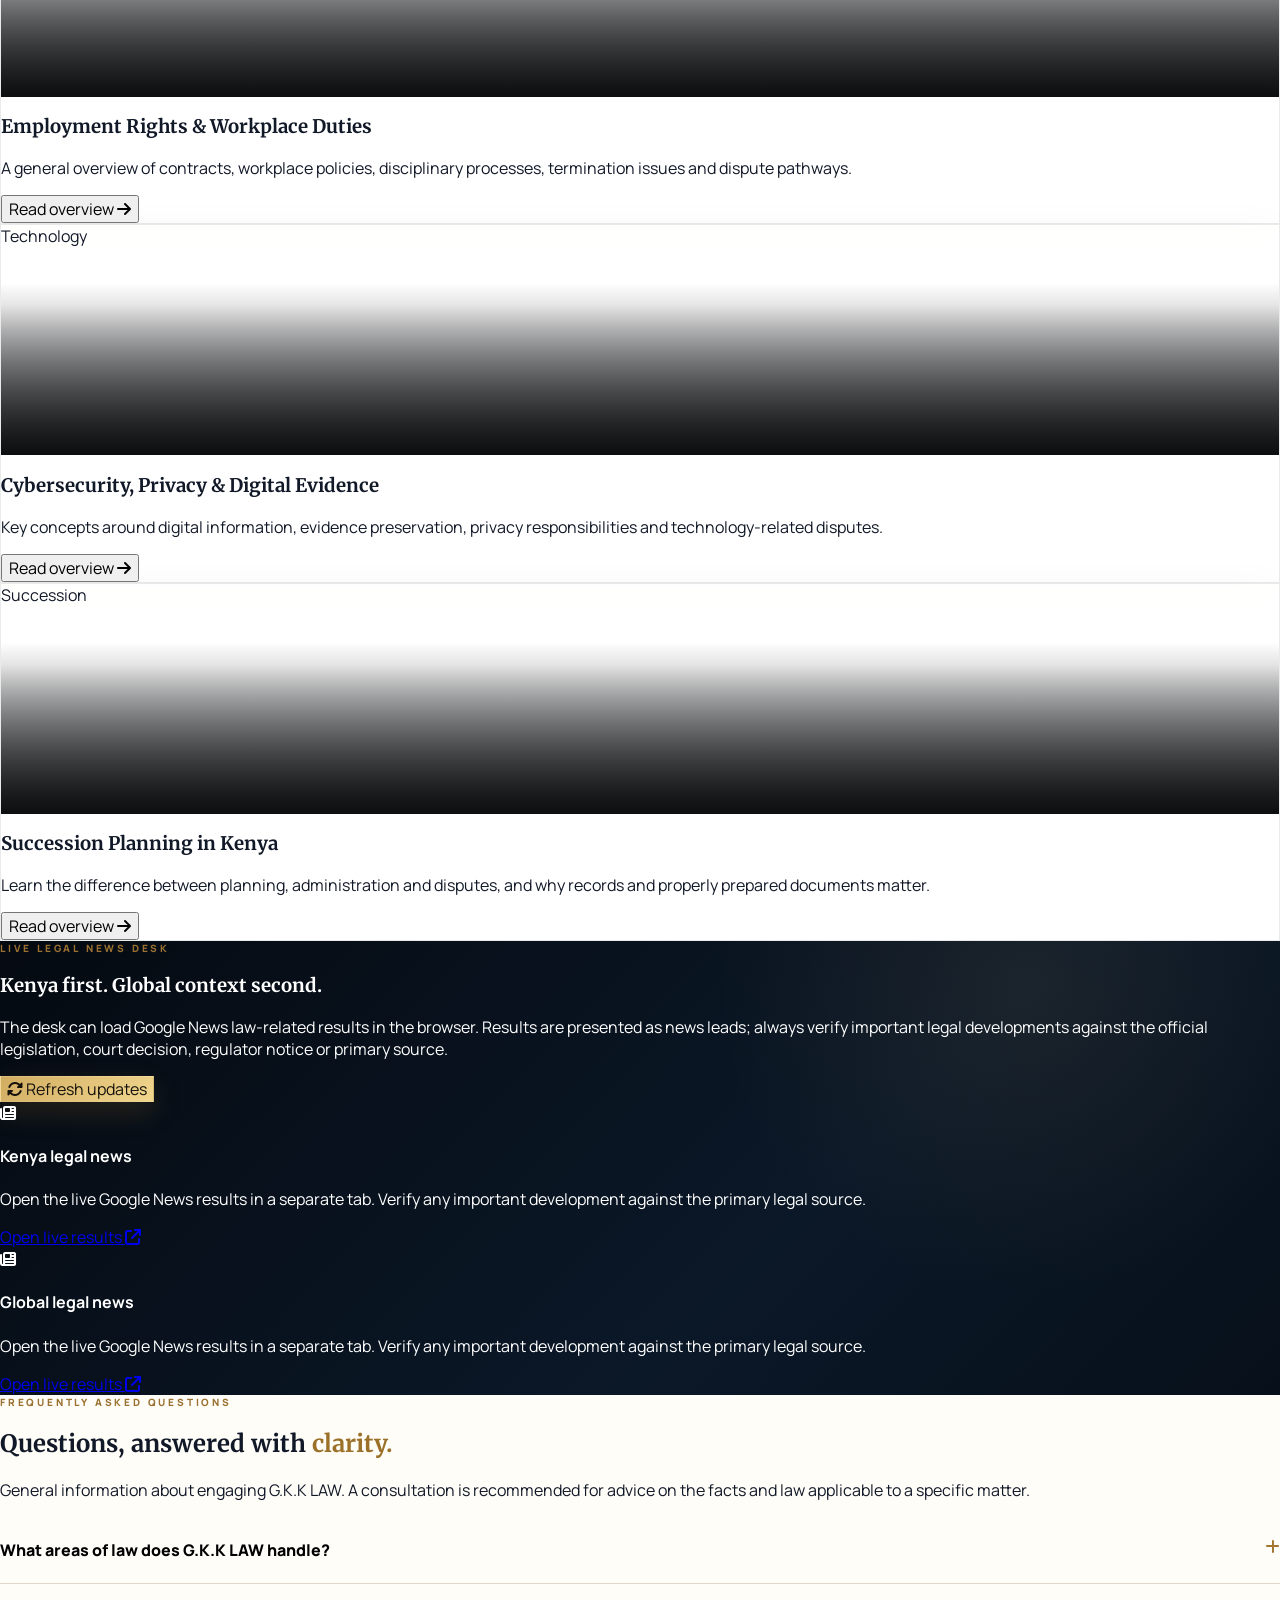
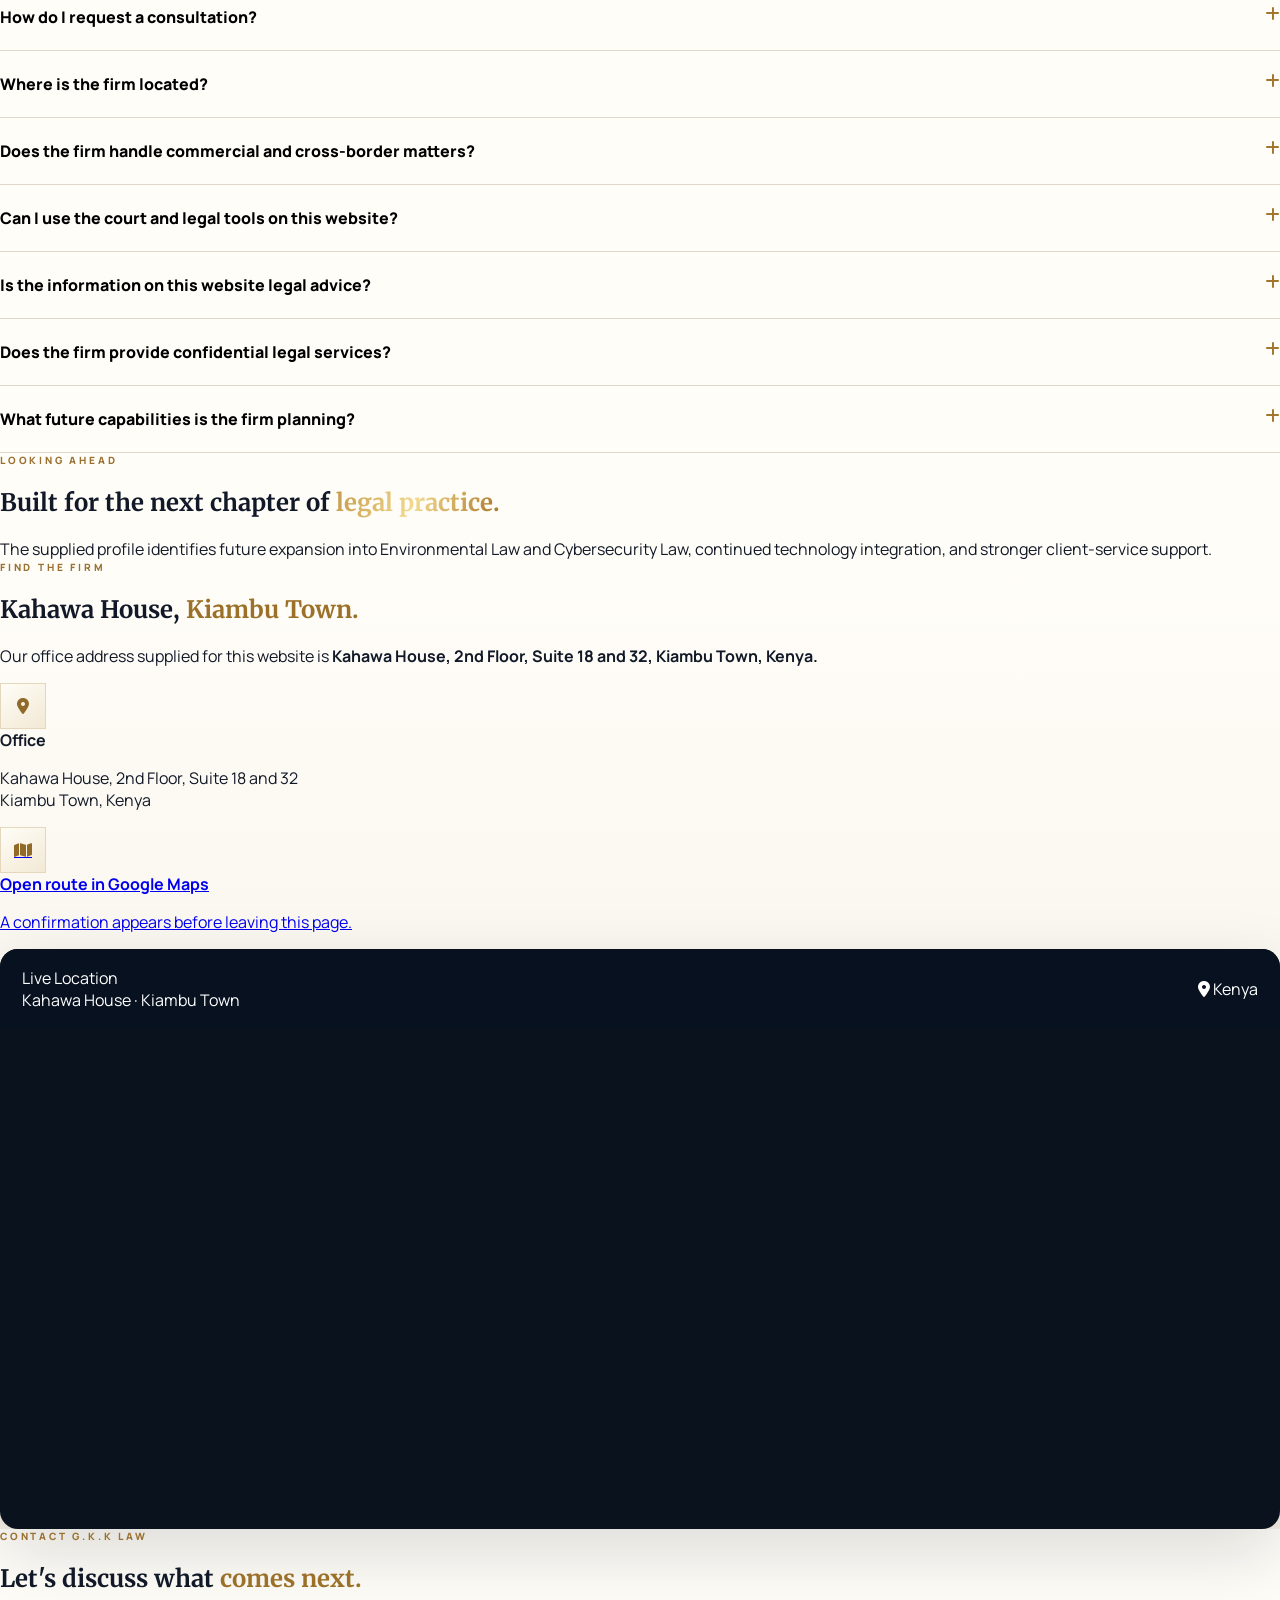
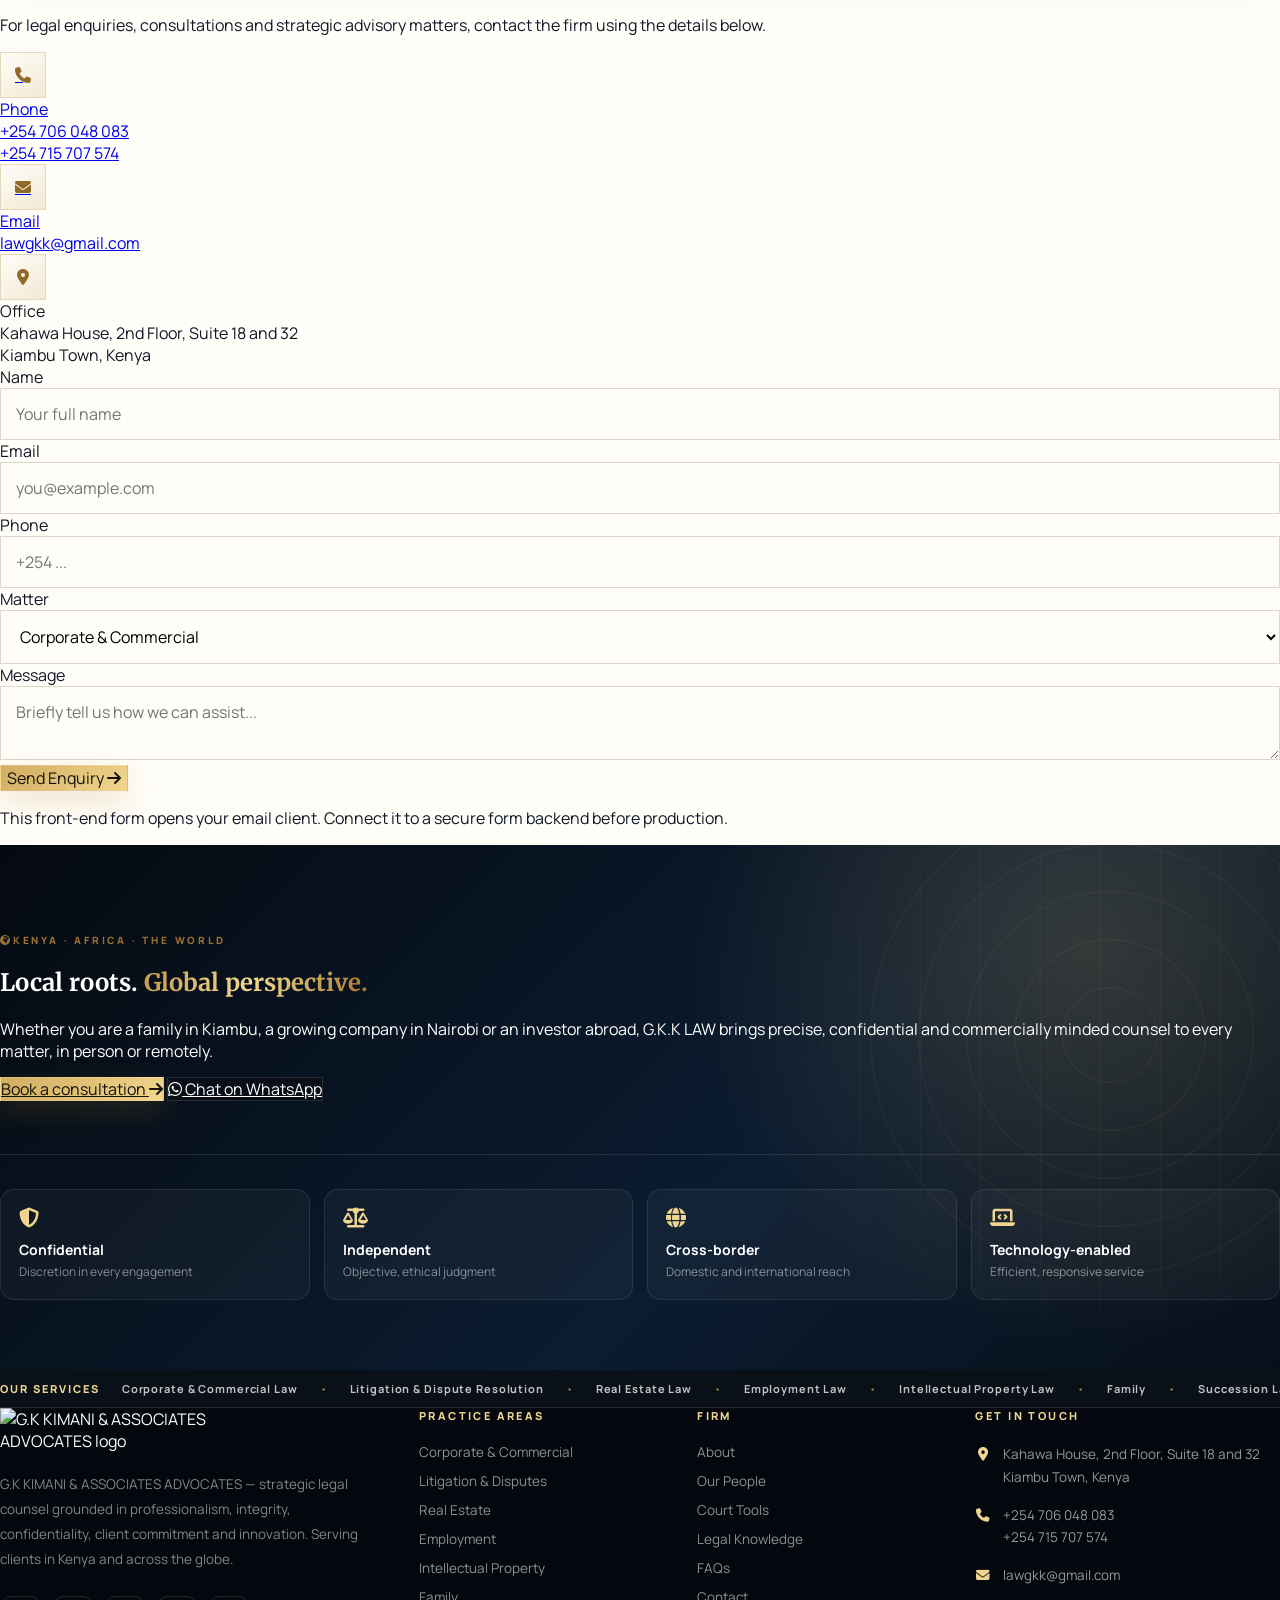
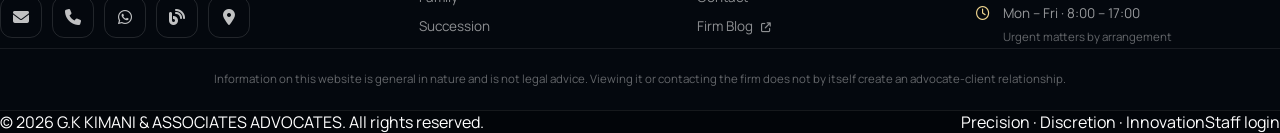
==== commit cf02e9d8: "Upgraded" ====
--- a/index.html
+++ b/index.html
@@ -1,8 +1,4 @@
 <!DOCTYPE html>
-<!DOCTYPE html>
-
-<!DOCTYPE html>
-
 <html lang="en">
 <head>
 <meta charset="utf-8"/>
@@ -299,46 +295,9 @@
 <div class="reveal">
 <div class="section-kicker">Our People</div>
 <h2 class="display-font text-5xl md:text-6xl mt-3">Experienced minds. <span class="gold">One standard.</span></h2>
-<p class="max-w-3xl text-neutral-600 leading-7 mt-5">The people below are presented from the supplied company profile and the information provided for this rebuild. No unsupported credentials or achievements have been added.</p>
-</div>
-<div class="grid md:grid-cols-2 lg:grid-cols-4 gap-5 mt-12 people-grid">
-<article class="team-card p-6 reveal team-card-rounded">
-<div class="team-initials text-7xl display-font">GK</div>
-<h3 class="display-font text-3xl mt-5">Geoffrey Kimani</h3>
-<p class="text-xs uppercase tracking-widest text-[#9a7130] mt-1">Founder &amp; Principal Advocate</p>
-<p class="text-sm text-neutral-600 leading-6 mt-4">Managing Partner and strategic leader with focus across corporate and commercial law, corporate governance, criminal law and corporate litigation, based on the supplied profile.</p>
-</article>
-<article class="team-card p-6 reveal team-card-rounded">
-<div class="team-initials text-7xl display-font">BC</div>
-<h3 class="display-font text-3xl mt-5">Bercil Clide Ogara</h3>
-<p class="text-xs uppercase tracking-widest text-[#9a7130] mt-1">External Associate Advocate</p>
-<p class="text-sm text-neutral-600 leading-6 mt-4">Practice focus includes conveyancing, commercial disputes and employment law, covering contentious and non-contentious matters, according to the supplied profile.</p>
-</article>
-<article class="team-card p-6 reveal team-card-rounded">
-<div class="team-photo brian">
-<img alt="Brian Namasaka" src="https://i.ibb.co/wZ275nwK/Whats-App-Image-2026-09-19-at-22-31-32.png"/>
-</div>
-<h3 class="display-font text-3xl mt-5">Brian Namasaka</h3>
-<p class="text-xs uppercase tracking-widest text-[#9a7130] mt-1">Advocate Trainee</p>
-<p class="text-sm text-neutral-600 leading-6 mt-4">Supports legal research, drafting, case analysis, legal opinions, pleadings and advisory work, as described in the supplied profile.</p>
-</article>
-<article class="team-card p-6 reveal team-card-rounded">
-<div class="team-photo simon">
-<img alt="Simon Stephen Mwaura Ndichu" src="https://i.ibb.co/351cR7Wt/1726834775247.png"/>
-</div>
-<h3 class="display-font text-3xl mt-5">Simon Stephen Mwaura Ndichu</h3>
-<p class="text-xs uppercase tracking-widest text-[#9a7130] mt-1">Front-End Developer &amp; Web Designer · AI Consultant</p>
-<div class="text-sm text-neutral-600 leading-6 mt-4 space-y-2">
-<p>Designs and develops responsive, user-friendly websites for individuals, businesses, brands and creative projects.</p>
-<p>Builds modern interfaces using HTML, CSS, JavaScript and front-end practices, translating concepts into functional digital experiences.</p>
-<p>Creates responsive layouts for desktop, tablet and mobile with attention to usability, accessibility, performance and maintainability.</p>
-<p>Develops reusable components and interactive features including navigation, forms, animations and UI elements.</p>
-<p>Integrates photography, graphics, video and motion assets while maintaining visual consistency and brand identity.</p>
-<p>Collaborates with clients and creative teams, tests across browsers and screen sizes, diagnoses issues, and implements improvements.</p>
-<p>Uses Git and GitHub for version control and project management, while researching emerging web-design and front-end techniques.</p>
-</div>
-</article>
-</div>
+<p class="max-w-3xl text-neutral-600 leading-7 mt-5">Meet the advocates and professionals behind G.K.K LAW: a team united by diligence, integrity and a practical, results-oriented approach to every matter.</p>
+</div>
+<div class="team-grid mt-12" id="teamGrid" aria-live="polite"></div>
 </div>
 </section>
 <section class="py-24 md:py-32 dark-panel" id="tools">
@@ -413,6 +372,7 @@
 <div class="p-7"><h3 class="display-font text-3xl">Succession Planning in Kenya</h3><p class="text-sm text-neutral-600 leading-7 mt-3">Learn the difference between planning, administration and disputes, and why records and properly prepared documents matter.</p><button class="mt-5 text-xs font-extrabold uppercase tracking-widest text-[#8b611f]" onclick="openKnowledge('Succession')">Read overview <i class="fa-solid fa-arrow-right ml-2"></i></button></div>
 </article>
 </div>
+<div class="grid md:grid-cols-2 lg:grid-cols-3 gap-5 mt-5" id="articleGrid"></div>
 <div class="mt-16 dark-panel p-7 md:p-10 reveal">
 <div class="flex flex-col lg:flex-row lg:items-center justify-between gap-8">
 <div>
@@ -436,40 +396,7 @@
 <h2 class="display-font text-5xl md:text-6xl mt-3">Questions, answered with <span class="gold">clarity.</span></h2>
 <p class="max-w-2xl mx-auto text-neutral-600 leading-7 mt-5">General information about engaging G.K.K LAW. A consultation is recommended for advice on the facts and law applicable to a specific matter.</p>
 </div>
-<div class="mt-12 border-t border-[#ded7ca]">
-<div class="faq-item">
-<button class="faq-btn"><span>What areas of law does G.K.K LAW handle?</span><i class="fa-solid fa-plus faq-icon"></i></button>
-<div class="faq-answer"><p class="pb-6 text-sm text-neutral-600 leading-7">The supplied company profile identifies Corporate &amp; Commercial Law, Litigation &amp; Dispute Resolution, Real Estate Law, Employment Law, Intellectual Property Law, Family Law, and Succession Law as the firm's core areas of expertise.</p></div>
-</div>
-<div class="faq-item">
-<button class="faq-btn"><span>How do I request a consultation?</span><i class="fa-solid fa-plus faq-icon"></i></button>
-<div class="faq-answer"><p class="pb-6 text-sm text-neutral-600 leading-7">Use the consultation form on this website or contact the firm directly by phone or email. The firm profile lists +254 706 048 083, +254 715 707 574 and lawgkk@gmail.com.</p></div>
-</div>
-<div class="faq-item">
-<button class="faq-btn"><span>Where is the firm located?</span><i class="fa-solid fa-plus faq-icon"></i></button>
-<div class="faq-answer"><p class="pb-6 text-sm text-neutral-600 leading-7">The company profile lists the office at Kahawa House, 2nd Floor, Suite 18 and 32, Kiambu Town, Kenya.</p></div>
-</div>
-<div class="faq-item">
-<button class="faq-btn"><span>Does the firm handle commercial and cross-border matters?</span><i class="fa-solid fa-plus faq-icon"></i></button>
-<div class="faq-answer"><p class="pb-6 text-sm text-neutral-600 leading-7">The company profile describes domestic and international perspectives across several practice areas, including corporate/commercial transactions, disputes, real estate, employment, intellectual property, family and succession matters.</p></div>
-</div>
-<div class="faq-item">
-<button class="faq-btn"><span>Can I use the court and legal tools on this website?</span><i class="fa-solid fa-plus faq-icon"></i></button>
-<div class="faq-answer"><p class="pb-6 text-sm text-neutral-600 leading-7">Yes. The Court &amp; Legal Tools section provides quick links to official external resources such as Judiciary e-Filing support, the Supreme Court cause list and Kenya Law. The linked institutions control those services, and users should verify current availability and requirements directly on the official portals.</p></div>
-</div>
-<div class="faq-item">
-<button class="faq-btn"><span>Is the information on this website legal advice?</span><i class="fa-solid fa-plus faq-icon"></i></button>
-<div class="faq-answer"><p class="pb-6 text-sm text-neutral-600 leading-7">No. Website content is general information and does not create an advocate-client relationship. Specific legal advice should be obtained after the relevant facts and documents have been reviewed by the firm.</p></div>
-</div>
-<div class="faq-item">
-<button class="faq-btn"><span>Does the firm provide confidential legal services?</span><i class="fa-solid fa-plus faq-icon"></i></button>
-<div class="faq-answer"><p class="pb-6 text-sm text-neutral-600 leading-7">Confidentiality is expressly identified in the company profile as a core principle, with the firm stating that client information is safeguarded with discretion and security.</p></div>
-</div>
-<div class="faq-item">
-<button class="faq-btn"><span>What future capabilities is the firm planning?</span><i class="fa-solid fa-plus faq-icon"></i></button>
-<div class="faq-answer"><p class="pb-6 text-sm text-neutral-600 leading-7">The company profile identifies planned expansion into Environmental Law and Cybersecurity Law, continued investment in legal technology, and enhanced client-support systems.</p></div>
-</div>
-</div>
+<div class="mt-12 border-t border-[#ded7ca]" id="faqList"></div>
 </div>
 </section>
 <section class="py-20 bg-[#0a0a0a] text-white">
@@ -537,6 +464,29 @@
 </div>
 </section>
 </main>
+<!-- Global CTA band -->
+<section class="global-cta" aria-label="Work with G.K.K LAW">
+<div class="global-cta-globe" aria-hidden="true"></div>
+<div class="max-w-7xl mx-auto px-5 relative z-10">
+<div class="grid lg:grid-cols-12 gap-10 items-center">
+<div class="lg:col-span-8">
+<div class="section-kicker text-[#dbc487]"><i class="fa-solid fa-earth-africa mr-2"></i>Kenya · Africa · The World</div>
+<h2 class="display-font text-4xl md:text-6xl mt-3 leading-[1.02]">Local roots. <span class="gold-gradient">Global perspective.</span></h2>
+<p class="text-white/60 leading-8 mt-5 max-w-2xl">Whether you are a family in Kiambu, a growing company in Nairobi or an investor abroad, G.K.K LAW brings precise, confidential and commercially minded counsel to every matter, in person or remotely.</p>
+</div>
+<div class="lg:col-span-4 flex flex-col gap-3">
+<a class="btn-gold inline-flex justify-center items-center gap-3 px-7 py-4 text-sm font-extrabold uppercase tracking-wider" href="#contact">Book a consultation <i class="fa-solid fa-arrow-right"></i></a>
+<a class="btn-dark inline-flex justify-center items-center gap-3 px-7 py-4 text-sm font-bold uppercase tracking-wider" href="https://wa.me/254706048083?text=Hello%20G.K.K%20LAW%2C%20I%20would%20like%20to%20make%20a%20legal%20enquiry." target="_blank" rel="noopener noreferrer"><i class="fa-brands fa-whatsapp text-lg"></i> Chat on WhatsApp</a>
+</div>
+</div>
+<div class="global-pillars">
+<div><i class="fa-solid fa-shield-halved"></i><strong>Confidential</strong><span>Discretion in every engagement</span></div>
+<div><i class="fa-solid fa-scale-balanced"></i><strong>Independent</strong><span>Objective, ethical judgment</span></div>
+<div><i class="fa-solid fa-globe"></i><strong>Cross-border</strong><span>Domestic and international reach</span></div>
+<div><i class="fa-solid fa-laptop-code"></i><strong>Technology-enabled</strong><span>Efficient, responsive service</span></div>
+</div>
+</div>
+</section>
 <!-- Footer services rail -->
 <div aria-label="Our services" class="service-rail service-rail-footer">
 <div class="service-rail-track reverse">
@@ -544,33 +494,49 @@
 <span>OUR SERVICES</span><b>Corporate &amp; Commercial Law</b><i>•</i><b>Litigation &amp; Dispute Resolution</b><i>•</i><b>Real Estate Law</b><i>•</i><b>Employment Law</b><i>•</i><b>Intellectual Property Law</b><i>•</i><b>Family</b><i>•</i><b>Succession Law</b><i>•</i>
 </div>
 </div>
-<footer class="bg-[#050505] text-white">
-<div class="max-w-7xl mx-auto px-5 py-16 grid md:grid-cols-2 lg:grid-cols-4 gap-10">
-<div class="lg:col-span-2">
+<footer class="site-footer">
+<div class="max-w-7xl mx-auto px-5 pt-16 pb-12 footer-grid">
+<div class="footer-brand">
 <div class="logo-sweep-wrap logo-visibility"><img alt="G.K KIMANI &amp; ASSOCIATES ADVOCATES logo" class="logo-footer" src="https://i.ibb.co/wZFMyWXF/G-K-KIMANI-3-D-editable-text-effect-2.png"/></div>
-<p class="text-white/45 text-sm leading-7 mt-5 max-w-md">G.K KIMANI &amp; ASSOCIATES ADVOCATES — strategic legal counsel grounded in professionalism, integrity, confidentiality, client commitment and innovation.</p>
-<div class="flex gap-3 mt-6">
-<a class="w-10 h-10 border border-white/10 grid place-items-center hover:border-[#efd58f] hover:text-[#efd58f]" href="mailto:lawgkk@gmail.com"><i class="fa-solid fa-envelope"></i></a>
-<a class="w-10 h-10 border border-white/10 grid place-items-center hover:border-[#efd58f] hover:text-[#efd58f]" href="tel:+254706048083" title="Call +254 706 048 083"><i class="fa-solid fa-phone"></i></a>
-<a class="w-10 h-10 border border-white/10 grid place-items-center hover:border-[#efd58f] hover:text-[#efd58f]" href="tel:+254715707574" title="Call +254 715 707 574"><i class="fa-solid fa-phone-volume"></i></a>
-<a class="w-10 h-10 border border-white/10 grid place-items-center hover:border-[#efd58f] hover:text-[#efd58f]" href="#tools"><i class="fa-solid fa-scale-balanced"></i></a>
-</div>
-</div>
-<div>
-<div class="text-xs uppercase tracking-widest text-[#efd58f] font-bold mb-5">Navigation</div>
-<div class="grid gap-3 text-sm text-white/55">
-<a class="hover:text-white" href="#about">About</a><a class="hover:text-white" href="#practice">Practice Areas</a><a class="hover:text-white" href="#people">Our People</a><a class="hover:text-white" href="#tools">Court Tools</a><a class="hover:text-white" href="#faq">FAQs</a><a class="hover:text-white" href="#contact">Contact</a>
-</div>
-</div>
-<div>
-<div class="text-xs uppercase tracking-widest text-[#efd58f] font-bold mb-5">Get in touch</div>
-<div class="text-sm text-white/55 leading-7">Kahawa House, 2nd Floor, Suite 18 and 32<br/>Kiambu Town, Kenya<br/><a class="hover:text-white" href="tel:+254706048083">+254 706 048 083</a><br/><a class="hover:text-white" href="tel:+254715707574">+254 715 707 574</a><br/><a class="hover:text-white" href="mailto:lawgkk@gmail.com">lawgkk@gmail.com</a></div>
-</div>
-</div>
-<div class="border-t border-white/10">
+<p class="footer-about">G.K KIMANI &amp; ASSOCIATES ADVOCATES — strategic legal counsel grounded in professionalism, integrity, confidentiality, client commitment and innovation. Serving clients in Kenya and across the globe.</p>
+<div class="footer-social">
+<a href="mailto:lawgkk@gmail.com" aria-label="Email G.K.K LAW"><i class="fa-solid fa-envelope"></i></a>
+<a href="tel:+254706048083" aria-label="Call +254 706 048 083"><i class="fa-solid fa-phone"></i></a>
+<a href="https://wa.me/254706048083" target="_blank" rel="noopener noreferrer" aria-label="WhatsApp G.K.K LAW"><i class="fa-brands fa-whatsapp"></i></a>
+<a href="https://gkkimaniassociatesadvocates.blogspot.com/" target="_blank" rel="noopener noreferrer" aria-label="G.K.K LAW blog"><i class="fa-solid fa-blog"></i></a>
+<a href="https://www.google.com/maps/search/?api=1&amp;query=Kahawa+House+Kiambu+Town+Kenya" target="_blank" rel="noopener noreferrer" aria-label="Find us on Google Maps"><i class="fa-solid fa-location-dot"></i></a>
+</div>
+</div>
+<div>
+<div class="footer-h">Practice Areas</div>
+<div class="footer-links">
+<a href="#practice">Corporate &amp; Commercial</a><a href="#practice">Litigation &amp; Disputes</a><a href="#practice">Real Estate</a><a href="#practice">Employment</a><a href="#practice">Intellectual Property</a><a href="#practice">Family</a><a href="#practice">Succession</a>
+</div>
+</div>
+<div>
+<div class="footer-h">Firm</div>
+<div class="footer-links">
+<a href="#about">About</a><a href="#people">Our People</a><a href="#tools">Court Tools</a><a href="#knowledge">Legal Knowledge</a><a href="#faq">FAQs</a><a href="#contact">Contact</a>
+<a href="https://gkkimaniassociatesadvocates.blogspot.com/" target="_blank" rel="noopener noreferrer">Firm Blog <i class="fa-solid fa-arrow-up-right-from-square"></i></a>
+</div>
+</div>
+<div>
+<div class="footer-h">Get in touch</div>
+<div class="footer-contact">
+<div><i class="fa-solid fa-location-dot"></i><span>Kahawa House, 2nd Floor, Suite 18 and 32<br/>Kiambu Town, Kenya</span></div>
+<div><i class="fa-solid fa-phone"></i><span><a href="tel:+254706048083">+254 706 048 083</a><br/><a href="tel:+254715707574">+254 715 707 574</a></span></div>
+<div><i class="fa-solid fa-envelope"></i><span><a href="mailto:lawgkk@gmail.com">lawgkk@gmail.com</a></span></div>
+<div><i class="fa-regular fa-clock"></i><span>Mon – Fri · 8:00 – 17:00<br/><small>Urgent matters by arrangement</small></span></div>
+</div>
+</div>
+</div>
+<div class="footer-disclaimer">
+<div class="max-w-7xl mx-auto px-5">Information on this website is general in nature and is not legal advice. Viewing it or contacting the firm does not by itself create an advocate-client relationship.</div>
+</div>
+<div class="footer-base">
 <div class="max-w-7xl mx-auto px-5 py-5 flex flex-col md:flex-row justify-between gap-3 text-[11px] uppercase tracking-widest text-white/35">
-<span>© 2026 G.K KIMANI &amp; ASSOCIATES ADVOCATES. All rights reserved.</span>
-<span>Precision · Discretion · Innovation</span>
+<span>© <span id="yr">2026</span> G.K KIMANI &amp; ASSOCIATES ADVOCATES. All rights reserved.</span>
+<span class="flex items-center gap-4"><span>Precision · Discretion · Innovation</span><a class="hover:text-[#efd58f]" href="admin.html" rel="nofollow">Staff login</a></span>
 </div>
 </div>
 </footer>
@@ -596,27 +562,30 @@
 <div class="text-[10px] text-white/50">Kenya first · Global context · Research assistant</div>
 </div>
 </div>
-<button aria-label="Close AI consultant" class="w-10 h-10 border border-white/10 hover:border-[#e7c56f] rounded-xl" id="aiClose"><i class="fa-solid fa-xmark"></i></button>
+<div class="flex gap-2"><button aria-label="Clear conversation" title="Clear conversation" class="w-10 h-10 border border-white/10 hover:border-[#e7c56f] rounded-xl" id="aiClear"><i class="fa-solid fa-broom"></i></button><button aria-label="Close AI consultant" class="w-10 h-10 border border-white/10 hover:border-[#e7c56f] rounded-xl" id="aiClose"><i class="fa-solid fa-xmark"></i></button></div>
 </div>
 <div class="ai-console-note">Private on-page assistant · Kenya first · Global context</div></div>
 <div class="ai-messages" id="aiMessages">
 <div class="ai-bubble bot">
-<strong>Welcome.</strong> I can help you explore general legal information, explain concepts, and surface recent law-related news from Kenya before global results.
+<strong>Welcome to G.K.K AI Legal Consultant.</strong> Ask me about Kenyan courts, contracts, land, employment, succession, family law, company registration, intellectual property, criminal rights or legal fees, and I'll explain it in plain language and point you to the right next step.
       <div class="ai-source">Important: this is an information tool, not a substitute for advice from a qualified advocate. For a specific matter, documents and current law should be reviewed professionally.</div>
 </div>
 </div>
 <div class="px-3 pt-2 bg-[#f8f4ea]">
 <div class="ai-quick">
 <button data-q="What areas of law does G.K.K LAW handle?">Practice areas</button>
-<button data-q="Give me the latest Kenya law updates">Kenya updates</button>
-<button data-q="Give me global law updates">Global updates</button>
-<button data-q="Explain what legal due diligence means">Due diligence</button>
-</div>
+<button data-q="How does the Kenyan court system work?">Courts</button>
+<button data-q="How do I buy land safely?">Buying land</button>
+<button data-q="What are my employment rights?">Employment</button>
+<button data-q="How does succession and probate work?">Succession</button>
+<button data-q="Give me the latest Kenya law updates">News</button>
+</div>
+<div class="ai-follow" id="aiFollow" style="display:none"></div>
 </div>
 <div class="ai-compose">
 <textarea aria-label="Ask legal question" id="aiInput" placeholder="Ask a general legal question… e.g. 'What is legal due diligence in Kenya?'"></textarea>
 <div class="flex items-center justify-between gap-2 mt-2">
-<span class="text-[10px] text-neutral-400" id="aiStatus">News source: Google News feeds</span>
+<span class="text-[10px] text-neutral-400" id="aiStatus">General information · not legal advice</span>
 <button class="btn-gold px-5 py-3 rounded-xl text-xs font-extrabold" id="aiSend"><i class="fa-solid fa-paper-plane mr-2"></i>Ask</button>
 </div>
 </div>
@@ -646,5 +615,7 @@
 <div class="legal-disclaimer mt-7 pt-5 border-t border-[#e5dbc9]">General information only. Kenyan law can change through legislation, regulations, court decisions and official notices. Confirm the current position before relying on any information for a real matter.</div>
 </div>
 </div>
+<script defer src="data.js"></script>
+<script defer src="ai-kb.js"></script>
 <script defer src="script.js"></script></body>
 </html>
--- a/styles.css
+++ b/styles.css
@@ -167,7 +167,7 @@
 .image-panel-content{position:absolute;left:28px;right:28px;bottom:28px;color:#fff;z-index:2}
 
 .service-image{height:210px;position:relative;overflow:hidden;background-position:center;background-size:cover}
-.s1{background-image:url("https://images.unsplash.com/photo-1556761175-b413da4baf72?auto=format&fit=crop&w=1000&q=82")}
+.s1{background-image:url("images/corporate.jpg");background-position:center 12%}
 .s2{background-image:url("https://images.unsplash.com/photo-1589829545856-d10d557cf95f?auto=format&fit=crop&w=1000&q=82")}
 .s3{background-image:url("https://images.unsplash.com/photo-1560518883-ce09059eeffa?auto=format&fit=crop&w=1000&q=82")}
 .s4{background-image:url("https://images.unsplash.com/photo-1521737711867-e3b97375f902?auto=format&fit=crop&w=1000&q=82")}
@@ -362,3 +362,213 @@
 @media (prefers-reduced-motion:reduce){
   *,*:before,*:after{scroll-behavior:auto!important;animation:none!important;transition:none!important}
 }
+
+
+/* =========================================================
+   RESPONSIVE HEADER / NAVIGATION FIX
+   Keeps desktop appearance intact while preventing the
+   header from consuming most of the viewport on phones
+   and tablets.
+   ========================================================= */
+.logo-main{
+  width:min(230px,24vw);
+  max-width:230px;
+  height:auto;
+  max-height:72px;
+  object-fit:contain;
+}
+.logo-hero{
+  width:min(360px,100%);
+  max-height:125px;
+  object-fit:contain;
+}
+.logo-sweep-wrap{min-width:0}
+.mobile-menu{display:none;max-height:0;overflow:hidden;opacity:0;transition:max-height .3s ease,opacity .25s ease}
+.mobile-menu.open{display:block;max-height:560px;opacity:1}
+
+@media (max-width:1024px){
+  .logo-main{width:200px;max-height:64px}
+  header .min-h-\[96px\]{min-height:78px!important}
+  .service-rail-header .service-rail-track{padding:8px 0;font-size:10px}
+}
+
+@media (max-width:900px){
+  .topbar > div{padding-top:7px!important;padding-bottom:7px!important}
+  header{position:sticky;top:0}
+  header .min-h-\[96px\]{min-height:72px!important}
+  header > div{padding-left:14px!important;padding-right:14px!important}
+  .logo-main{width:175px;max-width:52vw;max-height:56px}
+  .service-rail-header .service-rail-track{gap:16px;padding:7px 0;font-size:9px}
+  .service-rail-header{height:30px}
+}
+
+@media (max-width:640px){
+  /* Keep only a compact contact strip on small screens. */
+  .topbar{font-size:9px;line-height:1.25}
+  .topbar > div{padding:5px 12px!important;gap:4px!important}
+  .topbar > div > div:first-child span:first-child{display:none}
+  .topbar > div > div:first-child{gap:8px!important}
+  .topbar > div > div:last-child{width:100%;justify-content:center;gap:7px!important;white-space:nowrap}
+  .topbar > div > div:last-child > a:last-child{display:none}
+
+  header .min-h-\[96px\]{min-height:64px!important}
+  header > div{padding-left:10px!important;padding-right:10px!important}
+  .logo-main{width:150px;max-width:50vw;max-height:48px}
+  #menuBtn{width:42px!important;height:42px!important;min-width:42px}
+  header .btn-gold{display:none!important}
+  .mobile-menu{border-top:1px solid rgba(0,0,0,.06)}
+  .mobile-menu nav{padding:4px 0!important}
+  .mobile-menu a{padding:10px 12px!important}
+
+  .service-rail-header{height:28px}
+  .service-rail-header .service-rail-track{gap:13px;padding:6px 0;font-size:8px;letter-spacing:.04em}
+
+  /* Prevent the hero's desktop minimum height from creating an oversized
+     first screen on phones. */
+  .hero .min-h-\[820px\]{min-height:auto!important;padding-top:42px!important;padding-bottom:52px!important}
+  .hero .logo-hero{width:min(270px,82vw);max-height:90px}
+}
+
+@media (min-width:641px) and (max-width:900px){
+  .topbar > div > div:first-child span:first-child{display:none}
+  .topbar > div > div:last-child{justify-content:flex-end}
+  .topbar > div > div:last-child > a:last-child{display:none}
+}
+
+@media (max-width:380px){
+  .logo-main{width:132px;max-width:48vw}
+  .topbar > div > div:last-child span a{font-size:8px}
+  .service-rail-header{height:26px}
+}
+
+
+/* =========================================================
+   OUR PEOPLE — portrait cards + profile modal
+   ========================================================= */
+.team-grid{display:grid;gap:22px;grid-template-columns:repeat(4,minmax(0,1fr))}
+.tc{background:#fff;border:1px solid rgba(16,24,40,.09);border-radius:20px;overflow:hidden;
+  box-shadow:0 15px 45px rgba(16,24,40,.06);display:flex;flex-direction:column;
+  transition:transform .35s var(--ease),box-shadow .35s var(--ease),border-color .35s ease}
+.tc:hover{transform:translateY(-7px);box-shadow:0 26px 65px rgba(16,24,40,.13);border-color:rgba(177,133,48,.35)}
+.tc-photo{position:relative;display:block;width:100%;aspect-ratio:4/5;padding:0;border:0;cursor:pointer;overflow:hidden;background:#0b1828}
+.tc-photo img{width:100%;height:100%;object-fit:cover;transition:transform .7s var(--ease)}
+.tc:hover .tc-photo img{transform:scale(1.045)}
+.tc-photo:after{content:"";position:absolute;inset:auto 0 0 0;height:42%;background:linear-gradient(180deg,transparent,rgba(5,10,17,.72));pointer-events:none}
+.tc-photo:before{content:"";position:absolute;left:0;right:0;bottom:0;height:3px;background:linear-gradient(90deg,#b98a3a,#f0d48c,#b98a3a);z-index:2;transform:scaleX(0);transform-origin:left;transition:transform .5s var(--ease)}
+.tc:hover .tc-photo:before{transform:scaleX(1)}
+.tc-view{position:absolute;z-index:2;left:16px;bottom:14px;font-size:10px;font-weight:800;letter-spacing:.2em;text-transform:uppercase;color:#fff;opacity:.9}
+.tc-body{padding:22px 22px 24px;display:flex;flex-direction:column;flex:1}
+.tc-name{font-size:1.5rem;line-height:1.15;font-weight:700}
+.tc-role{margin-top:7px;font-size:10.5px;letter-spacing:.16em;text-transform:uppercase;color:#9a7130;font-weight:800;line-height:1.5}
+.tc-bio{margin-top:14px;font-size:13.5px;line-height:1.75;color:#525b6b;display:-webkit-box;-webkit-line-clamp:4;-webkit-box-orient:vertical;overflow:hidden}
+.tc-tags{display:flex;flex-wrap:wrap;gap:6px;margin-top:16px}
+.tc-tags span{font-size:10px;letter-spacing:.04em;padding:5px 9px;border:1px solid #e5d7bc;background:#fbf6ea;color:#7b5c24;border-radius:99px}
+.tc-more{margin-top:auto;padding-top:18px;align-self:flex-start;border:0;background:none;cursor:pointer;font-size:11px;font-weight:900;letter-spacing:.16em;text-transform:uppercase;color:#8b611f}
+.tc-more i{margin-left:6px;transition:transform .3s var(--ease)}
+.tc-more:hover i{transform:translateX(5px)}
+
+.tm-box{position:relative;width:min(1020px,100%);max-height:90vh;overflow:auto;display:grid;grid-template-columns:minmax(260px,38%) 1fr;
+  background:#fffdf8;border:1px solid #e5d8bf;border-radius:24px;box-shadow:0 35px 100px rgba(0,0,0,.38)}
+.tm-close{position:absolute;right:14px;top:14px;z-index:5;width:42px;height:42px;border-radius:50%;border:1px solid #e5d8bf;background:#fffdf8;color:#222;cursor:pointer}
+.tm-close:hover{background:#f1e5ce}
+.tm-side{background:linear-gradient(180deg,#0b1828,#07111f);border-radius:24px 0 0 24px;overflow:hidden}
+.tm-ph{position:sticky;top:0;width:100%;aspect-ratio:4/5;overflow:hidden}
+.tm-ph img{position:absolute;inset:0;width:100%;height:100%;object-fit:cover}
+.tm-ph:after{content:"";position:absolute;inset:0;background:linear-gradient(180deg,transparent 55%,rgba(5,10,17,.85))}
+.tm-side-cap{position:absolute;z-index:2;left:22px;right:22px;bottom:22px;color:#fff}
+.tm-kicker{font-size:10px;letter-spacing:.3em;font-weight:800;color:#efd58f}
+.tm-side-role{margin-top:6px;font-size:13px;line-height:1.5;color:rgba(255,255,255,.85)}
+.tm-body{padding:40px 38px 34px}
+.tm-name{font-size:clamp(1.9rem,3.4vw,2.8rem);line-height:1.08;margin-top:8px;padding-right:36px}
+.tm-role{margin-top:10px;font-size:11px;letter-spacing:.16em;text-transform:uppercase;color:#9a7130;font-weight:800}
+.tm-h{margin:26px 0 10px;font-size:11px;font-weight:900;letter-spacing:.22em;text-transform:uppercase;color:#0b1828}
+.tm-p{margin-top:14px;font-size:14.5px;line-height:1.85;color:#475063}
+.tm-tags{display:flex;flex-wrap:wrap;gap:8px}
+.tm-tags span{font-size:12px;padding:7px 12px;border:1px solid #e5d7bc;background:#fbf6ea;color:#7b5c24;border-radius:99px}
+.tm-job{padding:16px 18px;margin-top:12px;border-left:3px solid #c59a4d;background:#faf5e9;border-radius:0 12px 12px 0}
+.tm-job-t{font-weight:800;color:#0b1828}
+.tm-job-o{font-size:11px;letter-spacing:.08em;text-transform:uppercase;color:#9a7130;font-weight:700;margin-top:3px}
+.tm-job ul{margin-top:10px;padding-left:18px;list-style:disc;font-size:13.5px;line-height:1.75;color:#475063}
+.tm-links{display:flex;flex-wrap:wrap;gap:10px}
+.tm-links a{display:inline-flex;align-items:center;gap:8px;padding:10px 14px;border:1px solid #e0d2b6;border-radius:12px;font-size:13px;font-weight:700;color:#0b1828;background:#fff;text-decoration:none;transition:.25s}
+.tm-links a:hover{border-color:#b98a3a;background:#fbf3e0;transform:translateY(-2px)}
+.tm-links i{color:#9a7130}
+.tm-cta{margin-top:30px}
+@media (max-width:1100px){.team-grid{grid-template-columns:repeat(2,minmax(0,1fr))}}
+@media (max-width:760px){
+  .team-grid{grid-template-columns:1fr;max-width:420px;margin-left:auto;margin-right:auto}
+  .tm-box{grid-template-columns:1fr}
+  .tm-side{border-radius:24px 24px 0 0}
+  .tm-ph{position:relative;aspect-ratio:4/4.4}
+  .tm-body{padding:26px 22px 26px}
+}
+
+/* AI consultant extras */
+.ai-p{margin:0 0 8px}
+.ai-p:last-child{margin-bottom:0}
+.ai-list{margin:6px 0 8px;padding:0;list-style:none;display:grid;gap:6px}
+.ai-list li{position:relative;padding-left:16px}
+.ai-list li:before{content:"";position:absolute;left:2px;top:.62em;width:6px;height:6px;border-radius:50%;background:#c59a4d}
+.ai-bubble.typing{color:#9a7130;letter-spacing:.3em;font-weight:900;animation:aiPulse 1s ease-in-out infinite}
+@keyframes aiPulse{50%{opacity:.35}}
+.ai-actions{display:flex;flex-wrap:wrap;gap:7px;margin-top:11px}
+.ai-action{display:inline-block;padding:7px 12px;border-radius:99px;background:#0a1726;color:#efd58f!important;font-size:11px;font-weight:800;text-decoration:none}
+.ai-action:hover{background:#142a43}
+.ai-follow{display:flex;flex-wrap:wrap;gap:7px;padding:0 0 10px}
+.ai-follow button{padding:7px 11px;border:1px solid #d9c9a6;border-radius:99px;background:#fff;color:#5a4620;font-size:11.5px;text-align:left;cursor:pointer}
+.ai-follow button:hover{background:#f1e7d4}
+#aiInput{resize:none;max-height:110px}
+
+/* Announcement bar */
+.announce{display:flex;align-items:center;justify-content:center;gap:12px;flex-wrap:wrap;padding:9px 44px 9px 16px;position:relative;background:linear-gradient(90deg,#8b611f,#d8b66a,#8b611f);color:#1a1205;font-size:13px;font-weight:700;text-align:center}
+.announce a{color:#1a1205;text-decoration:underline}
+.announce button{position:absolute;right:12px;top:50%;transform:translateY(-50%);border:0;background:none;font-size:22px;line-height:1;cursor:pointer;color:#1a1205}
+.announce-dot{width:8px;height:8px;border-radius:50%;background:#1a1205;animation:aiPulse 1.4s infinite}
+.blog-thumb-plain{background:linear-gradient(135deg,#07111f,#14304d)}
+
+/* Back to top */
+.backtop{position:fixed;left:18px;bottom:20px;z-index:9400;width:46px;height:46px;border-radius:50%;border:1px solid rgba(239,213,143,.5);background:#07111f;color:#efd58f;cursor:pointer;opacity:0;visibility:hidden;transform:translateY(10px);transition:.3s var(--ease)}
+.backtop.show{opacity:1;visibility:visible;transform:none}
+.backtop:hover{background:#10263d}
+
+/* =========================================================
+   GLOBAL CTA + FOOTER
+   ========================================================= */
+.global-cta{position:relative;overflow:hidden;padding:88px 0 70px;color:#fff;
+  background:radial-gradient(circle at 85% 20%,rgba(216,182,106,.2),transparent 34%),linear-gradient(135deg,#050a11,#0b1c30 60%,#07101a)}
+.global-cta-globe{position:absolute;right:-140px;top:-120px;width:620px;height:620px;border-radius:50%;opacity:.5;pointer-events:none;
+  background:
+   repeating-radial-gradient(circle at 50% 50%,transparent 0 46px,rgba(239,213,143,.09) 47px 48px),
+   repeating-linear-gradient(90deg,transparent 0 58px,rgba(239,213,143,.07) 59px 60px);
+  border:1px solid rgba(239,213,143,.22);mask-image:radial-gradient(circle,#000 55%,transparent 72%);-webkit-mask-image:radial-gradient(circle,#000 55%,transparent 72%)}
+.global-pillars{display:grid;grid-template-columns:repeat(4,1fr);gap:14px;margin-top:54px;padding-top:34px;border-top:1px solid rgba(255,255,255,.1)}
+.global-pillars div{display:grid;gap:4px;padding:18px;border:1px solid rgba(255,255,255,.09);background:rgba(255,255,255,.035);border-radius:14px}
+.global-pillars i{color:#efd58f;font-size:20px;margin-bottom:8px}
+.global-pillars strong{font-size:14px}
+.global-pillars span{font-size:12px;color:rgba(255,255,255,.5);line-height:1.5}
+
+.site-footer{background:#04080e;color:#fff;border-top:1px solid rgba(239,213,143,.16)}
+.footer-grid{display:grid;grid-template-columns:1.6fr 1fr 1fr 1.3fr;gap:44px}
+.logo-footer{width:min(260px,100%);height:auto;max-height:96px;object-fit:contain}
+.footer-about{margin-top:20px;max-width:420px;font-size:13.5px;line-height:1.85;color:rgba(255,255,255,.5)}
+.footer-social{display:flex;gap:10px;margin-top:24px;flex-wrap:wrap}
+.footer-social a{width:42px;height:42px;display:grid;place-items:center;border:1px solid rgba(255,255,255,.12);border-radius:12px;color:rgba(255,255,255,.75);transition:.25s}
+.footer-social a:hover{border-color:#efd58f;color:#efd58f;transform:translateY(-3px);background:rgba(239,213,143,.06)}
+.footer-h{font-size:11px;letter-spacing:.22em;text-transform:uppercase;color:#efd58f;font-weight:800;margin-bottom:20px}
+.footer-links{display:grid;gap:11px;font-size:13.5px}
+.footer-links a{color:rgba(255,255,255,.55);transition:.2s;width:fit-content}
+.footer-links a:hover{color:#fff;transform:translateX(3px)}
+.footer-links i{font-size:10px;margin-left:5px}
+.footer-contact{display:grid;gap:15px;font-size:13.5px;line-height:1.7;color:rgba(255,255,255,.58)}
+.footer-contact>div{display:flex;gap:12px}
+.footer-contact>div>i{color:#efd58f;margin-top:5px;width:16px;text-align:center}
+.footer-contact a:hover{color:#fff}
+.footer-contact small{font-size:11.5px;color:rgba(255,255,255,.38)}
+.footer-disclaimer{border-top:1px solid rgba(255,255,255,.08);padding:20px 0;font-size:11.5px;line-height:1.8;color:rgba(255,255,255,.38);text-align:center}
+.footer-base{border-top:1px solid rgba(255,255,255,.08);background:#020509}
+@media (max-width:1000px){.footer-grid{grid-template-columns:1fr 1fr}.global-pillars{grid-template-columns:1fr 1fr}.footer-brand{grid-column:1/-1}}
+@media (max-width:560px){.footer-grid{grid-template-columns:1fr;gap:34px}.global-pillars{grid-template-columns:1fr}.global-cta{padding:64px 0 48px}}
+
+.site-footer .footer-contact a,.site-footer .footer-base a,.site-footer .footer-links a,.site-footer .footer-social a{text-decoration:none}
+.site-footer .footer-contact a,.site-footer .footer-base a{color:inherit}
+.footer-base .max-w-7xl{display:flex;flex-wrap:wrap;justify-content:space-between;gap:12px}
